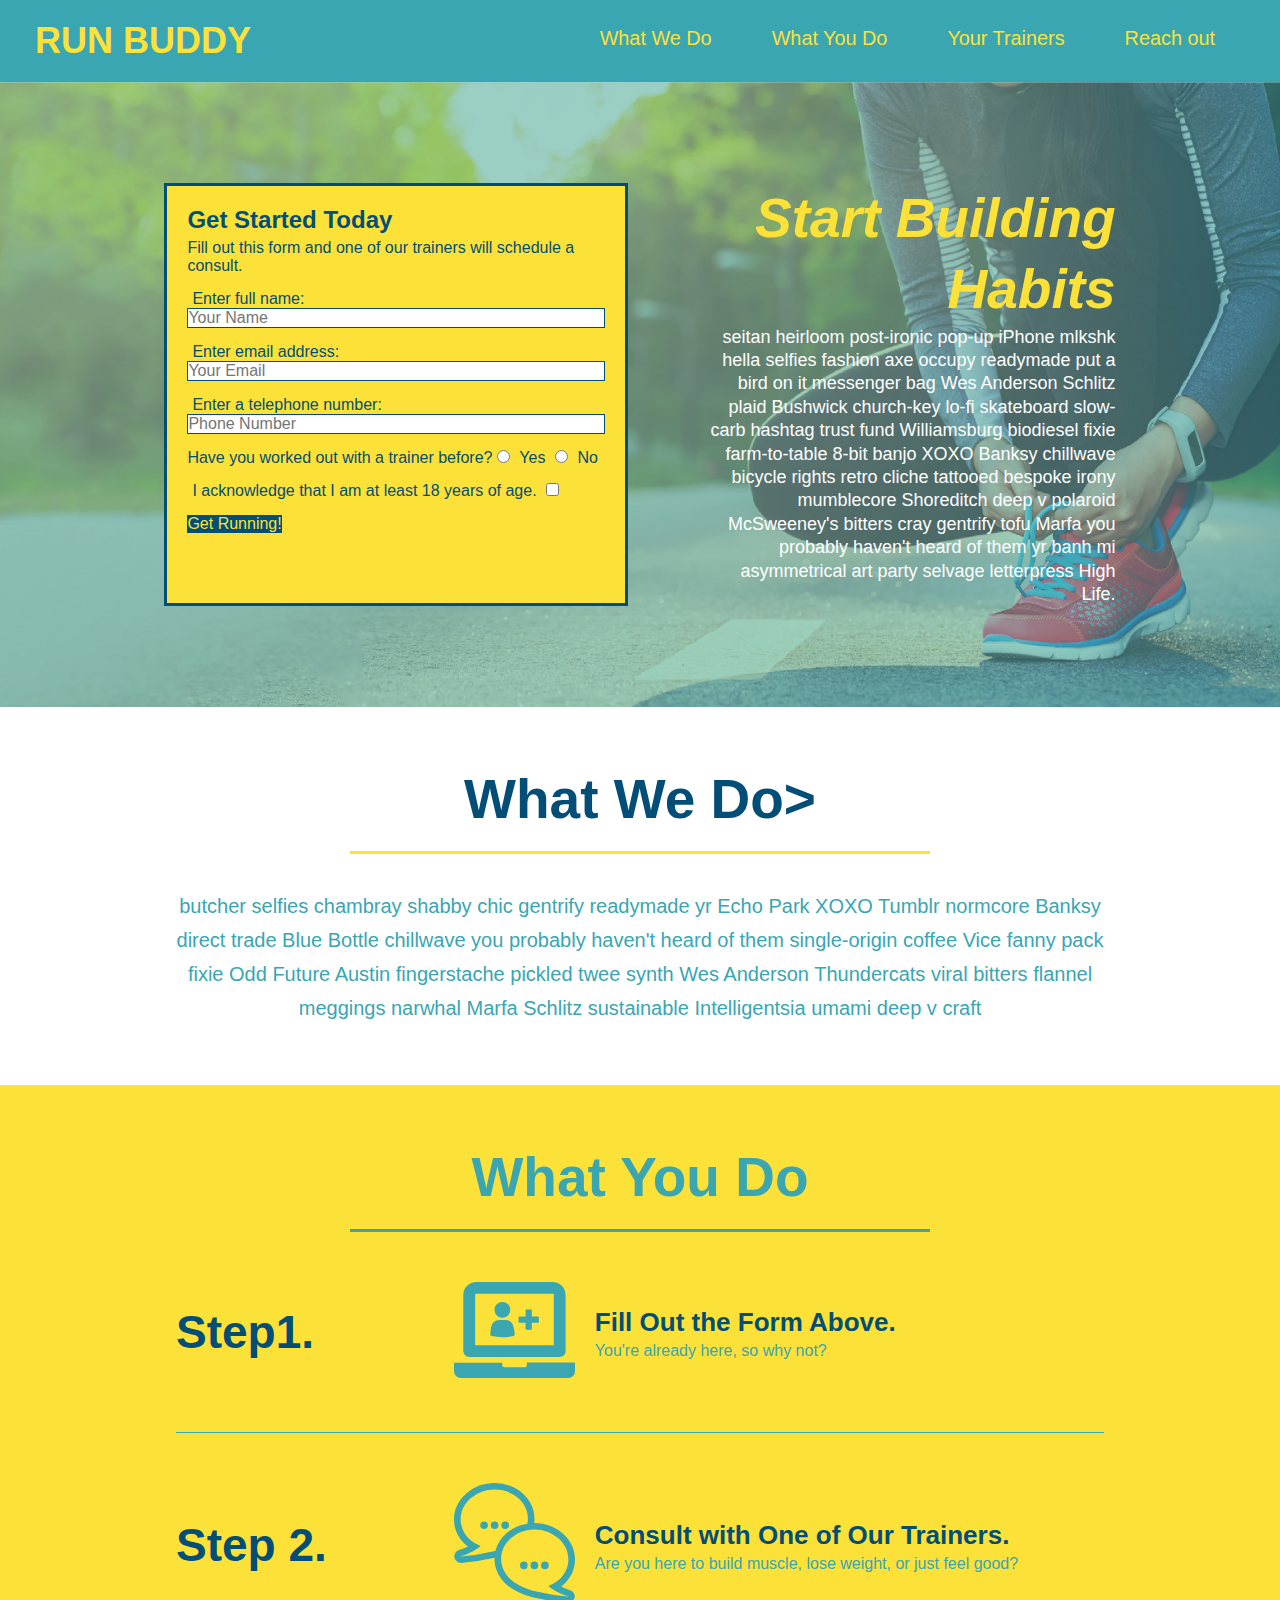
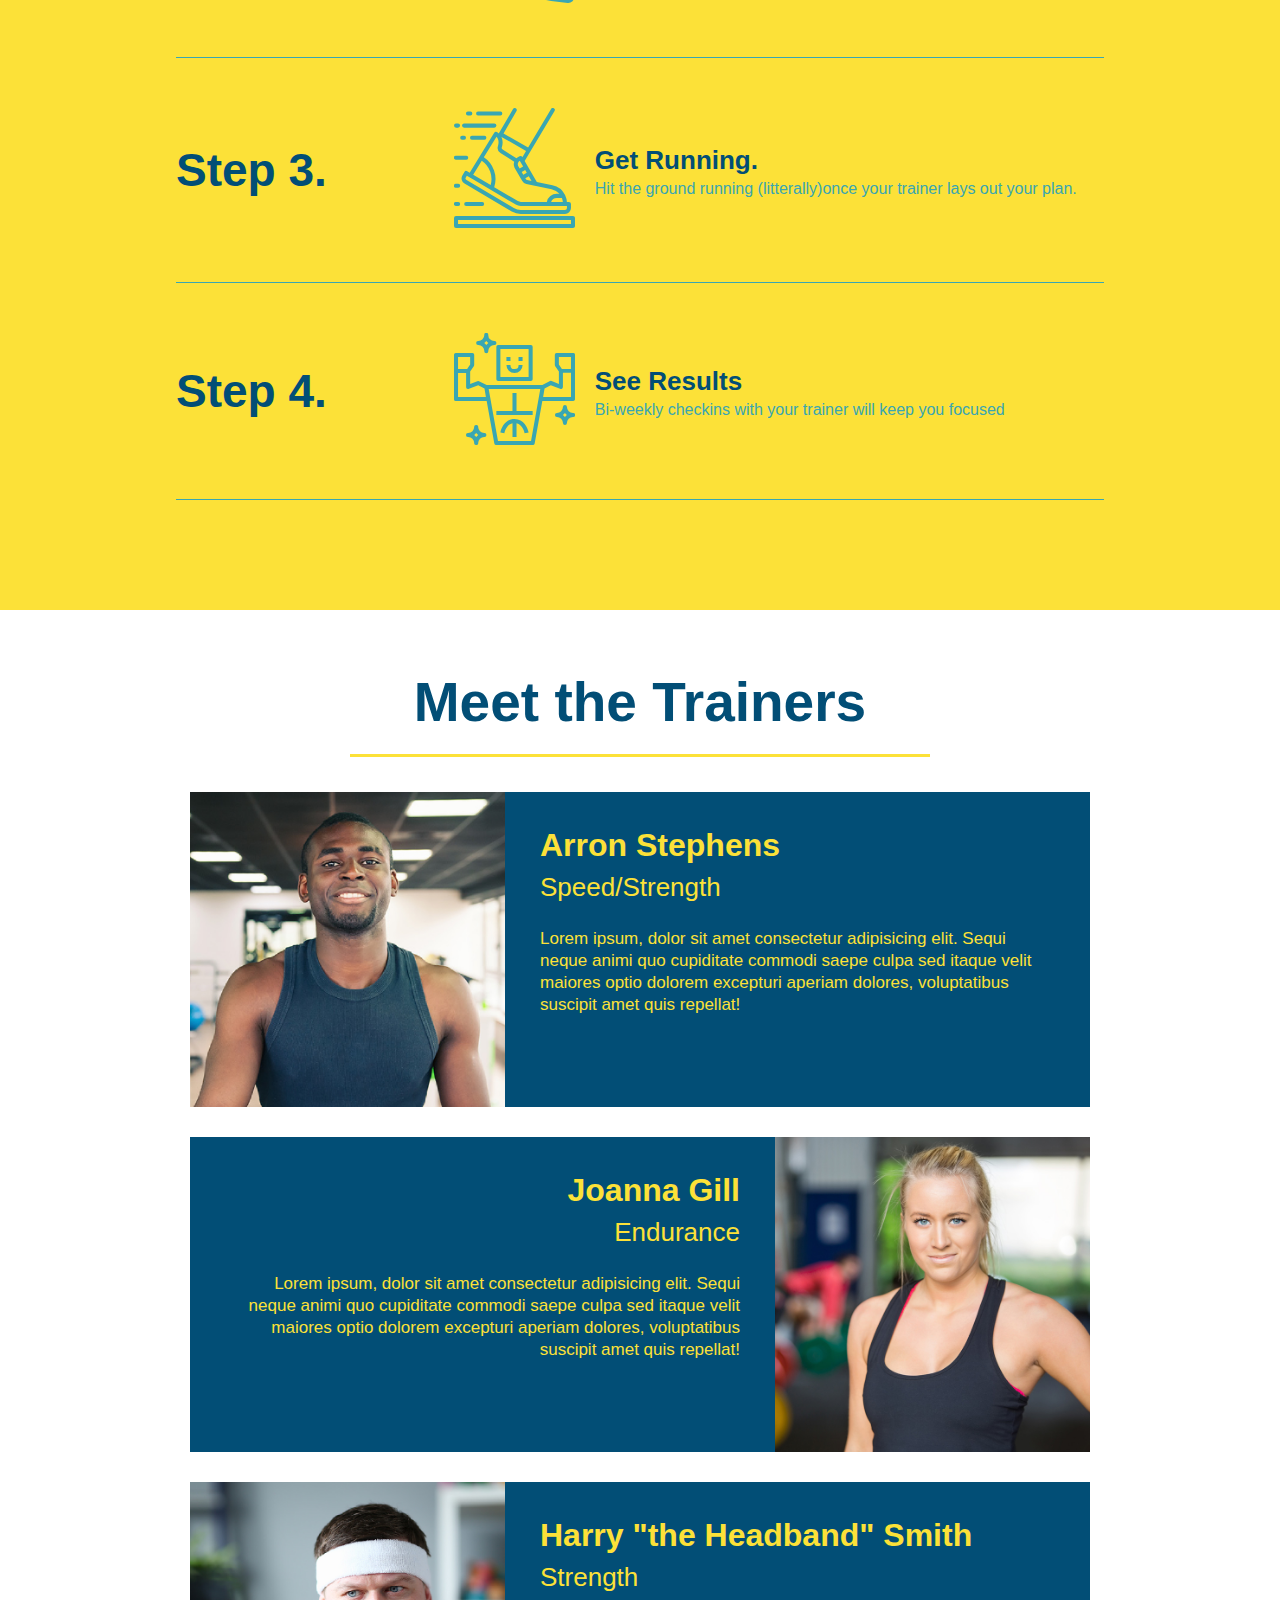
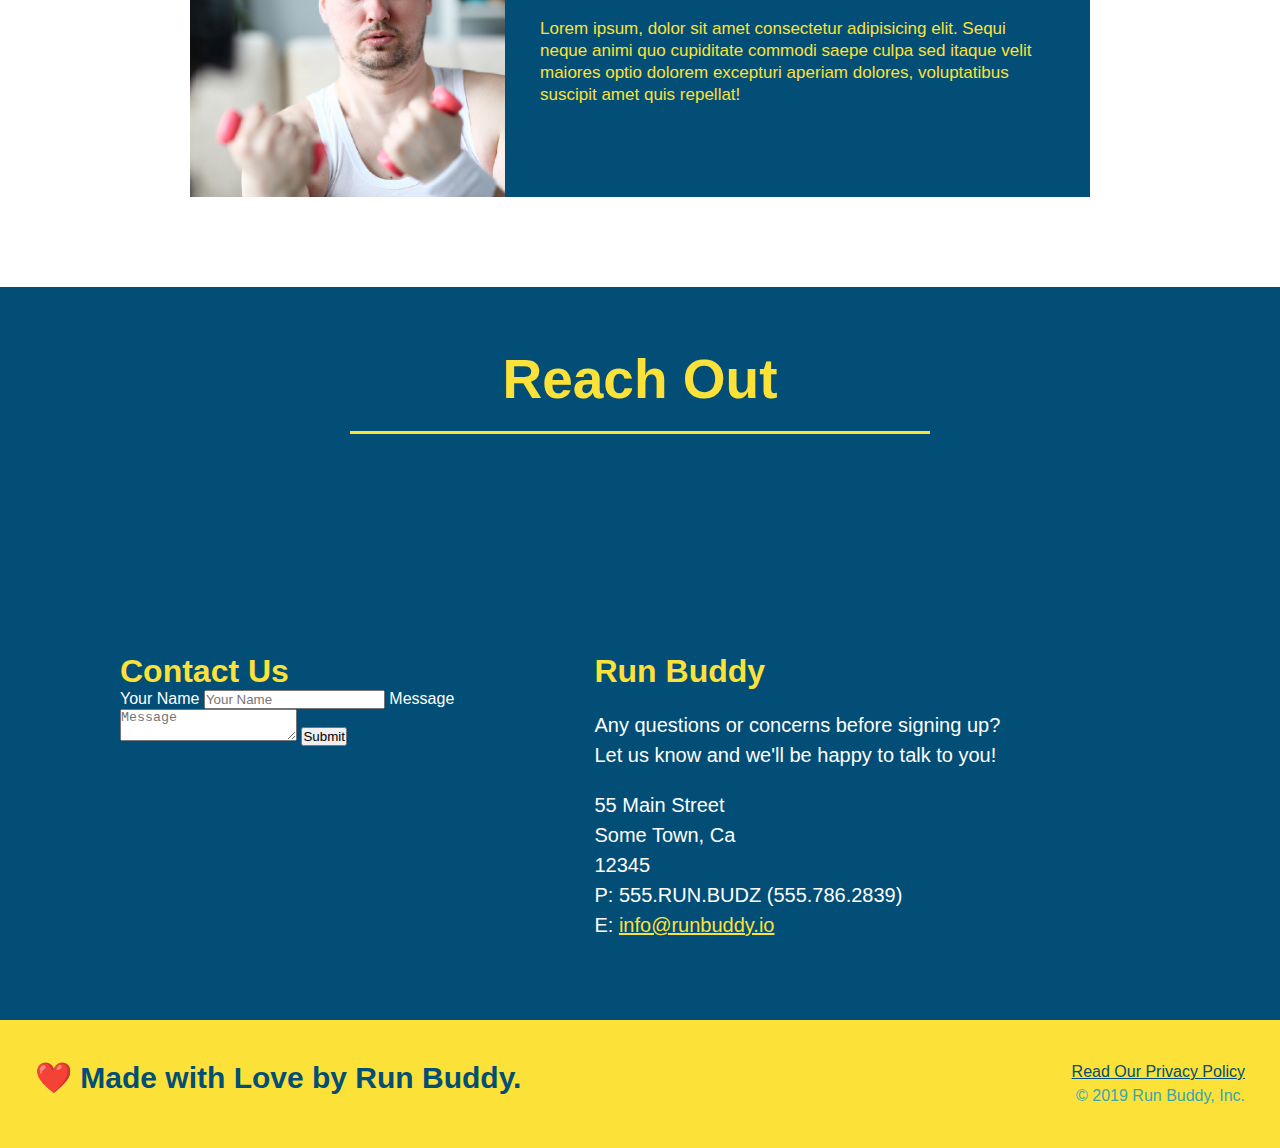
==== index.html @ 7cec707e "add flexbos to the steps" ====
<!DOCTYPE html>
<html lang="en">
 
<head>
    <meta charset="utf-8"/>
    <title>Run Buddy</title>
    <link rel="stylesheet" href="./assets/css/style.css" />
<head>
    
<body>
<!--Navigation-->
<header>
    <h1>
     <a href="/">
        RUN BUDDY
     </a>
</h1>
<nav>
 <!-- Unordered List element-->
 <ul>
 <!--list item element-->
<li>
 <!--Anchor Element-->
         <a href="#what-we-do"> What We Do</a>
        </li>
        <li>
         <a href="#what-you-do"> What You Do</a>
        </li>
         <li>
            <a href="#your-trainers"> Your Trainers</a>
        </li>
         <li>
             <a href="#reach-out"> Reach out</a>
         </li>
     </ul>
    </nav>
</header>
<!--hero/jumbotron-->
<section class="hero">
    <div class="hero-form">
        <h3>Get Started Today</h3>
        <p>Fill out this form and one of our trainers will schedule a consult.</p>
    <form>
        <label for="name">Enter full name:</label>
        <input type="text" placeholder="Your Name" name="name" id="name" class= "form-input"/>
        <label for="email">Enter email address:</label>
        <input type="email" placeholder="Your Email" name="email" id="email" class= "form-input"/>
        <label for="phone">Enter a telephone number:</label>
        <input type="tel" placeholder="Phone Number" name="phone" id="phone" class= "form-input"/>
        </button>
        <p> 
            Have you worked out with a trainer before?
            <input type="radio" name="trainer-confirm" id= "trainer-yes" />
            <label for="trainer-yes">Yes</label>
            <input type="radio" name="trainer-confirm" id="trainer-no"/>
            <label for="trainer-no">No</label>
        </p>
        <p> 
            <label for="checkbox">
             I acknowledge that I am at least 18 years of age.
            </label>
            <input type="checkbox" name="age-confirm" id= "age-yes" />
    
        </p>
        <button type="submit">
            Get Running!
        </button>
      </form>
    </div>
    <div class ="hero-cta">
        <h2>Start Building Habits</h2>
        <p>seitan heirloom post-ironic pop-up iPhone mlkshk hella selfies fashion axe occupy readymade put a bird on it messenger bag Wes Anderson Schlitz plaid Bushwick church-key lo-fi skateboard slow-carb hashtag trust fund Williamsburg biodiesel fixie farm-to-table 8-bit banjo XOXO Banksy chillwave bicycle rights retro cliche tattooed bespoke irony mumblecore Shoreditch deep v polaroid McSweeney's bitters cray gentrify tofu Marfa you probably haven't heard of them yr banh mi asymmetrical art party selvage letterpress High Life.     
        </p>
    </div>
</section>

<!--What We Do section-->
<section id= "what-we-do" class="intro">
    <div class="flex-row">
       <h2 class="section-title primary-border"> What We Do></h2> 
    </div>
    <div class="flex-row">
    <p>
        butcher selfies chambray shabby chic gentrify readymade yr Echo Park XOXO Tumblr normcore Banksy direct trade Blue Bottle chillwave you probably haven't heard of them single-origin coffee Vice fanny pack fixie Odd Future Austin fingerstache pickled twee synth Wes Anderson Thundercats viral bitters flannel meggings narwhal Marfa Schlitz sustainable Intelligentsia umami deep v craft
    </p>
</div>
</section>

<!--What You Do Section-->
<section id="what-you-do" class="steps">
    <h2 class="section-title secondary-border">What You Do</h2>
    <div class="step">
        <h3> Step1. </h3>
        <div class="step-info">
            <div class="step-img">
                <img src="./assets/images/step-1.svg" alt="" />
            </div>
            <div class="step-text">
                <h4>Fill Out the Form Above.</h4>       
                 <p>You're already here, so why not?</p>
            </div>
        </div>
    </div>   
    <div class="step">
        <h3>Step 2.</h3>
        <div class="step-info">
            <div class="step-img">
              <img src="./assets/images/step-2.svg" alt="" />
        </div>
            <div class="step-text">
              <h4>Consult with One of Our Trainers.</h4>
              <p>Are you here to build muscle, lose weight, or just feel good?</p>
            </div>
        </div>
    </div>
    <div class="step">
        <h3>Step 3.</h3>
        <div class="step-info">
            <div class="step-img">
              <img src="./assets/images/step-3.svg" alt="" />
            </div>
            <div class="step-text">
              <h4>Get Running.</h4>
              <p>Hit the ground running (litterally)once your trainer lays out your plan.</p>
            </div>
       </div>
   </div>
   <div class="step">
        <h3>Step 4.</h3>
        <div class="step-info">
            <div class="step-img">
              <img src="./assets/images/step-4.svg" alt="" />
            </div>
            <div class="step-text">
              <h4>See Results</h4>
              <p>Bi-weekly checkins with your trainer will keep you focused</p>
            </div>
        </div>
    </div>
</section>
<!--Your Trainers Section-->
<section id="your-trainers" class="trainers">
    <div class="flex-row>">
         <h2 class="section-title primary-border">Meet the Trainers
         </h2>
    </div>
    <article class="trainer">
        <img src="./assets/images/trainer-1.jpg" alt= "Arron Stephens in his workout clothes, ready to pump iron"/>    
        <div class="trainer-bio text-left">
            <h3>Arron Stephens</h3>
            <h4>Speed/Strength</h4>
            <p>
                Lorem ipsum, dolor sit amet consectetur adipisicing elit. Sequi neque animi quo cupiditate commodi saepe culpa sed
                itaque velit maiores optio dolorem excepturi aperiam dolores, voluptatibus suscipit amet quis repellat!
            </p>
        </div>
    </article>

<!--Second trainer bio-->
    <article class="trainer">
        <div class="trainer-bio text-right">
            <h3>Joanna Gill</h3>
            <h4>Endurance</h4>
            <p>
              Lorem ipsum, dolor sit amet consectetur adipisicing elit. Sequi neque animi quo cupiditate commodi saepe culpa sed
              itaque velit maiores optio dolorem excepturi aperiam dolores, voluptatibus suscipit amet quis repellat!
            </p>
        </div>
        <img src= "./assets/images/trainer-2.jpg" alt= "Joanna Gill cooling off after a workout"/>
    </article>

<!--Third trainer bio-->
    <article class="trainer">
      <img src="./assets/images/trainer-3.jpg" alt= "Harry Smith wearing a headband and lifting comically small pink weights"/>
      <div class="trainer-bio text-left">
          <h3>Harry "the Headband" Smith</h3>
          <h4>Strength</h4>
           <p>
            Lorem ipsum, dolor sit amet consectetur adipisicing elit. Sequi neque animi quo cupiditate commodi saepe culpa sed
            itaque velit maiores optio dolorem excepturi aperiam dolores, voluptatibus suscipit amet quis repellat!
           </p>
       </div>
    </article>
</section> 

<!-- "reach out" section -->
<section id="reach-out" class="contact">
    <div class="flex-row">
  <h2 class="section-title secondary-border">Reach Out</h2>
    </div>
    <iframe 
      src="https://www.google.com/maps/embed?pb=!1m18!1m12!1m3!1d3147.1079747227936!2d-120.42364418397035!3d37.92790791110593!2m3!1f0!2f0!3f0!3m2!1i1024!2i768!4f13.1!3m3!1m2!1s0x8090c49129b6ac57%3A0xb56c7eb95a2cd8bd!2sMain%20St%2C%20California%2095327!5e0!3m2!1sen!2sus!4v1616426329495!5m2!1sen!2sus"
      style="border:0;" 
      allowfullscreen=""
      loading="lazy">
    </iframe>
    <div class="contact-info">
        <div class="contact-form">
            <h3> Contact Us</h3>
            <form> 
                <label for="contact-name">Your Name</label>
                <input type="text" id="contact-name" placeholder="Your Name"/>
    
                <label for="contact-message">Message</label>
                <textarea id="contact-message" placeholder="Message"></textarea>
    
                <button type="submit">Submit</button>
            </form>
        </div>
   <div>
      <h3>Run Buddy</h3>
      <p>
        Any questions or concerns before signing up?
        <br />
        Let us know and we'll be happy to talk to you!
      </p>
      <address>
          55 Main Street <br />
          Some Town, Ca <br />
          12345<br />
          P: 555.RUN.BUDZ (555.786.2839)<br />
          E: <a href="mailto:info@runbuddy.io">info@runbuddy.io</a>
      </address>
    </div>
   </div>
</section>
<!--footer-->
<footer>
  <h2>❤️ Made with Love by Run Buddy. </h2>
  <div>
    <a href="./privacy-policy.html">Read Our Privacy Policy</a><br />
    &copy; 2019 Run Buddy, Inc.
  </div></footer>
<link rel="stylesheet" href="./assets/css/style.css" />
</body>
<html>
---- assets/css/style.css ----
* {
    margin:0;
    padding:0;
    box-sizing: border-box;
}

body {
    color:#39a6b2;
    font-family: Helvetica, Arial, sans-serif;
}

header {
    padding: 20px 35px;
    background-color: #39a6b2;
    display: flex;
    justify-content: space-between;
    flex-wrap: wrap;
}
header h1 {
    font-weight:bold;
    font-size:36px;
    margin: 0;
    color: #fce138;
}

header a {
    text-decoration: none;
    color: #fce138;
}
header nav {
    margin: 7px 0;
}
header nav ul {
    display:flex;
    flex-wrap: wrap;
    justify-content: space-between;
    align-items: center;
    list-style: none;
}
header nav ul li a {
    margin:0 30px;
    font-weight: lighter;
    font-size: 1.55vw;
}
footer {
    background: #fce138;
    width: 100%;
    padding: 40px 35px;
    display: flex;
    justify-content: space-between;
    flex-wrap: wrap;
}
footer h2 {
    color: #024e76;
    font-size: 30px;
    margin: 0;
}
footer div {
    line-height: 1.5;
    text-align: right;
}
footer a {
    color: #024e76;
}
section {
    padding: 60px;
}
/* Homepage Hero Style Start */
.hero {
    background-image: url("../images/hero-bg.jpeg");
    background-size: cover;
    background-position: center;
    display: flex;
    justify-content: center;
    flex-wrap: wrap;
    
}
.hero-form {
    background-color:#fce138;
    padding: 20px;
    color: #024e76;
    border: solid 3px #024e76;
    width: 40%;
    margin: 3.5%;
}
.hero-form h3 {
    font-size: 24px;
    margin: 0;
}
.hero-form p {
    margin: 5px 0 15px 0;
}
.form-input {
    border:1px solid #024e76;
    display: block;
    padding: 7px 15pm;
    font-size: 16px;
    color: #024e76;
    width: 100%;
    margin-bottom: 15px;
}
.hero-form label {
    margin: 0 5px;
}
.hero-form button {
    color: #fce138;
    background-color: #024e76;
    border: none;
    padding; 10px 20px;
    font-size: 16px;
}
.hero-cta {
    width: 35%;
    text-align: right;
    margin: 3.5%;
    color: #fff;
    font-size: 18px;
    line-height: 1.3;
}
.hero-cta h2 {
    font-style: italic;
    font-size: 55px;
    color: #fce138;
}
/*Hero style end*/

/*Intro Start*/

.section-title {
    font-size: 55px;
    color: #024e76;
    border-bottom: 3px solid;
    padding-bottom: 20px;
    text-align: center;
    margin: 0 auto 35px auto;
    width: 50%;
}
.intro p {
    line-height: 1.7;
    color: #39a6b2;
    width:80%;
    font-size:20px;
    margin: 0 auto;
    text-align: center;
}
.steps {
    background: #fce138;
}
.primary-border {
    border-color: #fce138;
}
.secondary-border {
    color: #39a6b2;
}
.step h3 {
    color: #024e76;
    font-size: 46px;
    flex: 1 30%;
}
.steps-text p {
    color: #39a6b2;
    font-size: 18px;
}
.step-text h4 {
    font-size: 26px;
    line-height: 1.5;
    color: #024e76;
}
.step {
    margin: 50px auto;
    padding-bottom: 50px;
    width: 80%;
    border-bottom: 1px solid #39a6b2;
    display: flex;
    flex-wrap: wrap;
    align-items: center;
    justify-content: space-between;
}
.step-info {
    flex: 2 70%;
    display: flex;
    flex-wrap: wrap;
    align-items: center;
}
.step-img {
    flex: 1 12%;
    margin-right: 20px;
}
.step-img img {
    max-width: 100%;
}
.step-text {
    flex: 12;
}
/*Intro Ends*/

/*Trainers Section*/
.trainers {
}
.trainer {
    width: 900px;
    margin: 0 auto 30px auto;
    background: #024e76;
    color: #fce138;
    overflow: auto;
}
.trainer img {
    width: 35%;
    float: left;
}
.trainer-bio {
    padding: 35px;
    float: left;
    width: 65%;
}

.trainer-bio h3 {
    font-size: 32px;
    margin-bottom: 8px;
}
.trainer-bio h4 {
    font-weight: lighter;
    font-size: 26px;
    margin-bottom: 25px;
}
.trainer-bio p {
    font-size: 17px;
    line-height: 1.3;
}
/*Trainers Section End*/

/*REACH OUT STYLES START*/
.contact {
    background-color: #024e76;
  }
.contact h2 {
    color:#fce138;
}
.contact-info iframe {
    width:400px;
    height:400px;   
}
.contact-info div {
    width: 410px;
    display: inline-block;
    vertical-align: top;
    text-align: left;
    margin: 30px 0 0 60px;
    color: white;
}
.contact-info h3 {
    color: #fce138;
    font-size: 32px;
}
.contact-info p, .contact-info address {
    margin: 20px 0;
    line-height: 1.5;
    font-size: 20px;
    font-style: normal;
}
.contact-info a {
    color: #fce138;
}
/*Reach Out Styles End*/
/*utility*/
.text-left {
    text-align: left;
}
.text-right {
    text-align: right;
}
.flex-row {
    display:flex;
}
---- assets/css/style.css ----
* {
    margin:0;
    padding:0;
    box-sizing: border-box;
}

body {
    color:#39a6b2;
    font-family: Helvetica, Arial, sans-serif;
}

header {
    padding: 20px 35px;
    background-color: #39a6b2;
    display: flex;
    justify-content: space-between;
    flex-wrap: wrap;
}
header h1 {
    font-weight:bold;
    font-size:36px;
    margin: 0;
    color: #fce138;
}

header a {
    text-decoration: none;
    color: #fce138;
}
header nav {
    margin: 7px 0;
}
header nav ul {
    display:flex;
    flex-wrap: wrap;
    justify-content: space-between;
    align-items: center;
    list-style: none;
}
header nav ul li a {
    margin:0 30px;
    font-weight: lighter;
    font-size: 1.55vw;
}
footer {
    background: #fce138;
    width: 100%;
    padding: 40px 35px;
    display: flex;
    justify-content: space-between;
    flex-wrap: wrap;
}
footer h2 {
    color: #024e76;
    font-size: 30px;
    margin: 0;
}
footer div {
    line-height: 1.5;
    text-align: right;
}
footer a {
    color: #024e76;
}
section {
    padding: 60px;
}
/* Homepage Hero Style Start */
.hero {
    background-image: url("../images/hero-bg.jpeg");
    background-size: cover;
    background-position: center;
    display: flex;
    justify-content: center;
    flex-wrap: wrap;
    
}
.hero-form {
    background-color:#fce138;
    padding: 20px;
    color: #024e76;
    border: solid 3px #024e76;
    width: 40%;
    margin: 3.5%;
}
.hero-form h3 {
    font-size: 24px;
    margin: 0;
}
.hero-form p {
    margin: 5px 0 15px 0;
}
.form-input {
    border:1px solid #024e76;
    display: block;
    padding: 7px 15pm;
    font-size: 16px;
    color: #024e76;
    width: 100%;
    margin-bottom: 15px;
}
.hero-form label {
    margin: 0 5px;
}
.hero-form button {
    color: #fce138;
    background-color: #024e76;
    border: none;
    padding; 10px 20px;
    font-size: 16px;
}
.hero-cta {
    width: 35%;
    text-align: right;
    margin: 3.5%;
    color: #fff;
    font-size: 18px;
    line-height: 1.3;
}
.hero-cta h2 {
    font-style: italic;
    font-size: 55px;
    color: #fce138;
}
/*Hero style end*/

/*Intro Start*/

.section-title {
    font-size: 55px;
    color: #024e76;
    border-bottom: 3px solid;
    padding-bottom: 20px;
    text-align: center;
    margin: 0 auto 35px auto;
    width: 50%;
}
.intro p {
    line-height: 1.7;
    color: #39a6b2;
    width:80%;
    font-size:20px;
    margin: 0 auto;
    text-align: center;
}
.steps {
    background: #fce138;
}
.primary-border {
    border-color: #fce138;
}
.secondary-border {
    color: #39a6b2;
}
.step h3 {
    color: #024e76;
    font-size: 46px;
    flex: 1 30%;
}
.steps-text p {
    color: #39a6b2;
    font-size: 18px;
}
.step-text h4 {
    font-size: 26px;
    line-height: 1.5;
    color: #024e76;
}
.step {
    margin: 50px auto;
    padding-bottom: 50px;
    width: 80%;
    border-bottom: 1px solid #39a6b2;
    display: flex;
    flex-wrap: wrap;
    align-items: center;
    justify-content: space-between;
}
.step-info {
    flex: 2 70%;
    display: flex;
    flex-wrap: wrap;
    align-items: center;
}
.step-img {
    flex: 1 12%;
    margin-right: 20px;
}
.step-img img {
    max-width: 100%;
}
.step-text {
    flex: 12;
}
/*Intro Ends*/

/*Trainers Section*/
.trainers {
}
.trainer {
    width: 900px;
    margin: 0 auto 30px auto;
    background: #024e76;
    color: #fce138;
    overflow: auto;
}
.trainer img {
    width: 35%;
    float: left;
}
.trainer-bio {
    padding: 35px;
    float: left;
    width: 65%;
}

.trainer-bio h3 {
    font-size: 32px;
    margin-bottom: 8px;
}
.trainer-bio h4 {
    font-weight: lighter;
    font-size: 26px;
    margin-bottom: 25px;
}
.trainer-bio p {
    font-size: 17px;
    line-height: 1.3;
}
/*Trainers Section End*/

/*REACH OUT STYLES START*/
.contact {
    background-color: #024e76;
  }
.contact h2 {
    color:#fce138;
}
.contact-info iframe {
    width:400px;
    height:400px;   
}
.contact-info div {
    width: 410px;
    display: inline-block;
    vertical-align: top;
    text-align: left;
    margin: 30px 0 0 60px;
    color: white;
}
.contact-info h3 {
    color: #fce138;
    font-size: 32px;
}
.contact-info p, .contact-info address {
    margin: 20px 0;
    line-height: 1.5;
    font-size: 20px;
    font-style: normal;
}
.contact-info a {
    color: #fce138;
}
/*Reach Out Styles End*/
/*utility*/
.text-left {
    text-align: left;
}
.text-right {
    text-align: right;
}
.flex-row {
    display:flex;
}
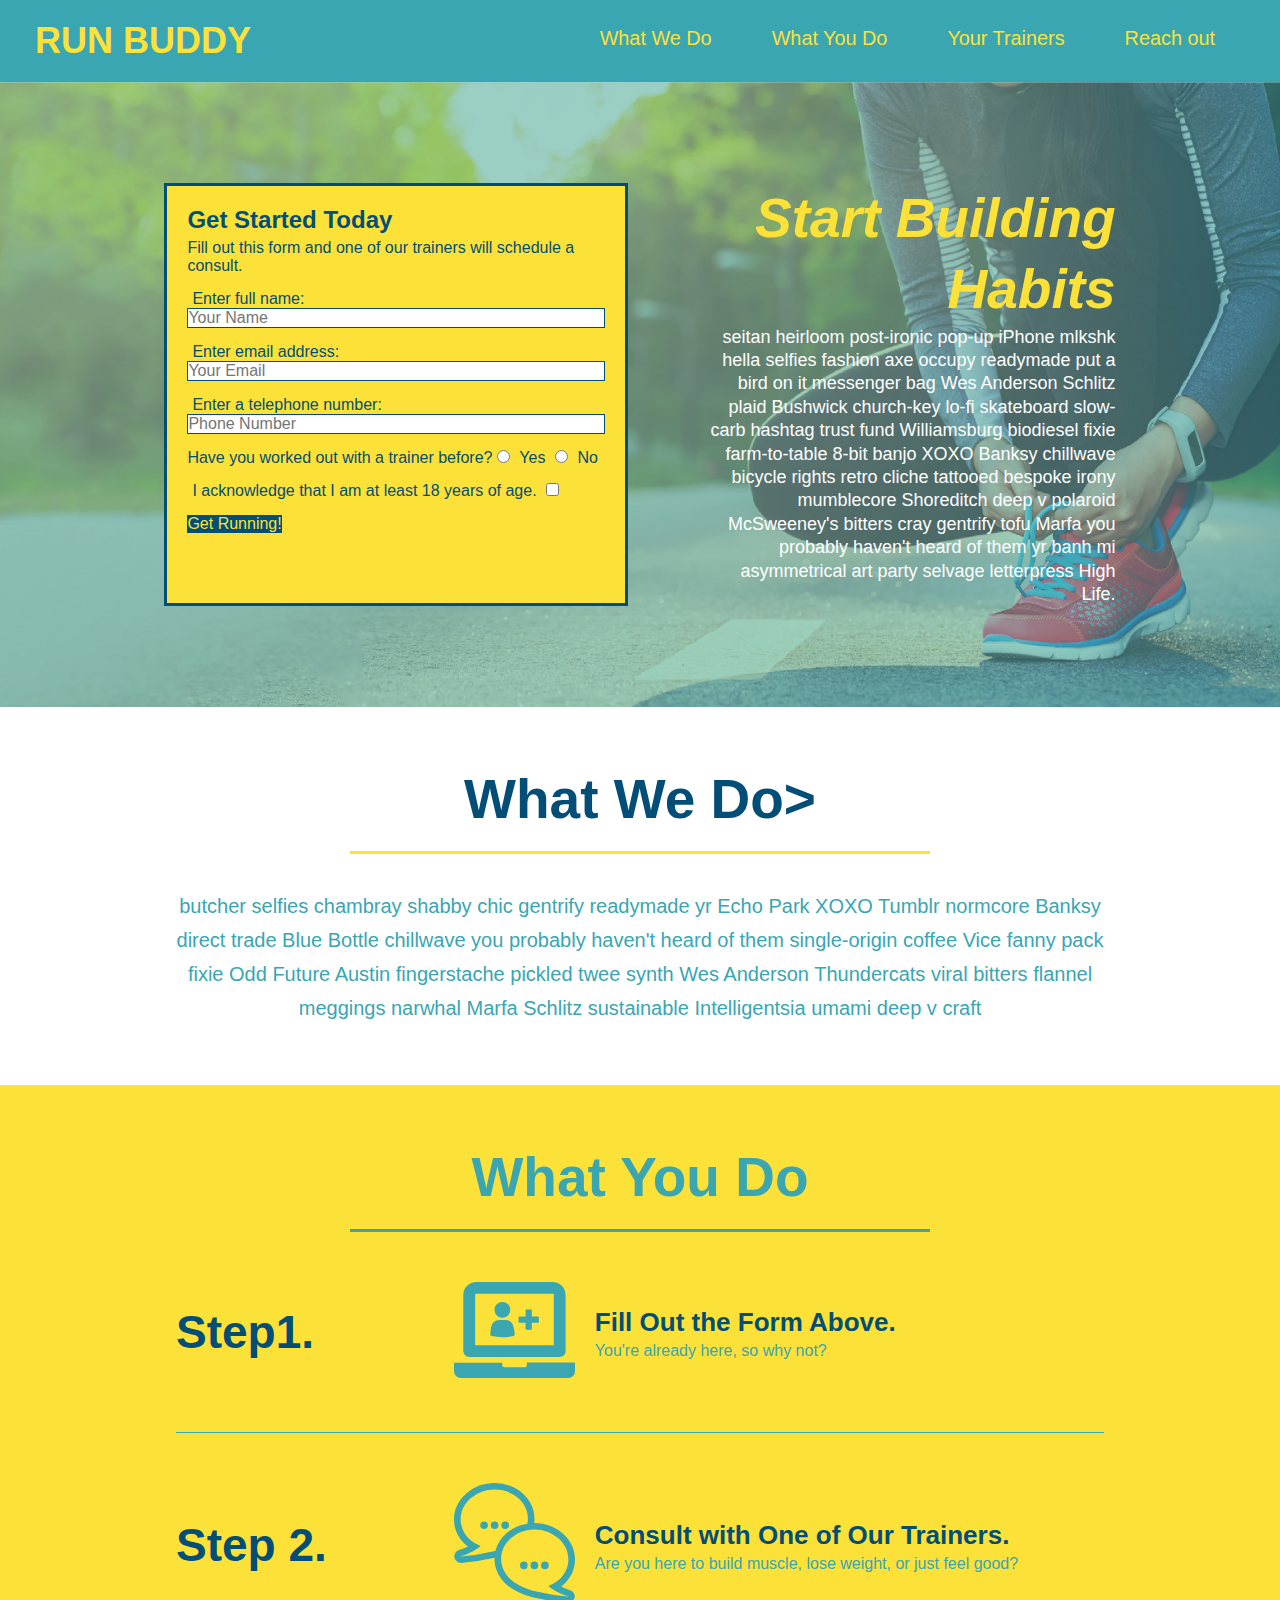
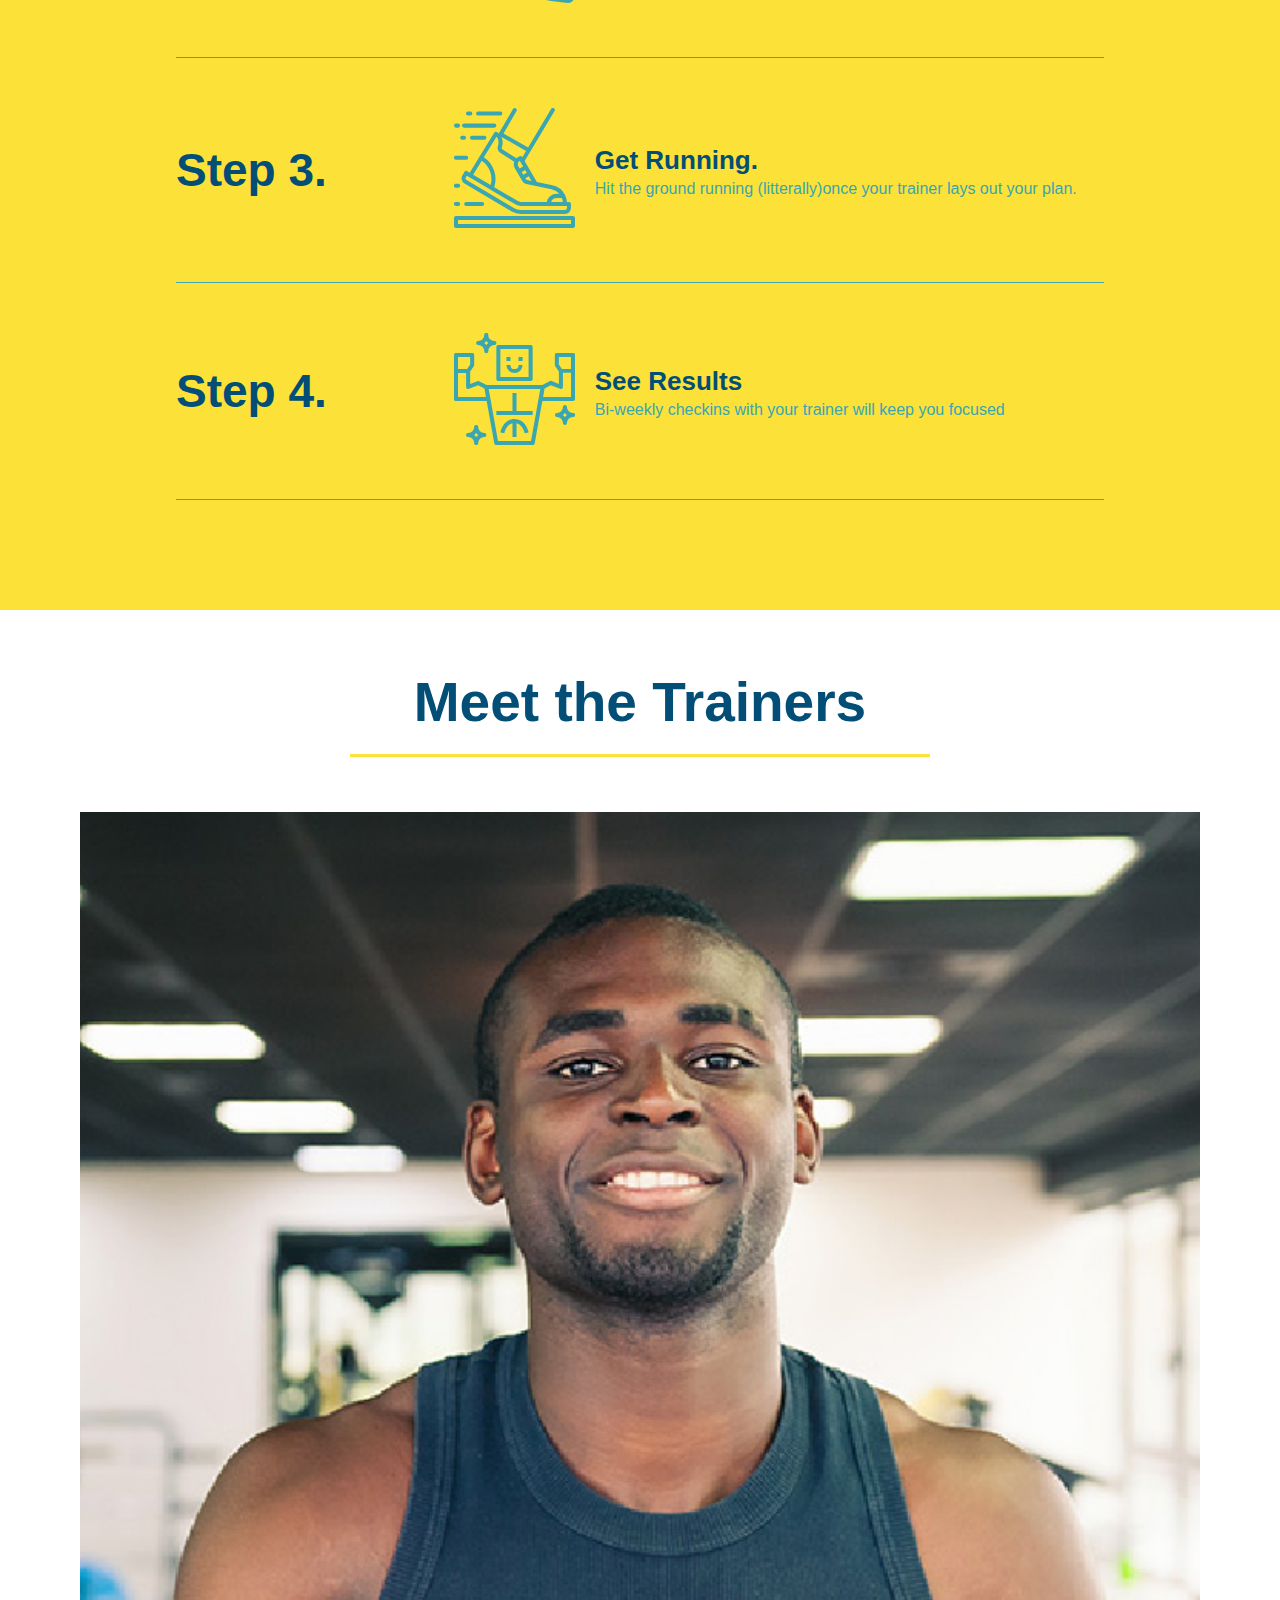
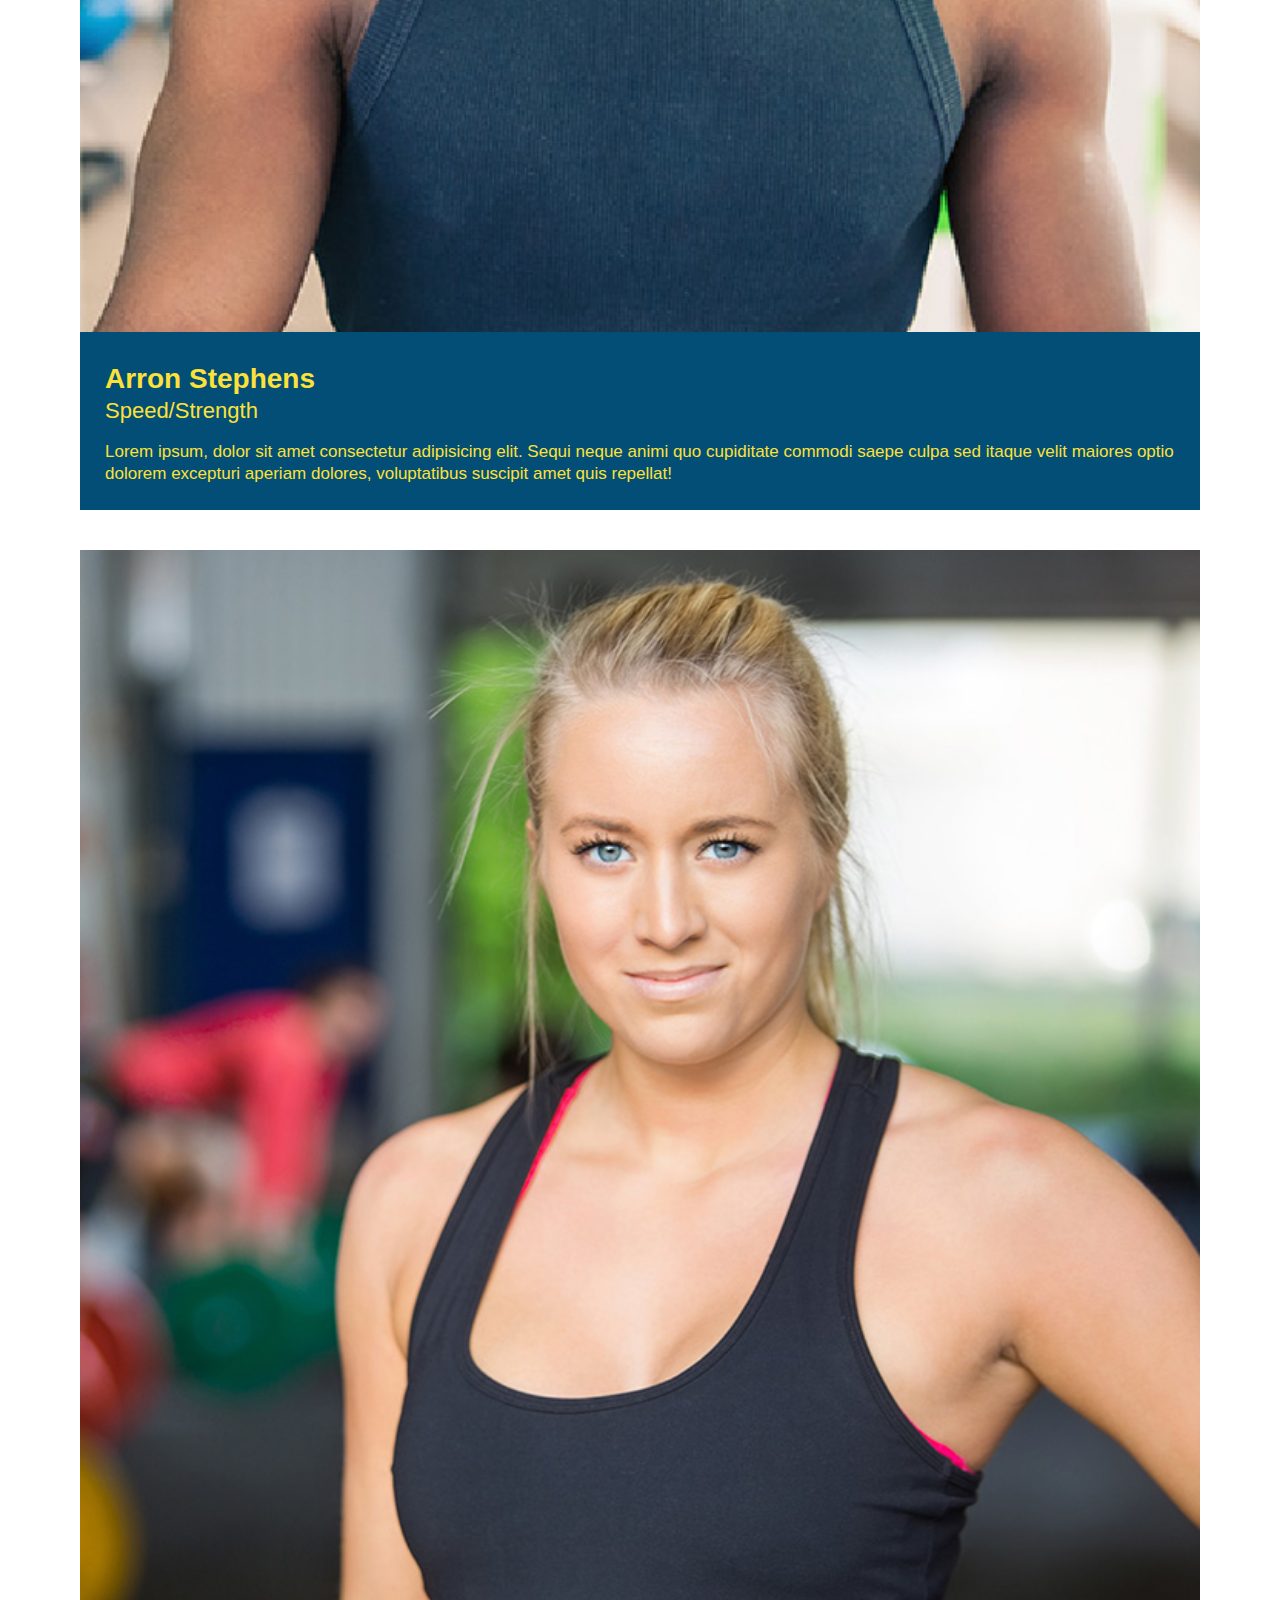
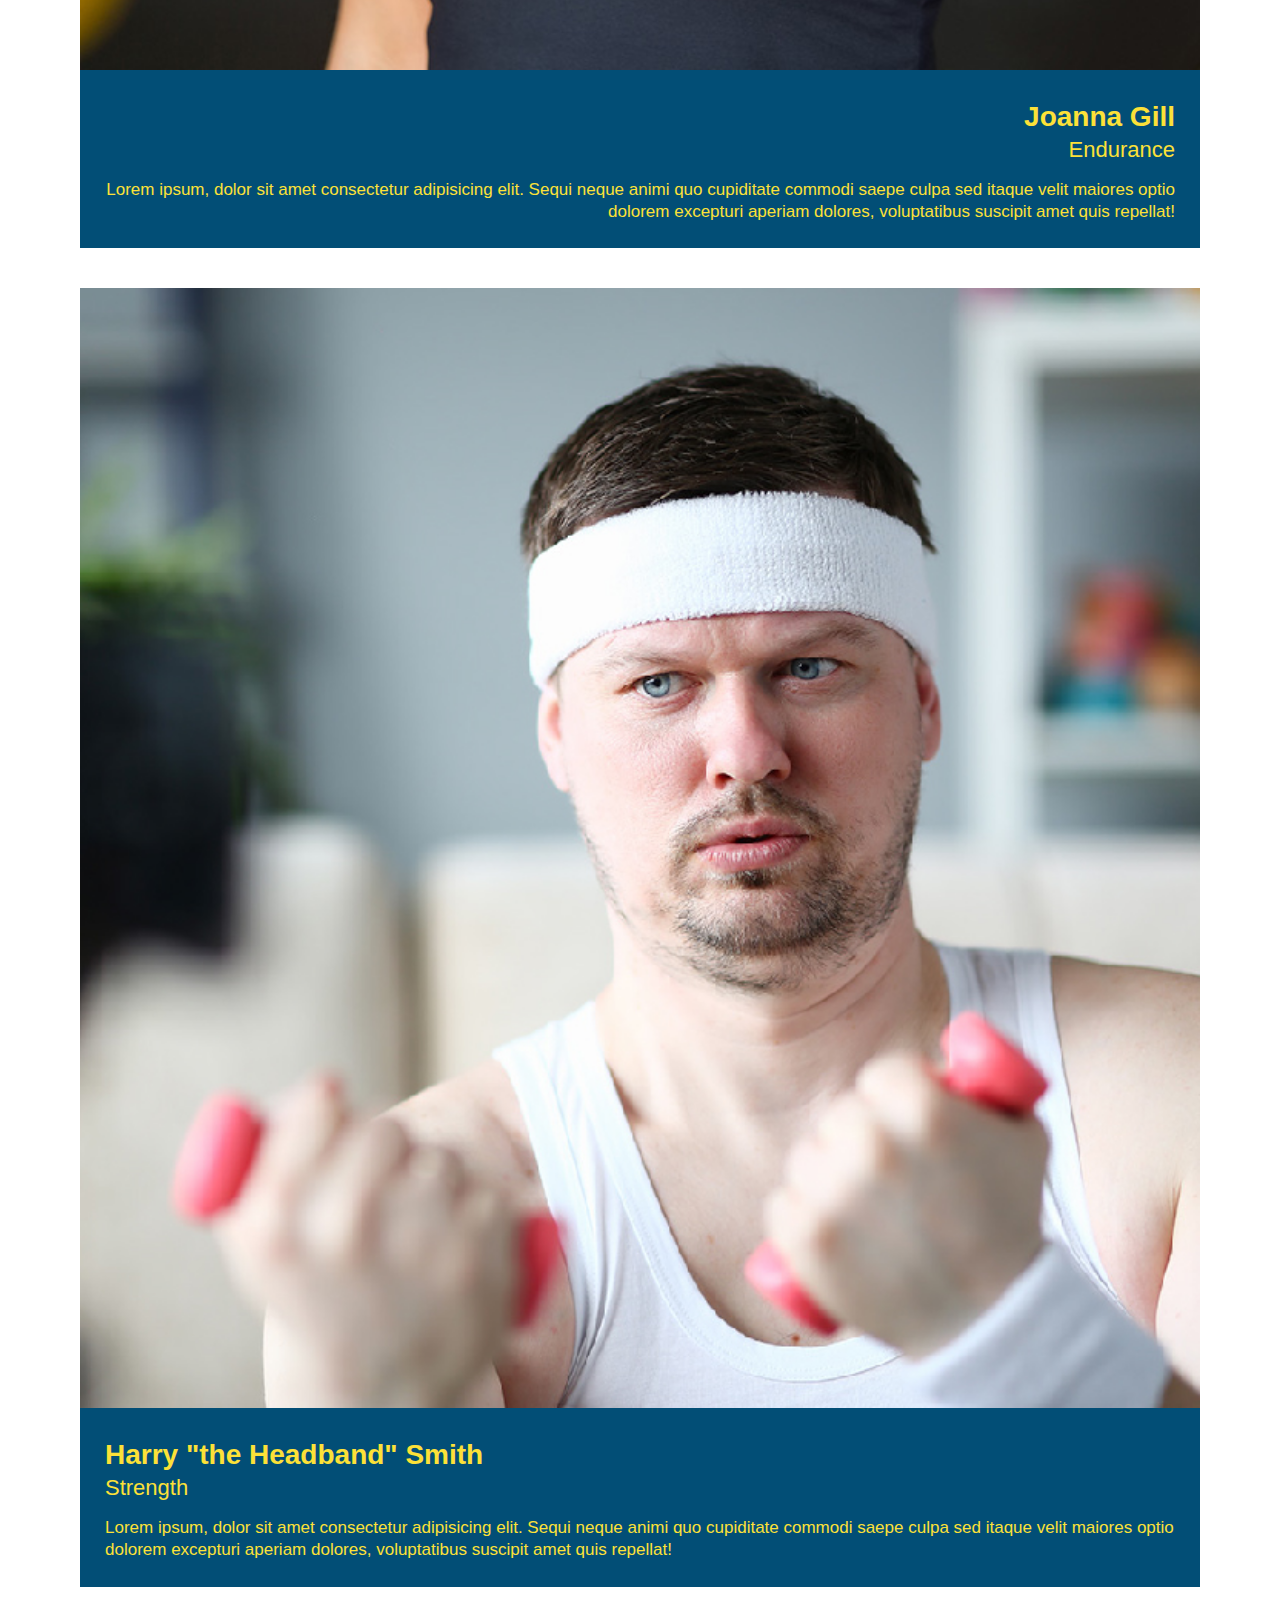
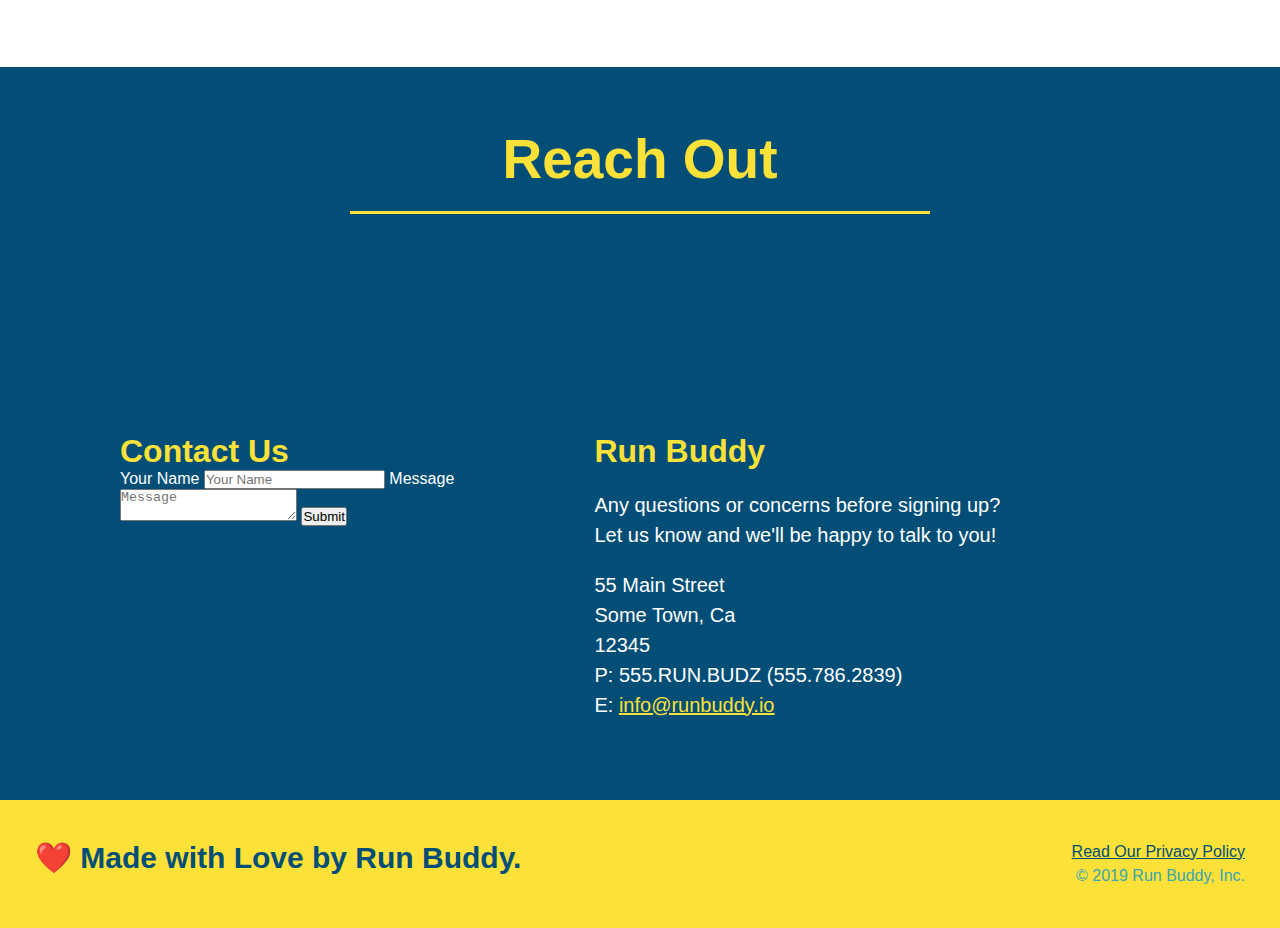
==== commit d769926a: "add flexbox to the trainers" ====
--- a/index.html
+++ b/index.html
@@ -139,48 +139,51 @@
     </div>
 </section>
 <!--Your Trainers Section-->
-<section id="your-trainers" class="trainers">
-    <div class="flex-row>">
-         <h2 class="section-title primary-border">Meet the Trainers
-         </h2>
-    </div>
-    <article class="trainer">
-        <img src="./assets/images/trainer-1.jpg" alt= "Arron Stephens in his workout clothes, ready to pump iron"/>    
-        <div class="trainer-bio text-left">
-            <h3>Arron Stephens</h3>
-            <h4>Speed/Strength</h4>
-            <p>
+<section id="your-trainers">
+        <div class="flex-row>">
+            <h2 class="section-title primary-border">Meet the Trainers
+            </h2>
+        </div>
+    <div class="trainers">
+        <article class="trainer">
+            <img src="./assets/images/trainer-1.jpg" alt= "Arron Stephens in his workout clothes, ready to pump iron"/>    
+            <div class="trainer-bio text-left">
+                <h3>Arron Stephens</h3>
+                <h4>Speed/Strength</h4>
+                <p>
+                    Lorem ipsum, dolor sit amet consectetur adipisicing elit. Sequi neque animi quo cupiditate commodi saepe culpa sed
+                    itaque velit maiores optio dolorem excepturi aperiam dolores, voluptatibus suscipit amet quis repellat!
+                </p>
+            </div>
+        </article>
+    </div>
+    <div class="trainers">
+        <article class="trainer">
+            <img src= "./assets/images/trainer-2.jpg" alt= "Joanna Gill cooling off after a workout"/>
+            <div class="trainer-bio text-right">
+                <h3>Joanna Gill</h3>
+                <h4>Endurance</h4>
+                <p>
                 Lorem ipsum, dolor sit amet consectetur adipisicing elit. Sequi neque animi quo cupiditate commodi saepe culpa sed
                 itaque velit maiores optio dolorem excepturi aperiam dolores, voluptatibus suscipit amet quis repellat!
-            </p>
-        </div>
-    </article>
-
-<!--Second trainer bio-->
-    <article class="trainer">
-        <div class="trainer-bio text-right">
-            <h3>Joanna Gill</h3>
-            <h4>Endurance</h4>
-            <p>
-              Lorem ipsum, dolor sit amet consectetur adipisicing elit. Sequi neque animi quo cupiditate commodi saepe culpa sed
-              itaque velit maiores optio dolorem excepturi aperiam dolores, voluptatibus suscipit amet quis repellat!
-            </p>
-        </div>
-        <img src= "./assets/images/trainer-2.jpg" alt= "Joanna Gill cooling off after a workout"/>
-    </article>
-
-<!--Third trainer bio-->
-    <article class="trainer">
-      <img src="./assets/images/trainer-3.jpg" alt= "Harry Smith wearing a headband and lifting comically small pink weights"/>
-      <div class="trainer-bio text-left">
-          <h3>Harry "the Headband" Smith</h3>
-          <h4>Strength</h4>
-           <p>
-            Lorem ipsum, dolor sit amet consectetur adipisicing elit. Sequi neque animi quo cupiditate commodi saepe culpa sed
-            itaque velit maiores optio dolorem excepturi aperiam dolores, voluptatibus suscipit amet quis repellat!
-           </p>
-       </div>
-    </article>
+                </p>
+            </div>
+        </article>
+    </div>
+    <!--Third trainer bio-->
+    <div class="trainers">
+        <article class="trainer">
+        <img src="./assets/images/trainer-3.jpg" alt= "Harry Smith wearing a headband and lifting comically small pink weights"/>
+            <div class="trainer-bio text-left">
+                <h3>Harry "the Headband" Smith</h3>
+                <h4>Strength</h4>
+                <p>
+                    Lorem ipsum, dolor sit amet consectetur adipisicing elit. Sequi neque animi quo cupiditate commodi saepe culpa sed
+                    itaque velit maiores optio dolorem excepturi aperiam dolores, voluptatibus suscipit amet quis repellat!
+                </p>
+            </div>
+        </article>
+    </div>
 </section> 
 
 <!-- "reach out" section -->
--- a/assets/css/style.css
+++ b/assets/css/style.css
@@ -195,37 +195,39 @@
 /*Intro Ends*/
 
 /*Trainers Section*/
+
 .trainers {
+    width: 100%;
+    margin: 0 auto;
+    display: flex;
+    flex-wrap: wrap;
+    justify-content: space-around;
 }
 .trainer {
-    width: 900px;
-    margin: 0 auto 30px auto;
+    margin: 20px;
     background: #024e76;
     color: #fce138;
-    overflow: auto;
+    flex: 1;
 }
 .trainer img {
-    width: 35%;
-    float: left;
+    width: 100%;
 }
 .trainer-bio {
-    padding: 35px;
-    float: left;
-    width: 65%;
+    padding: 25px;
+    line-height: 1.3;
 }
 
 .trainer-bio h3 {
-    font-size: 32px;
-    margin-bottom: 8px;
+    font-size: 28px;
+   
 }
 .trainer-bio h4 {
     font-weight: lighter;
-    font-size: 26px;
-    margin-bottom: 25px;
+    font-size: 22px;
+    margin-bottom: 15px;
 }
 .trainer-bio p {
     font-size: 17px;
-    line-height: 1.3;
 }
 /*Trainers Section End*/
 
--- a/assets/css/style.css
+++ b/assets/css/style.css
@@ -195,37 +195,39 @@
 /*Intro Ends*/
 
 /*Trainers Section*/
+
 .trainers {
+    width: 100%;
+    margin: 0 auto;
+    display: flex;
+    flex-wrap: wrap;
+    justify-content: space-around;
 }
 .trainer {
-    width: 900px;
-    margin: 0 auto 30px auto;
+    margin: 20px;
     background: #024e76;
     color: #fce138;
-    overflow: auto;
+    flex: 1;
 }
 .trainer img {
-    width: 35%;
-    float: left;
+    width: 100%;
 }
 .trainer-bio {
-    padding: 35px;
-    float: left;
-    width: 65%;
+    padding: 25px;
+    line-height: 1.3;
 }
 
 .trainer-bio h3 {
-    font-size: 32px;
-    margin-bottom: 8px;
+    font-size: 28px;
+   
 }
 .trainer-bio h4 {
     font-weight: lighter;
-    font-size: 26px;
-    margin-bottom: 25px;
+    font-size: 22px;
+    margin-bottom: 15px;
 }
 .trainer-bio p {
     font-size: 17px;
-    line-height: 1.3;
 }
 /*Trainers Section End*/
 
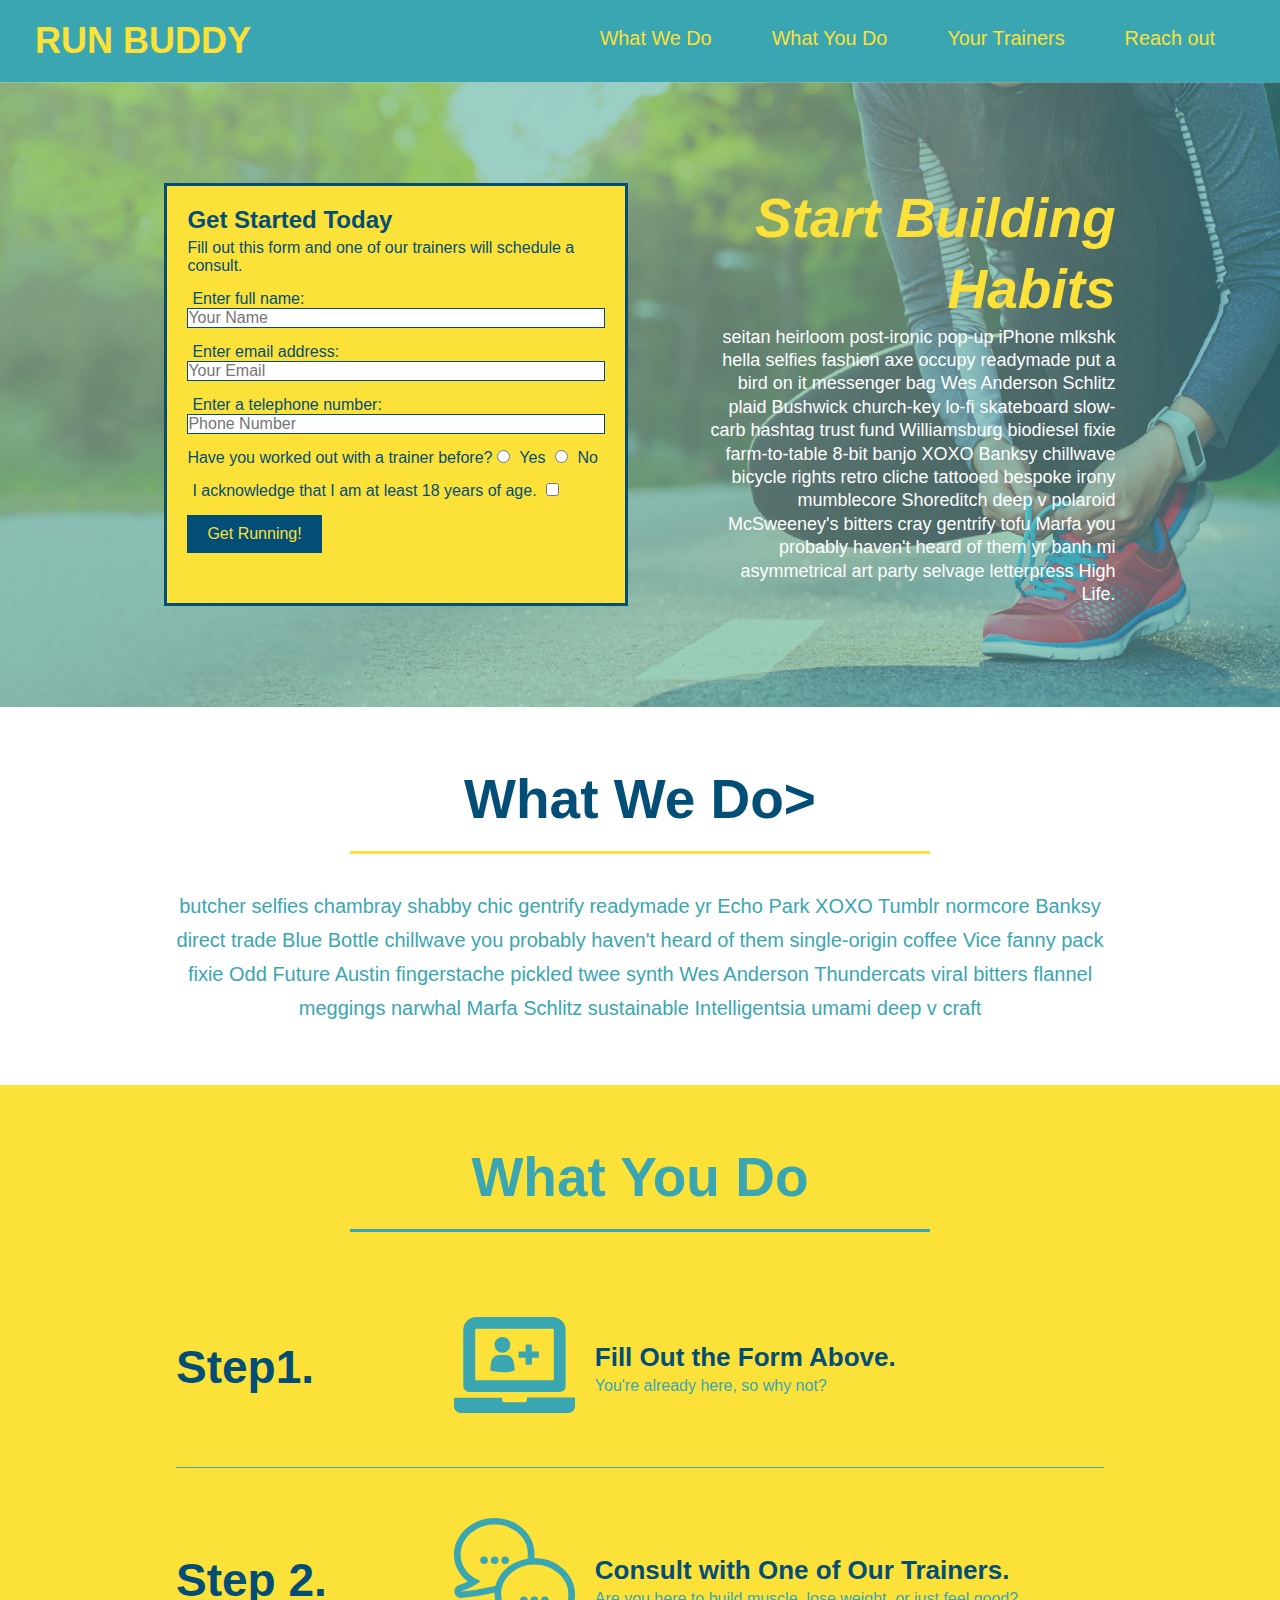
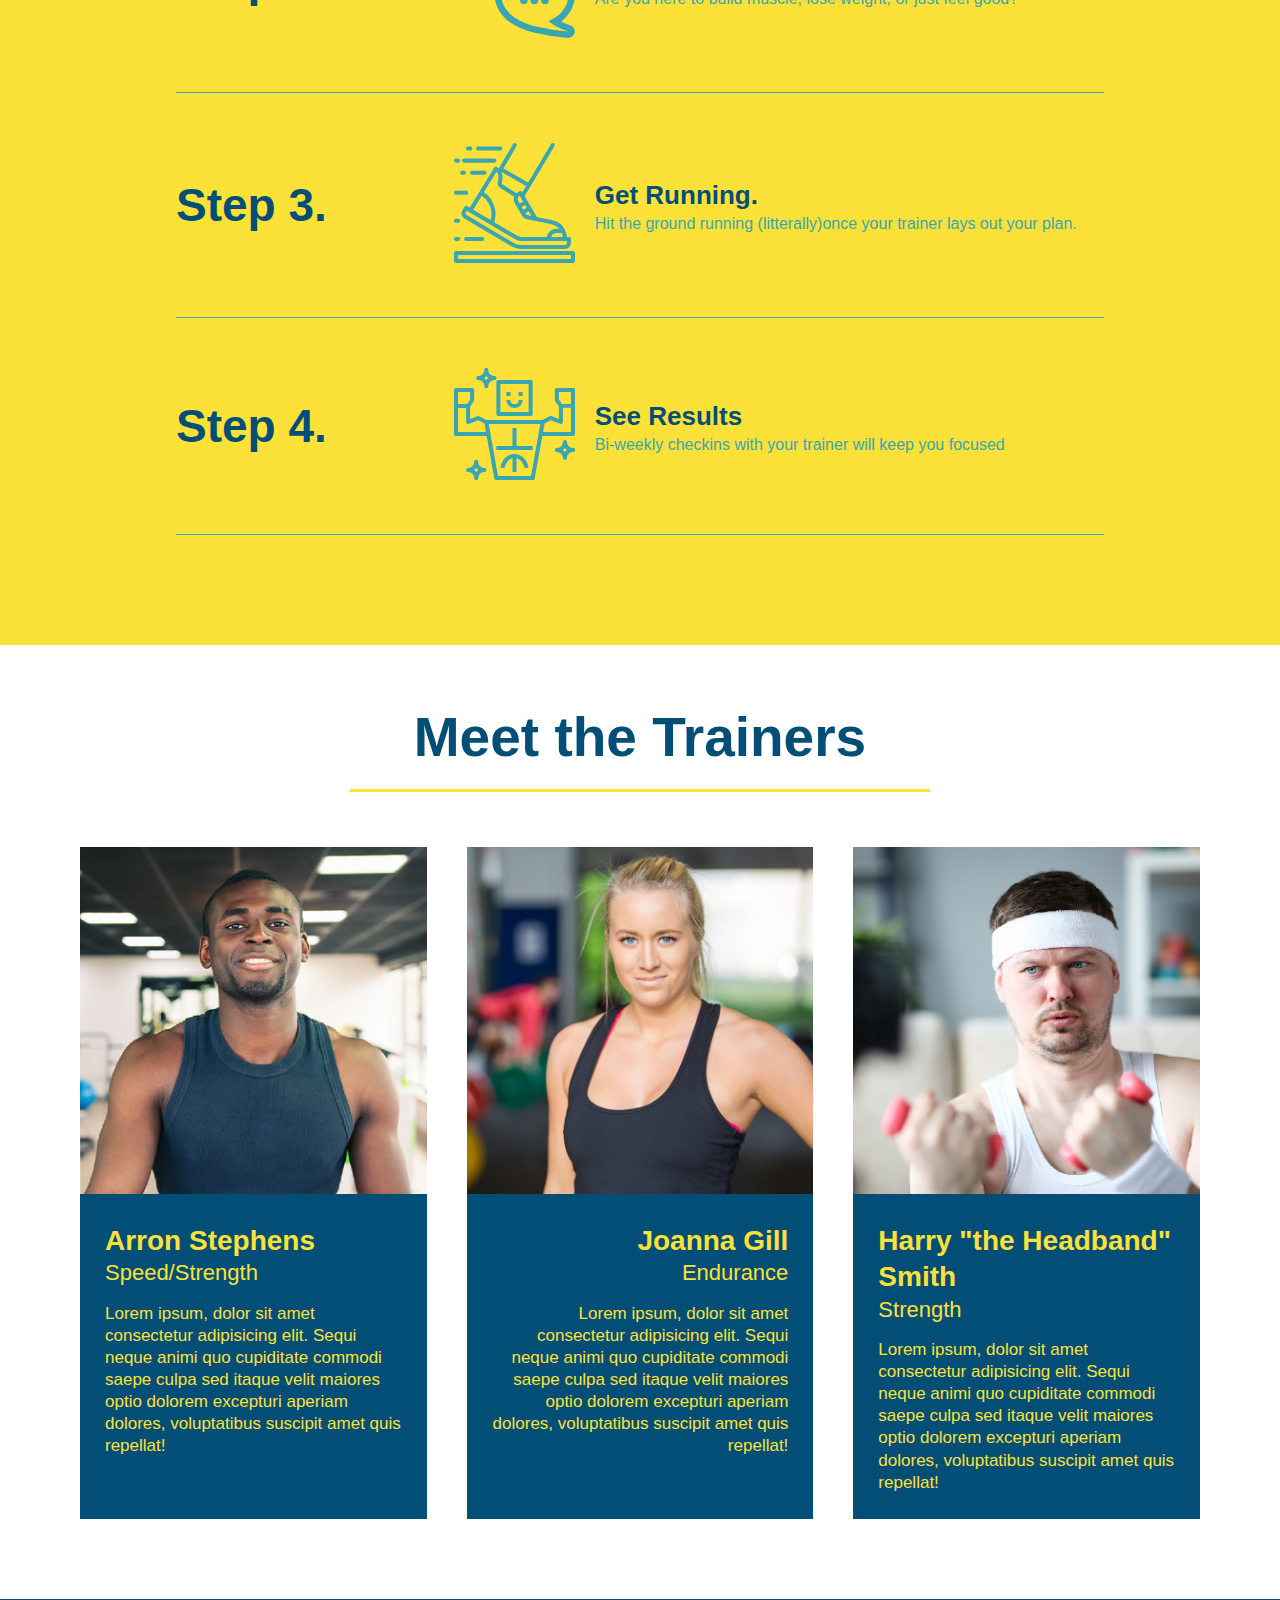
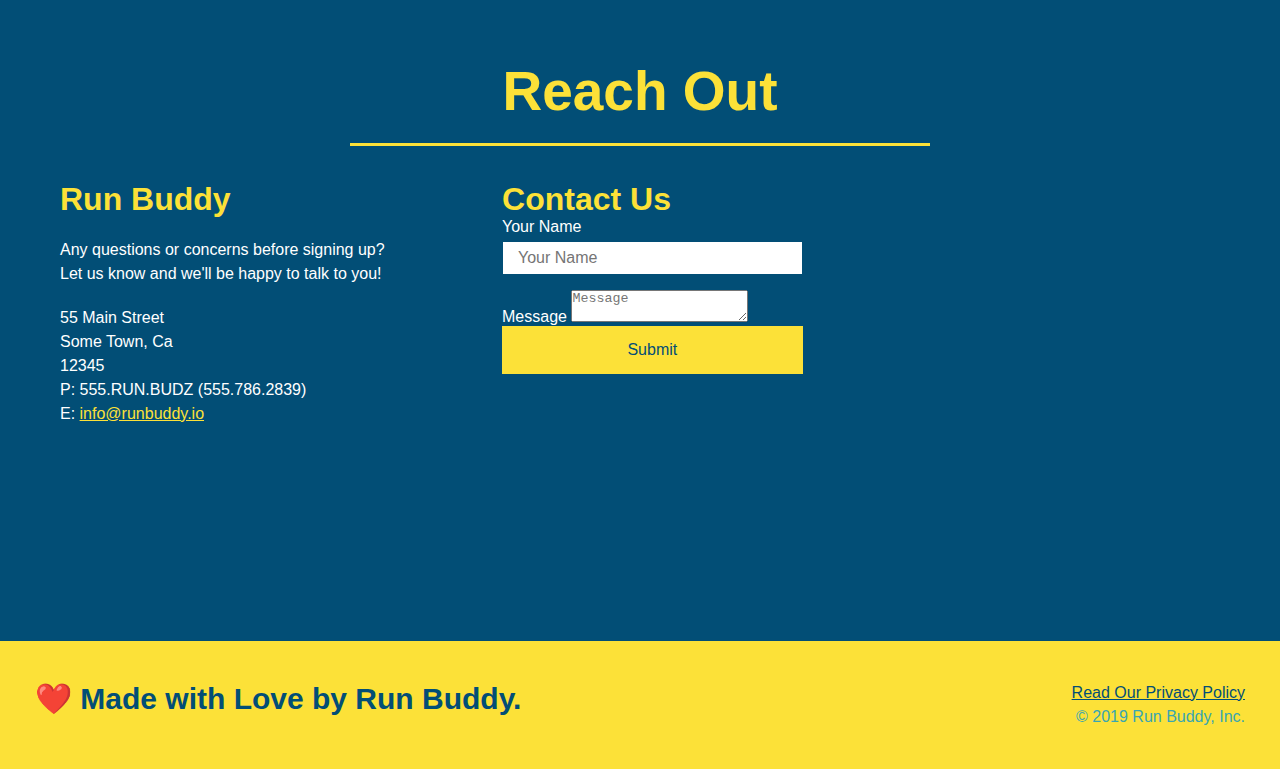
==== commit 5851a57a: "trainer cards-contactForm" ====
--- a/index.html
+++ b/index.html
@@ -74,7 +74,7 @@
     </div>
 </section>
 
-<!--What We Do section-->
+<!--What We Do start - <section>-->
 <section id= "what-we-do" class="intro">
     <div class="flex-row">
        <h2 class="section-title primary-border"> What We Do></h2> 
@@ -85,10 +85,15 @@
     </p>
 </div>
 </section>
-
-<!--What You Do Section-->
+<!-- end "what we do"-->
+
+<!--What You Do Start-->
 <section id="what-you-do" class="steps">
-    <h2 class="section-title secondary-border">What You Do</h2>
+    <div class="flex-row">
+        <h2 class="section-title secondary-border">
+          What You Do
+        </h2>
+    </div>
     <div class="step">
         <h3> Step1. </h3>
         <div class="step-info">
@@ -138,95 +143,98 @@
         </div>
     </div>
 </section>
-<!--Your Trainers Section-->
+<!--"what you do" end-->
+
+<!--Meet the Trainers Start-->
 <section id="your-trainers">
-        <div class="flex-row>">
-            <h2 class="section-title primary-border">Meet the Trainers
+        <div class="flex-row">
+            <h2 class="section-title primary-border">
+                Meet the Trainers
             </h2>
         </div>
-    <div class="trainers">
-        <article class="trainer">
-            <img src="./assets/images/trainer-1.jpg" alt= "Arron Stephens in his workout clothes, ready to pump iron"/>    
-            <div class="trainer-bio text-left">
-                <h3>Arron Stephens</h3>
-                <h4>Speed/Strength</h4>
-                <p>
+        
+        <div class="trainers">
+           <article class="trainer">
+               <img src="./assets/images/trainer-1.jpg" alt= "Arron Stephens in his workout clothes, ready to pump iron"/>    
+                <div class="trainer-bio text-left">
+                  <h3>Arron Stephens</h3>
+                  <h4>Speed/Strength</h4>
+                  <p>
                     Lorem ipsum, dolor sit amet consectetur adipisicing elit. Sequi neque animi quo cupiditate commodi saepe culpa sed
                     itaque velit maiores optio dolorem excepturi aperiam dolores, voluptatibus suscipit amet quis repellat!
-                </p>
-            </div>
-        </article>
-    </div>
-    <div class="trainers">
-        <article class="trainer">
-            <img src= "./assets/images/trainer-2.jpg" alt= "Joanna Gill cooling off after a workout"/>
-            <div class="trainer-bio text-right">
-                <h3>Joanna Gill</h3>
-                <h4>Endurance</h4>
-                <p>
-                Lorem ipsum, dolor sit amet consectetur adipisicing elit. Sequi neque animi quo cupiditate commodi saepe culpa sed
-                itaque velit maiores optio dolorem excepturi aperiam dolores, voluptatibus suscipit amet quis repellat!
-                </p>
-            </div>
-        </article>
-    </div>
-    <!--Third trainer bio-->
-    <div class="trainers">
-        <article class="trainer">
-        <img src="./assets/images/trainer-3.jpg" alt= "Harry Smith wearing a headband and lifting comically small pink weights"/>
-            <div class="trainer-bio text-left">
-                <h3>Harry "the Headband" Smith</h3>
-                <h4>Strength</h4>
-                <p>
+                  </p>
+                </div>
+            </article>
+
+            <article class="trainer">
+                <img src= "./assets/images/trainer-2.jpg" alt= "Joanna Gill cooling off after a workout"/>
+                <div class="trainer-bio text-right">
+                    <h3>Joanna Gill</h3>
+                    <h4>Endurance</h4>
+                    <p>
                     Lorem ipsum, dolor sit amet consectetur adipisicing elit. Sequi neque animi quo cupiditate commodi saepe culpa sed
                     itaque velit maiores optio dolorem excepturi aperiam dolores, voluptatibus suscipit amet quis repellat!
-                </p>
-            </div>
-        </article>
-    </div>
+                    </p>
+                </div>
+            </article>
+        
+            <article class="trainer">
+            <img src="./assets/images/trainer-3.jpg" alt= "Harry Smith wearing a headband and lifting comically small pink weights"/>
+                <div class="trainer-bio text-left">
+                    <h3>Harry "the Headband" Smith</h3>
+                    <h4>Strength</h4>
+                    <p>
+                        Lorem ipsum, dolor sit amet consectetur adipisicing elit. Sequi neque animi quo cupiditate commodi saepe culpa sed
+                        itaque velit maiores optio dolorem excepturi aperiam dolores, voluptatibus suscipit amet quis repellat!
+                    </p>
+                </div>
+            </article>
+        </div>
 </section> 
-
-<!-- "reach out" section -->
+<!-- "meet the trainers" end -->
+
+<!-- "reach out" start -->
 <section id="reach-out" class="contact">
     <div class="flex-row">
   <h2 class="section-title secondary-border">Reach Out</h2>
     </div>
-    <iframe 
-      src="https://www.google.com/maps/embed?pb=!1m18!1m12!1m3!1d3147.1079747227936!2d-120.42364418397035!3d37.92790791110593!2m3!1f0!2f0!3f0!3m2!1i1024!2i768!4f13.1!3m3!1m2!1s0x8090c49129b6ac57%3A0xb56c7eb95a2cd8bd!2sMain%20St%2C%20California%2095327!5e0!3m2!1sen!2sus!4v1616426329495!5m2!1sen!2sus"
-      style="border:0;" 
-      allowfullscreen=""
-      loading="lazy">
-    </iframe>
-    <div class="contact-info">
+   <div class="contact-info">
+        <div>
+            <h3>Run Buddy</h3>
+            <p>
+            Any questions or concerns before signing up?
+            <br />
+            Let us know and we'll be happy to talk to you!
+            </p>
+
+            <address>
+                55 Main Street <br />
+                Some Town, Ca <br />
+                12345<br />
+                P: 555.RUN.BUDZ (555.786.2839)<br />
+                E: <a href="mailto:info@runbuddy.io">info@runbuddy.io</a>
+            </address>
+        </div>
         <div class="contact-form">
             <h3> Contact Us</h3>
             <form> 
                 <label for="contact-name">Your Name</label>
                 <input type="text" id="contact-name" placeholder="Your Name"/>
-    
                 <label for="contact-message">Message</label>
                 <textarea id="contact-message" placeholder="Message"></textarea>
-    
+        
                 <button type="submit">Submit</button>
             </form>
         </div>
-   <div>
-      <h3>Run Buddy</h3>
-      <p>
-        Any questions or concerns before signing up?
-        <br />
-        Let us know and we'll be happy to talk to you!
-      </p>
-      <address>
-          55 Main Street <br />
-          Some Town, Ca <br />
-          12345<br />
-          P: 555.RUN.BUDZ (555.786.2839)<br />
-          E: <a href="mailto:info@runbuddy.io">info@runbuddy.io</a>
-      </address>
-    </div>
+
+            <iframe 
+            src="https://www.google.com/maps/embed?pb=!1m18!1m12!1m3!1d3147.1079747227936!2d-120.42364418397035!3d37.92790791110593!2m3!1f0!2f0!3f0!3m2!1i1024!2i768!4f13.1!3m3!1m2!1s0x8090c49129b6ac57%3A0xb56c7eb95a2cd8bd!2sMain%20St%2C%20California%2095327!5e0!3m2!1sen!2sus!4v1616426329495!5m2!1sen!2sus"
+            frameborder="0" style="border:0" allowfullscreen>
+            </iframe>
+        </div>
    </div>
 </section>
+<!-- "reach out" end -->
 <!--footer-->
 <footer>
   <h2>❤️ Made with Love by Run Buddy. </h2>
--- a/assets/css/style.css
+++ b/assets/css/style.css
@@ -73,7 +73,6 @@
     display: flex;
     justify-content: center;
     flex-wrap: wrap;
-    
 }
 .hero-form {
     background-color:#fce138;
@@ -83,6 +82,7 @@
     width: 40%;
     margin: 3.5%;
 }
+
 .hero-form h3 {
     font-size: 24px;
     margin: 0;
@@ -106,7 +106,7 @@
     color: #fce138;
     background-color: #024e76;
     border: none;
-    padding; 10px 20px;
+    padding: 10px 20px;
     font-size: 16px;
 }
 .hero-cta {
@@ -212,6 +212,7 @@
 .trainer img {
     width: 100%;
 }
+
 .trainer-bio {
     padding: 25px;
     line-height: 1.3;
@@ -219,7 +220,6 @@
 
 .trainer-bio h3 {
     font-size: 28px;
-   
 }
 .trainer-bio h4 {
     font-weight: lighter;
@@ -239,15 +239,9 @@
     color:#fce138;
 }
 .contact-info iframe {
-    width:400px;
     height:400px;   
 }
 .contact-info div {
-    width: 410px;
-    display: inline-block;
-    vertical-align: top;
-    text-align: left;
-    margin: 30px 0 0 60px;
     color: white;
 }
 .contact-info h3 {
@@ -257,12 +251,41 @@
 .contact-info p, .contact-info address {
     margin: 20px 0;
     line-height: 1.5;
-    font-size: 20px;
+    font-size: 16px;
     font-style: normal;
 }
 .contact-info a {
     color: #fce138;
 }
+.contact-info {
+    display: flex;
+    justify-content: space-between;
+    flex-wrap: wrap;
+}
+.contact-info < * {
+    flex: 1;
+    margin: 15px;
+}
+.contact-form input, .contact-formtextarea {
+    border: 1px solid #024e76;
+    display: block;
+    padding: 7px 15px;
+    font-size: 16px;
+    color: #024e76;
+    width: 100%;
+    margin-bottom: 15px;
+    margin-top: 5px;
+}
+.contact-form button {
+    width: 100%;
+    border: none;
+    background: #fce138;
+    color: #024e76;
+    text-align: center;
+    padding: 15px 0;
+    font-size: 16px;
+}
+
 /*Reach Out Styles End*/
 /*utility*/
 .text-left {
--- a/assets/css/style.css
+++ b/assets/css/style.css
@@ -73,7 +73,6 @@
     display: flex;
     justify-content: center;
     flex-wrap: wrap;
-    
 }
 .hero-form {
     background-color:#fce138;
@@ -83,6 +82,7 @@
     width: 40%;
     margin: 3.5%;
 }
+
 .hero-form h3 {
     font-size: 24px;
     margin: 0;
@@ -106,7 +106,7 @@
     color: #fce138;
     background-color: #024e76;
     border: none;
-    padding; 10px 20px;
+    padding: 10px 20px;
     font-size: 16px;
 }
 .hero-cta {
@@ -212,6 +212,7 @@
 .trainer img {
     width: 100%;
 }
+
 .trainer-bio {
     padding: 25px;
     line-height: 1.3;
@@ -219,7 +220,6 @@
 
 .trainer-bio h3 {
     font-size: 28px;
-   
 }
 .trainer-bio h4 {
     font-weight: lighter;
@@ -239,15 +239,9 @@
     color:#fce138;
 }
 .contact-info iframe {
-    width:400px;
     height:400px;   
 }
 .contact-info div {
-    width: 410px;
-    display: inline-block;
-    vertical-align: top;
-    text-align: left;
-    margin: 30px 0 0 60px;
     color: white;
 }
 .contact-info h3 {
@@ -257,12 +251,41 @@
 .contact-info p, .contact-info address {
     margin: 20px 0;
     line-height: 1.5;
-    font-size: 20px;
+    font-size: 16px;
     font-style: normal;
 }
 .contact-info a {
     color: #fce138;
 }
+.contact-info {
+    display: flex;
+    justify-content: space-between;
+    flex-wrap: wrap;
+}
+.contact-info < * {
+    flex: 1;
+    margin: 15px;
+}
+.contact-form input, .contact-formtextarea {
+    border: 1px solid #024e76;
+    display: block;
+    padding: 7px 15px;
+    font-size: 16px;
+    color: #024e76;
+    width: 100%;
+    margin-bottom: 15px;
+    margin-top: 5px;
+}
+.contact-form button {
+    width: 100%;
+    border: none;
+    background: #fce138;
+    color: #024e76;
+    text-align: center;
+    padding: 15px 0;
+    font-size: 16px;
+}
+
 /*Reach Out Styles End*/
 /*utility*/
 .text-left {
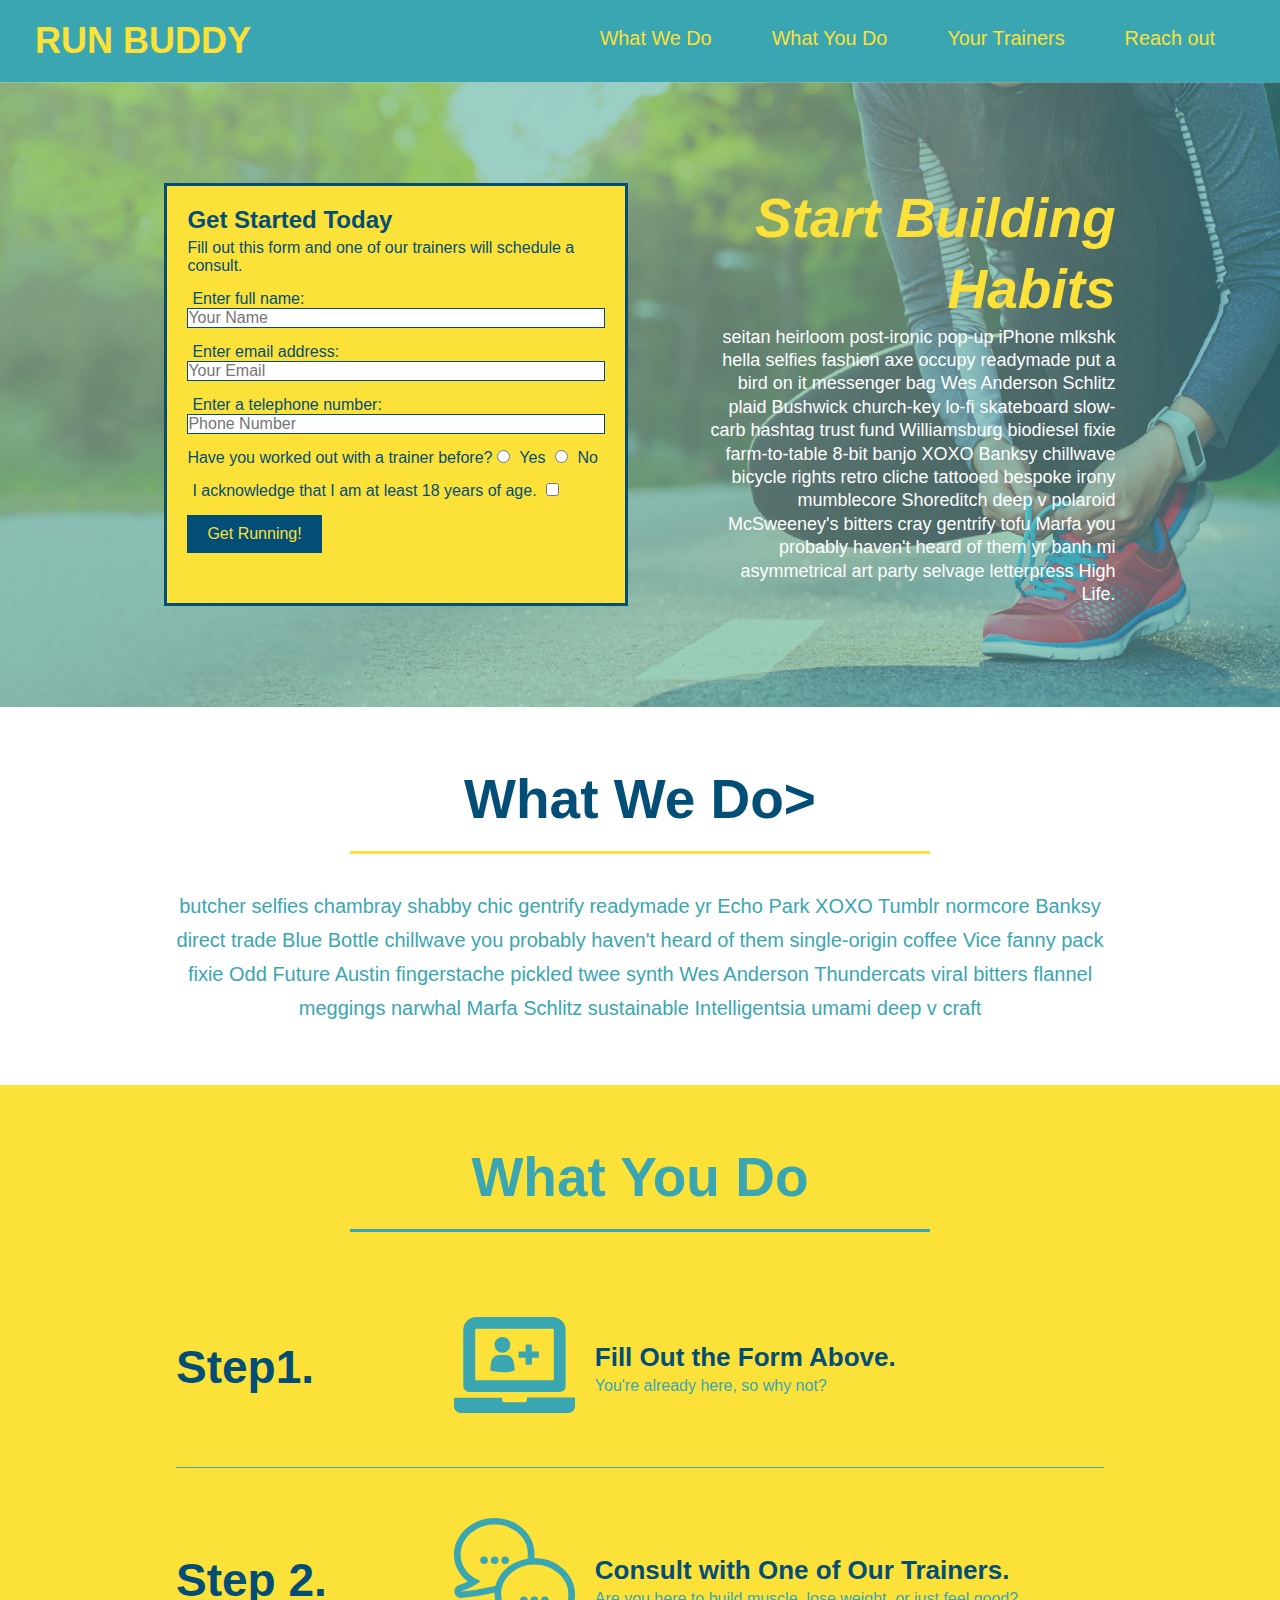
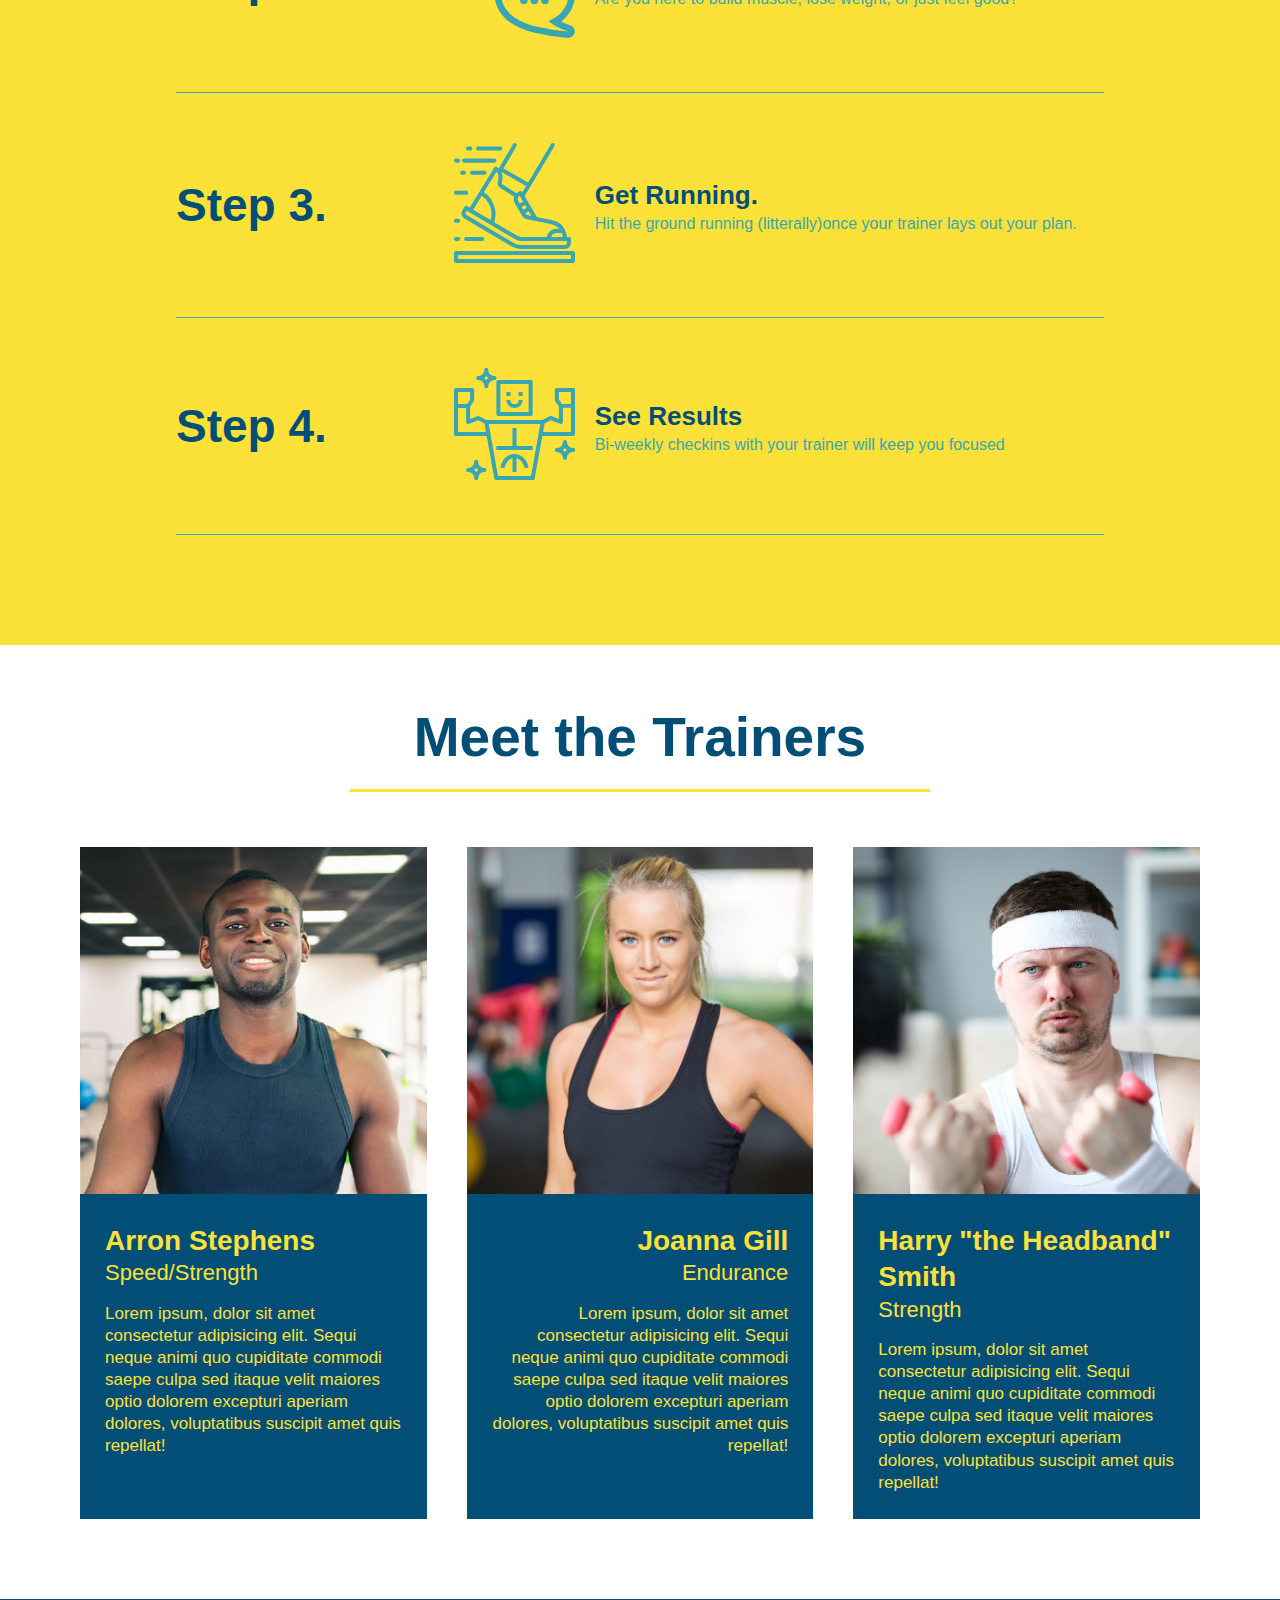
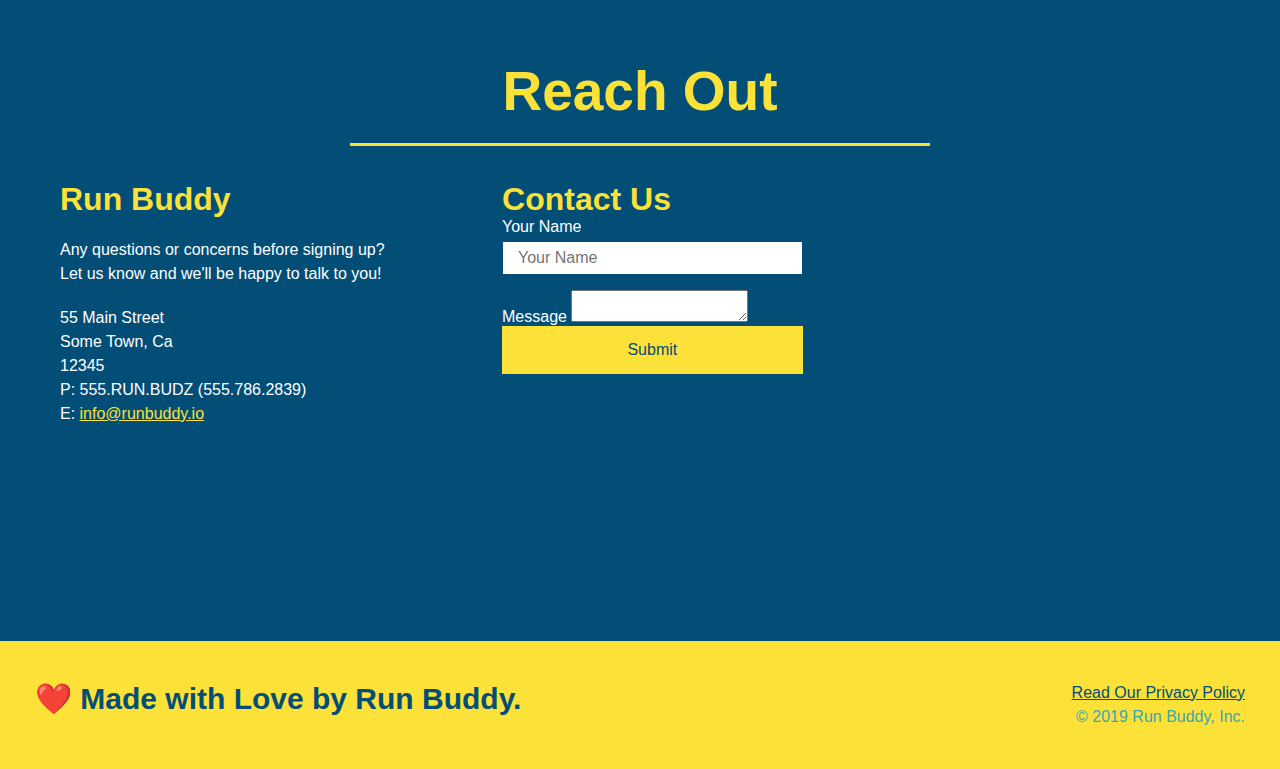
==== commit 9c6b400c: "screenproperty" ====
--- a/index.html
+++ b/index.html
@@ -5,6 +5,7 @@
     <meta charset="utf-8"/>
     <title>Run Buddy</title>
     <link rel="stylesheet" href="./assets/css/style.css" />
+    <meta name="viewport" content="width=device-wicth, initial-scale=1.0"/>
 <head>
     
 <body>
@@ -214,27 +215,31 @@
                 P: 555.RUN.BUDZ (555.786.2839)<br />
                 E: <a href="mailto:info@runbuddy.io">info@runbuddy.io</a>
             </address>
-        </div>
+
+        </div>
+
         <div class="contact-form">
-            <h3> Contact Us</h3>
-            <form> 
-                <label for="contact-name">Your Name</label>
-                <input type="text" id="contact-name" placeholder="Your Name"/>
-                <label for="contact-message">Message</label>
-                <textarea id="contact-message" placeholder="Message"></textarea>
-        
-                <button type="submit">Submit</button>
+            <h3>Contact Us</h3>
+            <form>
+              <label for="contact-name">Your Name</label>
+              <input type="text" id="contact-name" placeholder="Your Name" />
+          
+              <label for="contact-message">Message</label>
+              <textarea id="contact-message" placeholder="Message">
+              </textarea>
+          
+              <button type="submit">Submit</button>
             </form>
-        </div>
-
-            <iframe 
-            src="https://www.google.com/maps/embed?pb=!1m18!1m12!1m3!1d3147.1079747227936!2d-120.42364418397035!3d37.92790791110593!2m3!1f0!2f0!3f0!3m2!1i1024!2i768!4f13.1!3m3!1m2!1s0x8090c49129b6ac57%3A0xb56c7eb95a2cd8bd!2sMain%20St%2C%20California%2095327!5e0!3m2!1sen!2sus!4v1616426329495!5m2!1sen!2sus"
+          </div>
+          
+          <iframe
+            src="https://www.google.com/maps/embed?pb=!1m14!1m12!1m3!1d12182.30520634488!2d-74.0652613!3d40.2407219!2m3!1f0!2f0!3f0!3m2!1i1024!2i768!4f13.1!5e0!3m2!1sen!2sus!4v1561060983193!5m2!1sen!2sus"
             frameborder="0" style="border:0" allowfullscreen>
-            </iframe>
-        </div>
-   </div>
-</section>
+          </iframe>
+        </div>
+      </section>
 <!-- "reach out" end -->
+
 <!--footer-->
 <footer>
   <h2>❤️ Made with Love by Run Buddy. </h2>
--- a/assets/css/style.css
+++ b/assets/css/style.css
@@ -296,4 +296,110 @@
 }
 .flex-row {
     display:flex;
-}+}
+
+@media screen and (max-width: 768px) {
+
+  section {
+    padding: 30px 15px;
+  }
+
+  .step h3 {
+    flex: 1 100%;
+    text-align: center;
+  }
+
+  .step-info {
+    flex: 2 100%;
+    text-align: center;
+    justify-content: center;
+  }
+
+  .step-img {
+    flex: 0 32%;
+    margin-right: 0;
+    margin-top: 15px;
+    margin-bottom: 15px;
+  }
+
+  .step-text {
+    flex: 100%;  
+  }
+
+}
+
+}
+@media screen and (max-width: 575px) {
+
+  .hero-form button {
+    width: 100%;
+  }
+
+  .section-title {
+    width: 95%;
+  }
+
+  .intro p {
+    width: 100%;
+  }
+
+  .trainer {
+    flex: 0 100%;
+  }
+
+  .contact-info {
+    text-align: center;
+  }
+
+  .contact-info > * {
+    flex: 0 100%;
+  }
+  .contact-form {
+    order: 3;
+  }
+}
+@media screen and (max-width: 980px) {
+    header {
+      padding-bottom: 0;
+      justify-content: center;
+    }
+  
+    header h1 {
+      width: 100%;
+      text-align: center;
+    }
+  
+    header nav ul {
+      margin-top: 20px;
+      width: 100%;
+      justify-content: center;
+    }
+  
+    header nav ul li a {
+      font-size: 20px;
+    }
+  
+    footer h2, footer div {
+      text-align: center;
+      width: 100%;
+    }
+    .hero-cta, .hero-form {
+    width: 100%;
+    }
+
+    .hero-cta {
+    text-align: center;
+    }
+    .section-title {
+    width: 80%;
+    }
+
+    .trainer {
+    flex: 0 70%;
+    }
+
+    .contact-info iframe{
+    flex: 1 100%;
+    }
+    
+    --- a/assets/css/style.css
+++ b/assets/css/style.css
@@ -296,4 +296,110 @@
 }
 .flex-row {
     display:flex;
-}+}
+
+@media screen and (max-width: 768px) {
+
+  section {
+    padding: 30px 15px;
+  }
+
+  .step h3 {
+    flex: 1 100%;
+    text-align: center;
+  }
+
+  .step-info {
+    flex: 2 100%;
+    text-align: center;
+    justify-content: center;
+  }
+
+  .step-img {
+    flex: 0 32%;
+    margin-right: 0;
+    margin-top: 15px;
+    margin-bottom: 15px;
+  }
+
+  .step-text {
+    flex: 100%;  
+  }
+
+}
+
+}
+@media screen and (max-width: 575px) {
+
+  .hero-form button {
+    width: 100%;
+  }
+
+  .section-title {
+    width: 95%;
+  }
+
+  .intro p {
+    width: 100%;
+  }
+
+  .trainer {
+    flex: 0 100%;
+  }
+
+  .contact-info {
+    text-align: center;
+  }
+
+  .contact-info > * {
+    flex: 0 100%;
+  }
+  .contact-form {
+    order: 3;
+  }
+}
+@media screen and (max-width: 980px) {
+    header {
+      padding-bottom: 0;
+      justify-content: center;
+    }
+  
+    header h1 {
+      width: 100%;
+      text-align: center;
+    }
+  
+    header nav ul {
+      margin-top: 20px;
+      width: 100%;
+      justify-content: center;
+    }
+  
+    header nav ul li a {
+      font-size: 20px;
+    }
+  
+    footer h2, footer div {
+      text-align: center;
+      width: 100%;
+    }
+    .hero-cta, .hero-form {
+    width: 100%;
+    }
+
+    .hero-cta {
+    text-align: center;
+    }
+    .section-title {
+    width: 80%;
+    }
+
+    .trainer {
+    flex: 0 70%;
+    }
+
+    .contact-info iframe{
+    flex: 1 100%;
+    }
+    
+    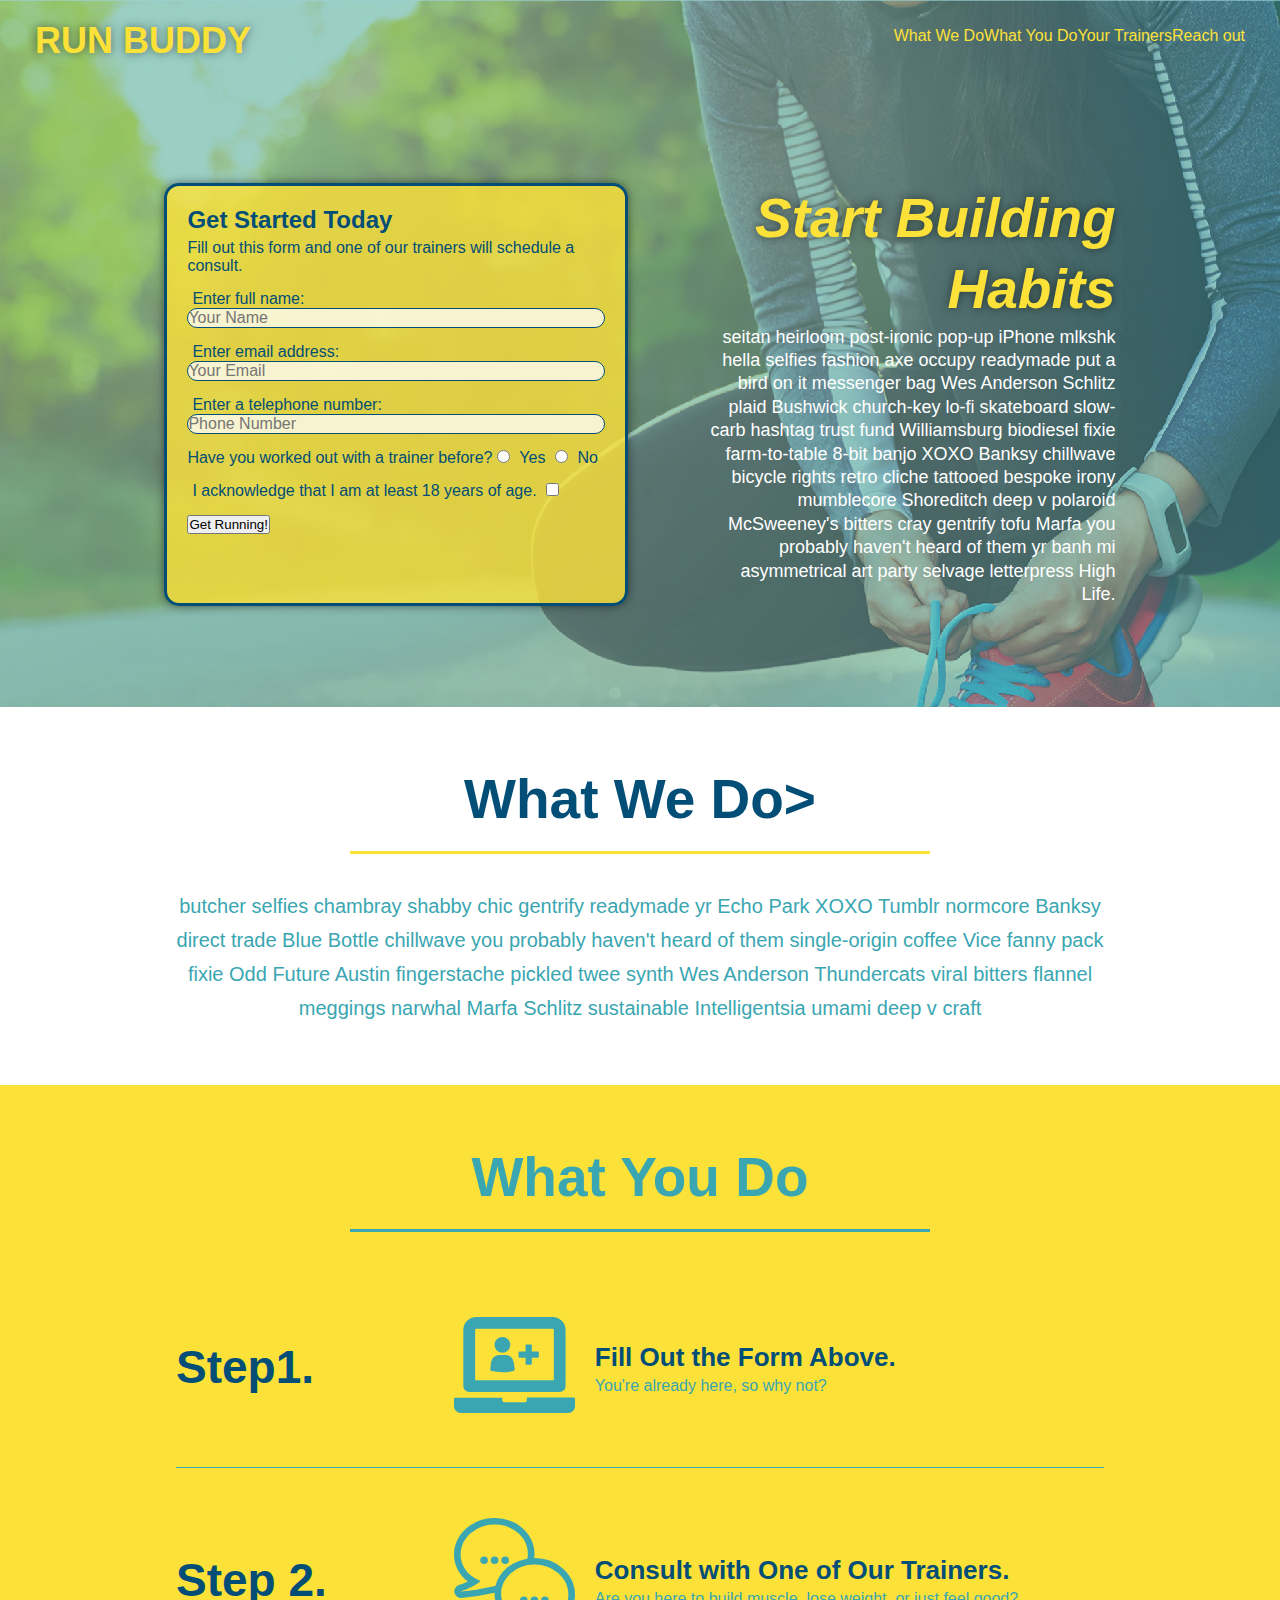
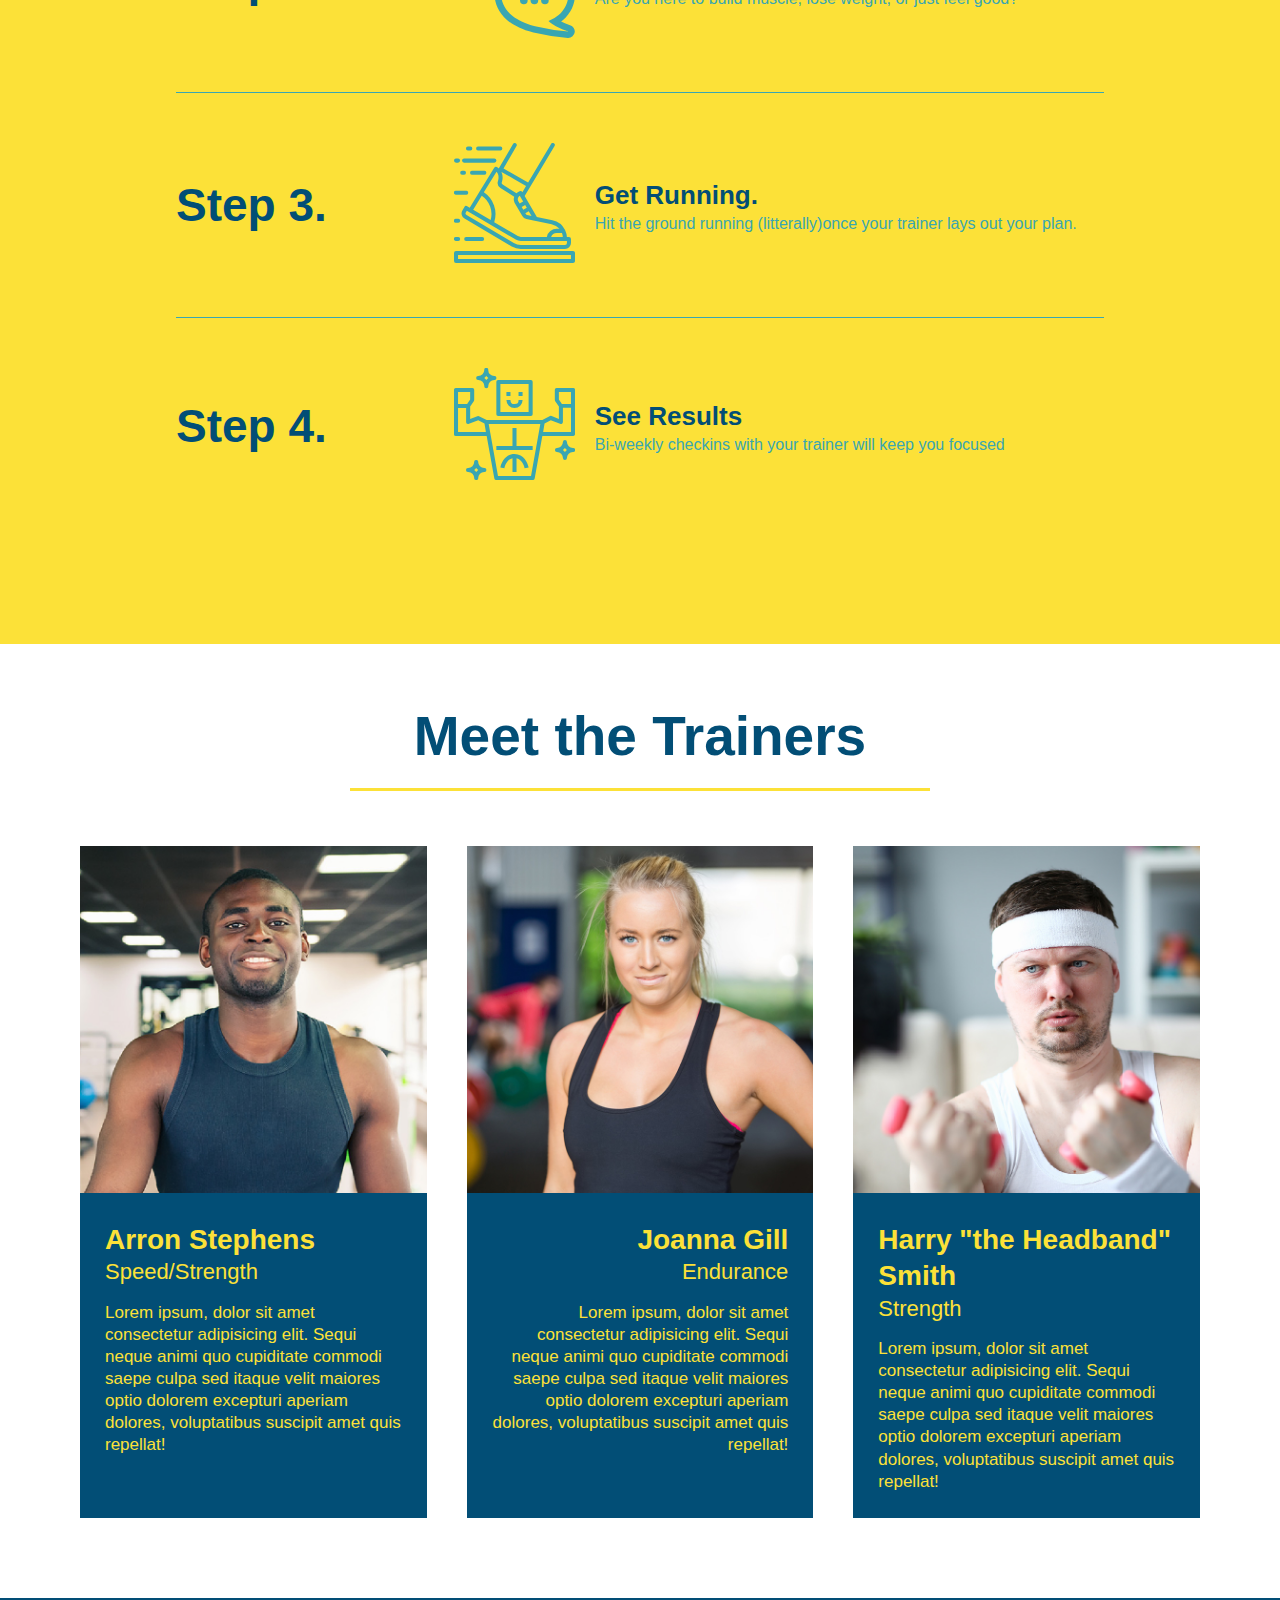
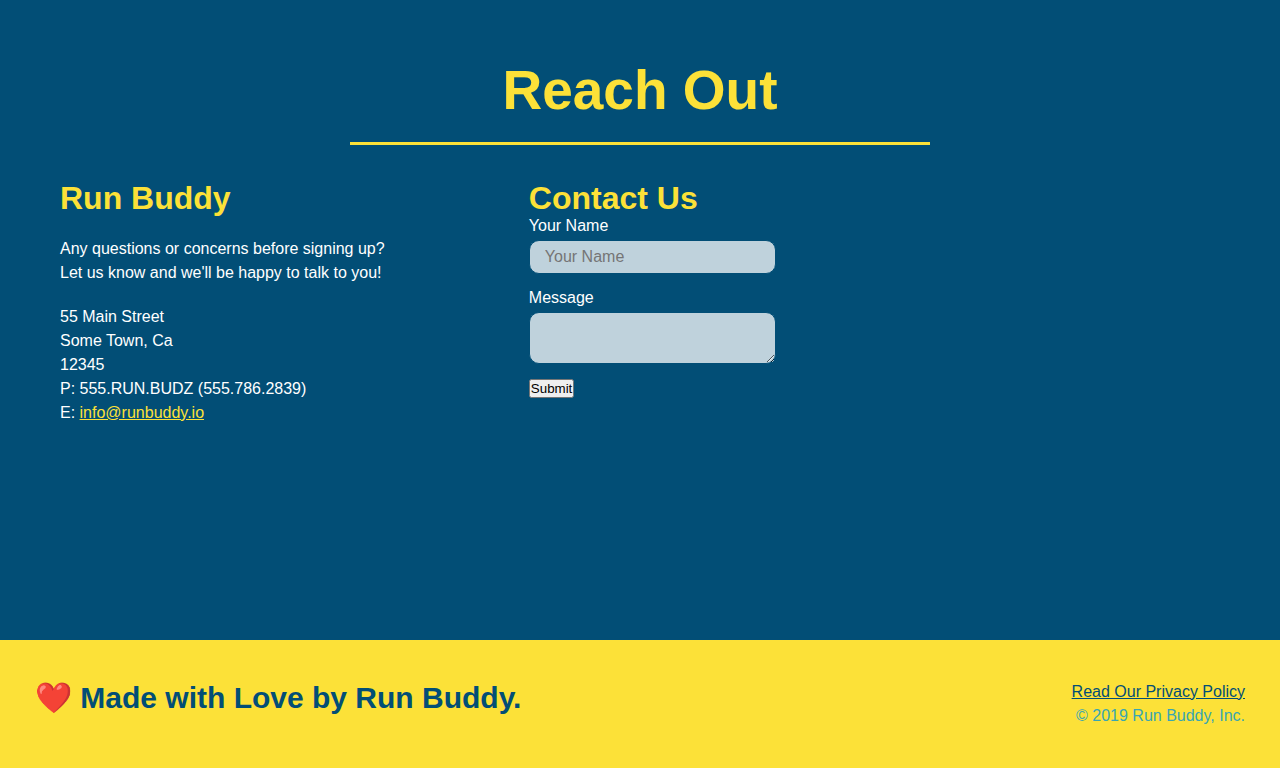
==== commit f12f089b: "RoundcornersandShaddows" ====
--- a/index.html
+++ b/index.html
@@ -197,8 +197,11 @@
 <!-- "reach out" start -->
 <section id="reach-out" class="contact">
     <div class="flex-row">
-  <h2 class="section-title secondary-border">Reach Out</h2>
-    </div>
+  <h2 class="section-title secondary-border">
+      Reach Out
+    </h2>
+   </div>
+   
    <div class="contact-info">
         <div>
             <h3>Run Buddy</h3>
--- a/assets/css/style.css
+++ b/assets/css/style.css
@@ -15,12 +15,21 @@
     display: flex;
     justify-content: space-between;
     flex-wrap: wrap;
+    position: -webkit-sticky;
+    position: sticky;
+    top: 0;
+    background-image: url("../images/hero-bg.jpeg");
+    background-size: cover;
+    background-position: center;
+    background-attachment: fixed;
+    background-position: 80%;
 }
 header h1 {
     font-weight:bold;
     font-size:36px;
     margin: 0;
     color: #fce138;
+    text-shadow: 0 0 10px rgba(0, 0, 0, 0.5);
 }
 
 header a {
@@ -37,10 +46,11 @@
     align-items: center;
     list-style: none;
 }
-header nav ul li a {
+header nav ul li a:hover {
     margin:0 30px;
     font-weight: lighter;
     font-size: 1.55vw;
+    text-shadow: 0 0 10px rgba(0, 0, 0, 0.5);
 }
 footer {
     background: #fce138;
@@ -73,14 +83,18 @@
     display: flex;
     justify-content: center;
     flex-wrap: wrap;
+    background-attachment: fixed;
+    background-position: 80%;
 }
 .hero-form {
-    background-color:#fce138;
+    background-color: rgba(252,225,56, 0.8);
     padding: 20px;
     color: #024e76;
     border: solid 3px #024e76;
     width: 40%;
     margin: 3.5%;
+    box-shadow: 0 0 10px rgba(0, 0, 0, 0.5);
+    border-radius: 15px;
 }
 
 .hero-form h3 {
@@ -98,16 +112,24 @@
     color: #024e76;
     width: 100%;
     margin-bottom: 15px;
-}
+    border-radius: 10px;
+    background-color: rgba(255,255,255, 0.75);
+}
+.form-input:focus {
+    background-color: rgba(255,255,255, 1);
+    outline: none;
+}
+
 .hero-form label {
     margin: 0 5px;
 }
-.hero-form button {
+.hero-form button:hover {
     color: #fce138;
     background-color: #024e76;
     border: none;
     padding: 10px 20px;
     font-size: 16px;
+    border-radius: 10px;
 }
 .hero-cta {
     width: 35%;
@@ -121,6 +143,7 @@
     font-style: italic;
     font-size: 55px;
     color: #fce138;
+    text-shadow: 0 0 10px rgba(0, 0, 0, 0.5);
 }
 /*Hero style end*/
 
@@ -170,11 +193,13 @@
     margin: 50px auto;
     padding-bottom: 50px;
     width: 80%;
-    border-bottom: 1px solid #39a6b2;
     display: flex;
     flex-wrap: wrap;
     align-items: center;
     justify-content: space-between;
+}
+.step:not(:last-child) {
+    border-bottom: 1px solid #39a6b2;
 }
 .step-info {
     flex: 2 70%;
@@ -237,6 +262,15 @@
   }
 .contact h2 {
     color:#fce138;
+}
+.contact-info {
+    display: flex;
+    justify-content: space-between;
+    flex-wrap: wrap;
+}
+.contact-info < * {
+    flex: 1;
+    margin: 15px;
 }
 .contact-info iframe {
     height:400px;   
@@ -254,19 +288,8 @@
     font-size: 16px;
     font-style: normal;
 }
-.contact-info a {
-    color: #fce138;
-}
-.contact-info {
-    display: flex;
-    justify-content: space-between;
-    flex-wrap: wrap;
-}
-.contact-info < * {
-    flex: 1;
-    margin: 15px;
-}
-.contact-form input, .contact-formtextarea {
+
+.contact-form input, .contact-form textarea {
     border: 1px solid #024e76;
     display: block;
     padding: 7px 15px;
@@ -275,8 +298,14 @@
     width: 100%;
     margin-bottom: 15px;
     margin-top: 5px;
-}
-.contact-form button {
+    border-radius: 10px;
+    background-color: rgba(255,255,255, 0.75)
+}
+.contact-form input:focus, .contact-form textarea:focus {
+    background-color: rgba(255,255,255, 1);
+    outline: none;
+}
+.contact-form button:hover {
     width: 100%;
     border: none;
     background: #fce138;
@@ -284,8 +313,11 @@
     text-align: center;
     padding: 15px 0;
     font-size: 16px;
-}
-
+    border-radius: 10px;
+}
+.contact-info a {
+    color: #fce138;
+}
 /*Reach Out Styles End*/
 /*utility*/
 .text-left {
@@ -362,6 +394,7 @@
     header {
       padding-bottom: 0;
       justify-content: center;
+      position: relative;
     }
   
     header h1 {
--- a/assets/css/style.css
+++ b/assets/css/style.css
@@ -15,12 +15,21 @@
     display: flex;
     justify-content: space-between;
     flex-wrap: wrap;
+    position: -webkit-sticky;
+    position: sticky;
+    top: 0;
+    background-image: url("../images/hero-bg.jpeg");
+    background-size: cover;
+    background-position: center;
+    background-attachment: fixed;
+    background-position: 80%;
 }
 header h1 {
     font-weight:bold;
     font-size:36px;
     margin: 0;
     color: #fce138;
+    text-shadow: 0 0 10px rgba(0, 0, 0, 0.5);
 }
 
 header a {
@@ -37,10 +46,11 @@
     align-items: center;
     list-style: none;
 }
-header nav ul li a {
+header nav ul li a:hover {
     margin:0 30px;
     font-weight: lighter;
     font-size: 1.55vw;
+    text-shadow: 0 0 10px rgba(0, 0, 0, 0.5);
 }
 footer {
     background: #fce138;
@@ -73,14 +83,18 @@
     display: flex;
     justify-content: center;
     flex-wrap: wrap;
+    background-attachment: fixed;
+    background-position: 80%;
 }
 .hero-form {
-    background-color:#fce138;
+    background-color: rgba(252,225,56, 0.8);
     padding: 20px;
     color: #024e76;
     border: solid 3px #024e76;
     width: 40%;
     margin: 3.5%;
+    box-shadow: 0 0 10px rgba(0, 0, 0, 0.5);
+    border-radius: 15px;
 }
 
 .hero-form h3 {
@@ -98,16 +112,24 @@
     color: #024e76;
     width: 100%;
     margin-bottom: 15px;
-}
+    border-radius: 10px;
+    background-color: rgba(255,255,255, 0.75);
+}
+.form-input:focus {
+    background-color: rgba(255,255,255, 1);
+    outline: none;
+}
+
 .hero-form label {
     margin: 0 5px;
 }
-.hero-form button {
+.hero-form button:hover {
     color: #fce138;
     background-color: #024e76;
     border: none;
     padding: 10px 20px;
     font-size: 16px;
+    border-radius: 10px;
 }
 .hero-cta {
     width: 35%;
@@ -121,6 +143,7 @@
     font-style: italic;
     font-size: 55px;
     color: #fce138;
+    text-shadow: 0 0 10px rgba(0, 0, 0, 0.5);
 }
 /*Hero style end*/
 
@@ -170,11 +193,13 @@
     margin: 50px auto;
     padding-bottom: 50px;
     width: 80%;
-    border-bottom: 1px solid #39a6b2;
     display: flex;
     flex-wrap: wrap;
     align-items: center;
     justify-content: space-between;
+}
+.step:not(:last-child) {
+    border-bottom: 1px solid #39a6b2;
 }
 .step-info {
     flex: 2 70%;
@@ -237,6 +262,15 @@
   }
 .contact h2 {
     color:#fce138;
+}
+.contact-info {
+    display: flex;
+    justify-content: space-between;
+    flex-wrap: wrap;
+}
+.contact-info < * {
+    flex: 1;
+    margin: 15px;
 }
 .contact-info iframe {
     height:400px;   
@@ -254,19 +288,8 @@
     font-size: 16px;
     font-style: normal;
 }
-.contact-info a {
-    color: #fce138;
-}
-.contact-info {
-    display: flex;
-    justify-content: space-between;
-    flex-wrap: wrap;
-}
-.contact-info < * {
-    flex: 1;
-    margin: 15px;
-}
-.contact-form input, .contact-formtextarea {
+
+.contact-form input, .contact-form textarea {
     border: 1px solid #024e76;
     display: block;
     padding: 7px 15px;
@@ -275,8 +298,14 @@
     width: 100%;
     margin-bottom: 15px;
     margin-top: 5px;
-}
-.contact-form button {
+    border-radius: 10px;
+    background-color: rgba(255,255,255, 0.75)
+}
+.contact-form input:focus, .contact-form textarea:focus {
+    background-color: rgba(255,255,255, 1);
+    outline: none;
+}
+.contact-form button:hover {
     width: 100%;
     border: none;
     background: #fce138;
@@ -284,8 +313,11 @@
     text-align: center;
     padding: 15px 0;
     font-size: 16px;
-}
-
+    border-radius: 10px;
+}
+.contact-info a {
+    color: #fce138;
+}
 /*Reach Out Styles End*/
 /*utility*/
 .text-left {
@@ -362,6 +394,7 @@
     header {
       padding-bottom: 0;
       justify-content: center;
+      position: relative;
     }
   
     header h1 {
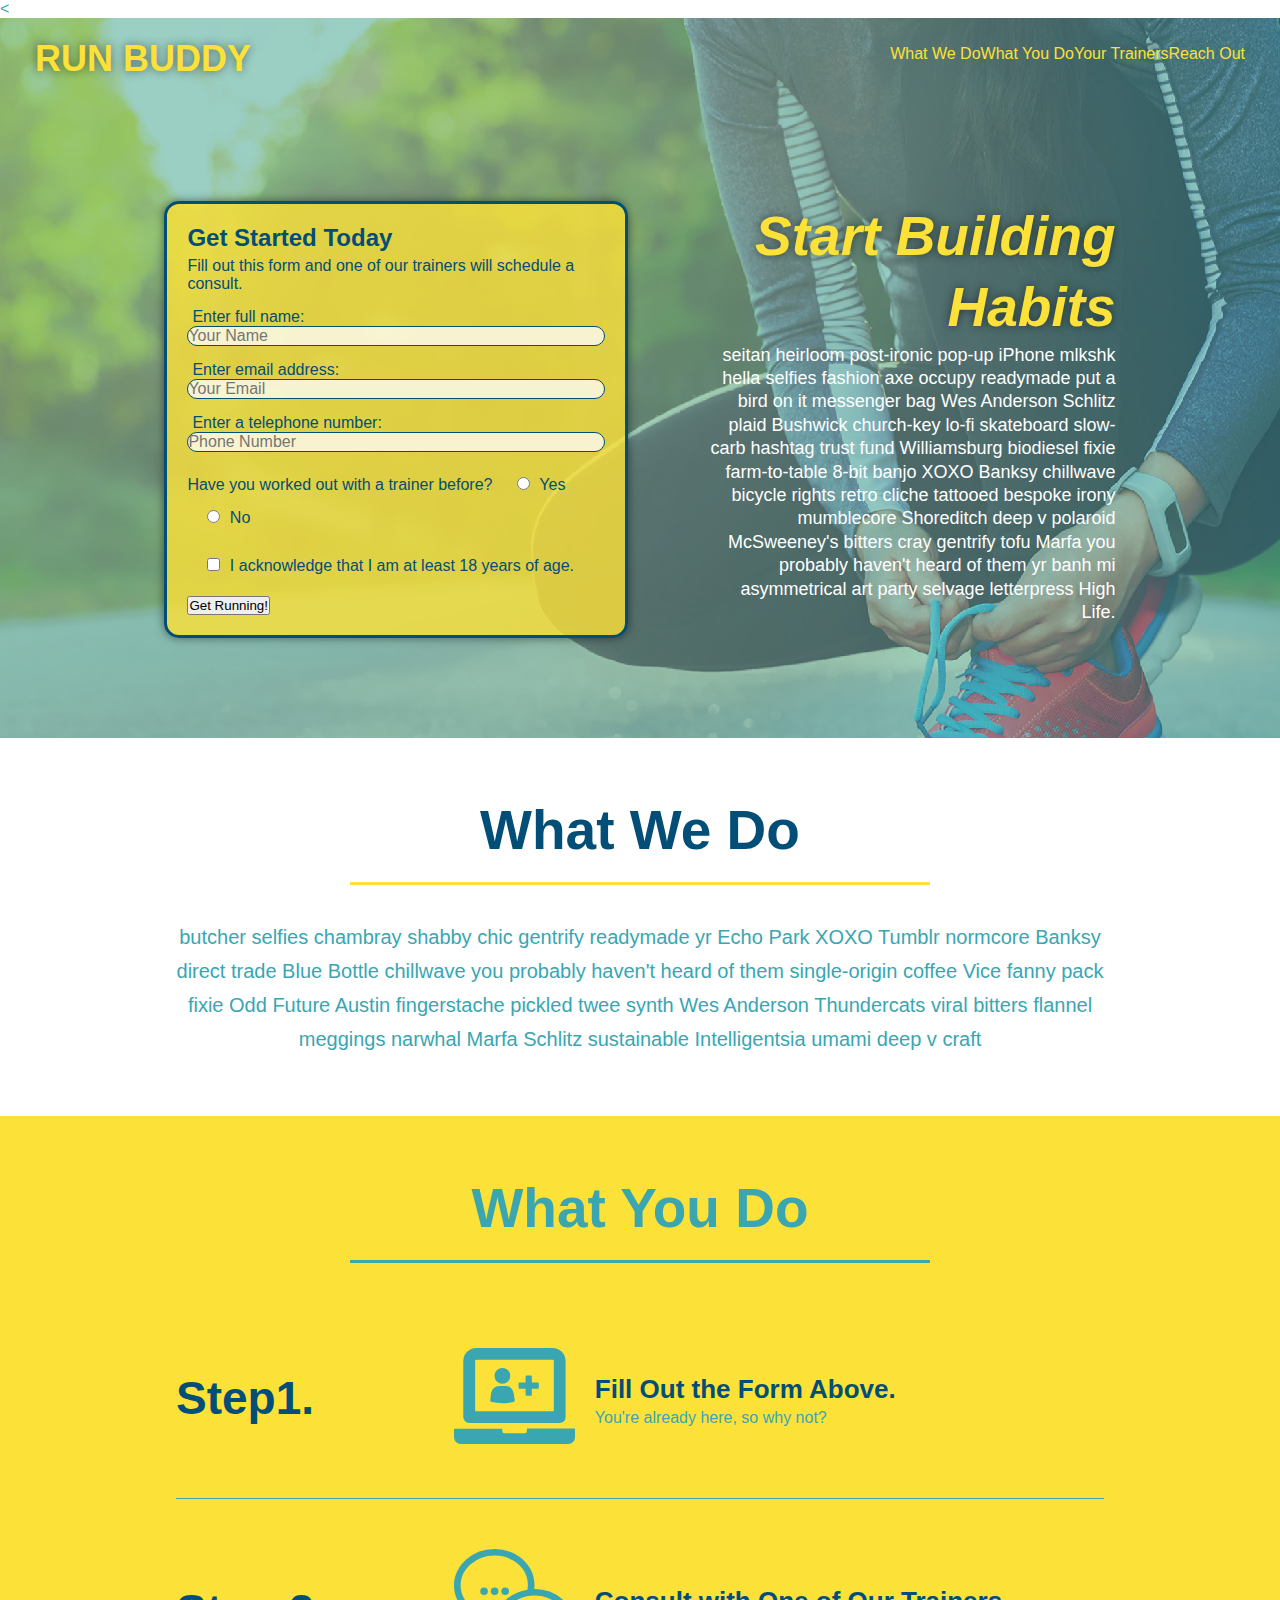
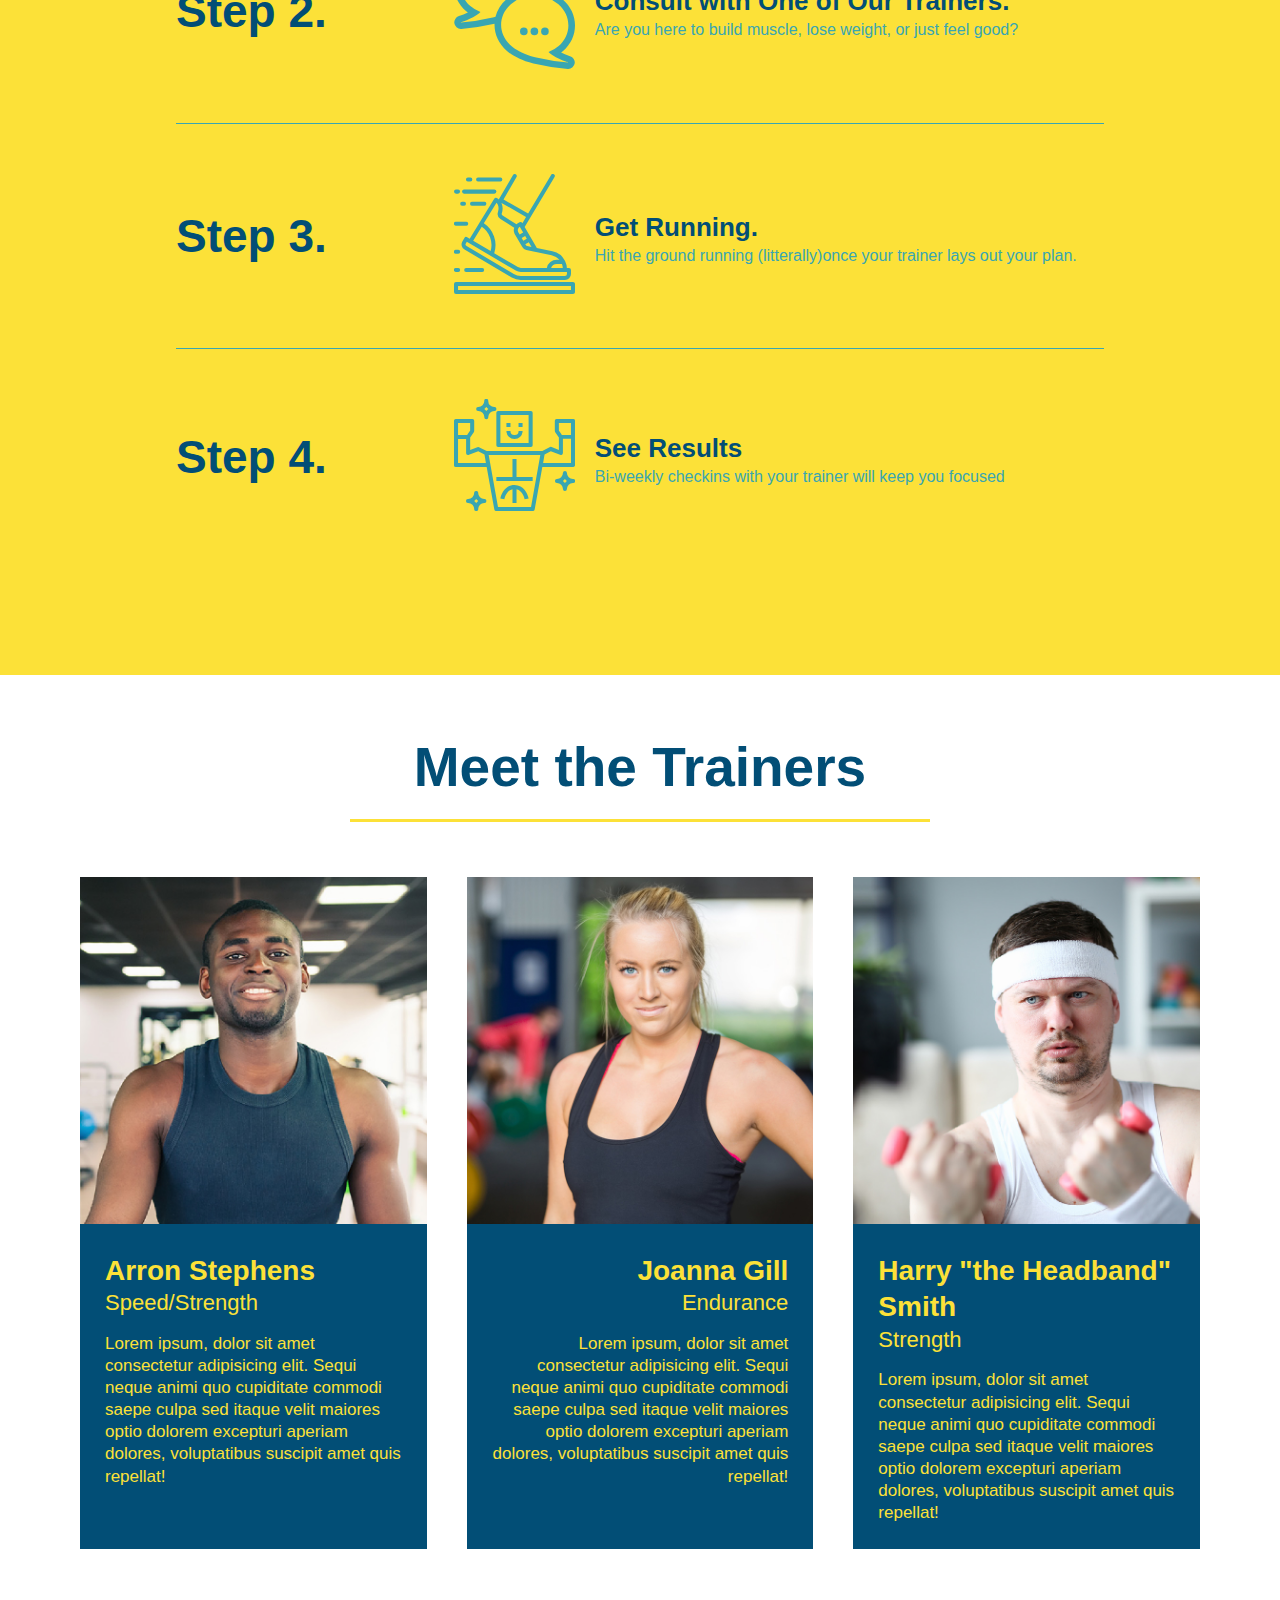
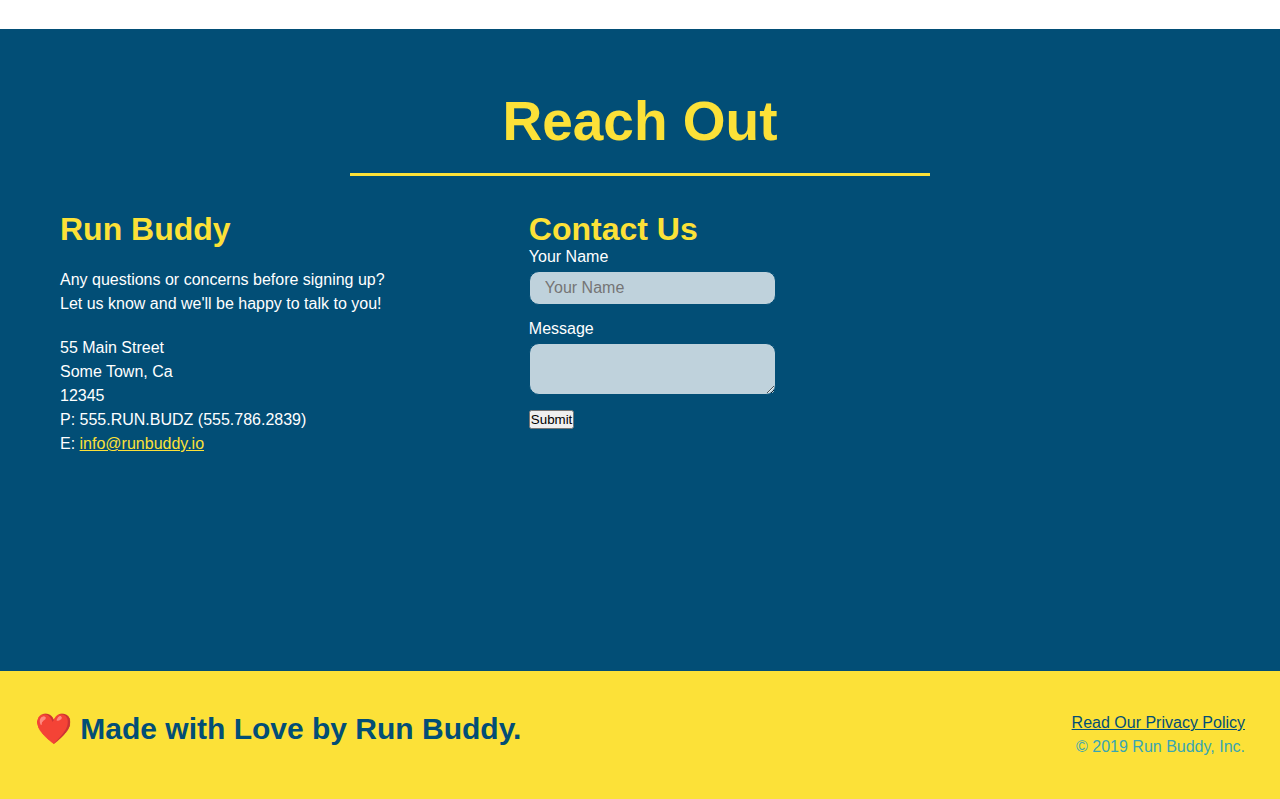
==== commit ccaf7158: "final css touches" ====
--- a/index.html
+++ b/index.html
@@ -9,32 +9,27 @@
 <head>
     
 <body>
-<!--Navigation-->
+< <!-- navigation tags - block level element -->
 <header>
-    <h1>
-     <a href="/">
-        RUN BUDDY
-     </a>
-</h1>
-<nav>
- <!-- Unordered List element-->
- <ul>
- <!--list item element-->
-<li>
- <!--Anchor Element-->
-         <a href="#what-we-do"> What We Do</a>
-        </li>
-        <li>
-         <a href="#what-you-do"> What You Do</a>
-        </li>
-         <li>
-            <a href="#your-trainers"> Your Trainers</a>
-        </li>
-         <li>
-             <a href="#reach-out"> Reach out</a>
-         </li>
-     </ul>
-    </nav>
+  <h1>
+    <a href="/">RUN BUDDY</a>
+  </h1>
+  <nav>
+    <ul>
+      <li>
+        <a href="#what-we-do">What We Do</a>
+      </li>
+      <li>
+        <a href="#what-you-do">What You Do</a>
+      </li>
+      <li>
+        <a href="#your-trainers">Your Trainers</a>
+      </li>
+      <li>
+        <a href="#reach-out">Reach Out</a>
+      </li>
+    </ul>
+  </nav>
 </header>
 <!--hero/jumbotron-->
 <section class="hero">
@@ -44,41 +39,45 @@
     <form>
         <label for="name">Enter full name:</label>
         <input type="text" placeholder="Your Name" name="name" id="name" class= "form-input"/>
+        
         <label for="email">Enter email address:</label>
         <input type="email" placeholder="Your Email" name="email" id="email" class= "form-input"/>
+        
         <label for="phone">Enter a telephone number:</label>
         <input type="tel" placeholder="Phone Number" name="phone" id="phone" class= "form-input"/>
-        </button>
         <p> 
             Have you worked out with a trainer before?
-            <input type="radio" name="trainer-confirm" id= "trainer-yes" />
-            <label for="trainer-yes">Yes</label>
-            <input type="radio" name="trainer-confirm" id="trainer-no"/>
-            <label for="trainer-no">No</label>
+            <span class="radio-wrapper">
+                <input type="radio" name="trainer-confirm" id= "trainer-yes" />
+                <label for="trainer-yes">Yes</label>
+            </span>
+            <span class="radio-wrapper">
+                <input type="radio" name="trainer-confirm" id="trainer-no"/>
+                <label for="trainer-no">No</label>
+            </span>
         </p>
         <p> 
-            <label for="checkbox">
-             I acknowledge that I am at least 18 years of age.
-            </label>
-            <input type="checkbox" name="age-confirm" id= "age-yes" />
-    
+            <span class="checkbox-wrapper">
+                <input type="checkbox" name="age-confirm" id="checkbox" />
+                <label for="checkbox">I acknowledge that I am at least 18 years of age.</label>
+            </span>
         </p>
         <button type="submit">
             Get Running!
         </button>
-      </form>
-    </div>
+    </form>
+  </div>
     <div class ="hero-cta">
         <h2>Start Building Habits</h2>
         <p>seitan heirloom post-ironic pop-up iPhone mlkshk hella selfies fashion axe occupy readymade put a bird on it messenger bag Wes Anderson Schlitz plaid Bushwick church-key lo-fi skateboard slow-carb hashtag trust fund Williamsburg biodiesel fixie farm-to-table 8-bit banjo XOXO Banksy chillwave bicycle rights retro cliche tattooed bespoke irony mumblecore Shoreditch deep v polaroid McSweeney's bitters cray gentrify tofu Marfa you probably haven't heard of them yr banh mi asymmetrical art party selvage letterpress High Life.     
         </p>
-    </div>
+     </div>
 </section>
 
 <!--What We Do start - <section>-->
 <section id= "what-we-do" class="intro">
     <div class="flex-row">
-       <h2 class="section-title primary-border"> What We Do></h2> 
+       <h2 class="section-title primary-border"> What We Do</h2> 
     </div>
     <div class="flex-row">
     <p>
@@ -201,7 +200,7 @@
       Reach Out
     </h2>
    </div>
-   
+
    <div class="contact-info">
         <div>
             <h3>Run Buddy</h3>
--- a/assets/css/style.css
+++ b/assets/css/style.css
@@ -1,3 +1,8 @@
+:root {
+    --primary-color: #fce138;
+    --secondary-color: #024e76;
+    --tertiary-color: #39a6b2;
+}
 * {
     margin:0;
     padding:0;
@@ -8,7 +13,7 @@
     color:#39a6b2;
     font-family: Helvetica, Arial, sans-serif;
 }
-
+/* HEADER / NAV BAR STYLES START */
 header {
     padding: 20px 35px;
     background-color: #39a6b2;
@@ -23,18 +28,19 @@
     background-position: center;
     background-attachment: fixed;
     background-position: 80%;
+    z-index: 9999;
 }
 header h1 {
     font-weight:bold;
     font-size:36px;
     margin: 0;
-    color: #fce138;
+    color: var(--primary-color);
     text-shadow: 0 0 10px rgba(0, 0, 0, 0.5);
 }
 
 header a {
     text-decoration: none;
-    color: #fce138;
+    color: var(--primary-color);
 }
 header nav {
     margin: 7px 0;
@@ -53,7 +59,7 @@
     text-shadow: 0 0 10px rgba(0, 0, 0, 0.5);
 }
 footer {
-    background: #fce138;
+    background: var(--primary-color);
     width: 100%;
     padding: 40px 35px;
     display: flex;
@@ -61,7 +67,7 @@
     flex-wrap: wrap;
 }
 footer h2 {
-    color: #024e76;
+    color: var(--secondary-color);
     font-size: 30px;
     margin: 0;
 }
@@ -70,7 +76,7 @@
     text-align: right;
 }
 footer a {
-    color: #024e76;
+    color: var(--secondary-color);
 }
 section {
     padding: 60px;
@@ -89,8 +95,8 @@
 .hero-form {
     background-color: rgba(252,225,56, 0.8);
     padding: 20px;
-    color: #024e76;
-    border: solid 3px #024e76;
+    color: var(--secondary-color);
+    border: solid 3px var(--secondary-color);
     width: 40%;
     margin: 3.5%;
     box-shadow: 0 0 10px rgba(0, 0, 0, 0.5);
@@ -105,11 +111,11 @@
     margin: 5px 0 15px 0;
 }
 .form-input {
-    border:1px solid #024e76;
+    border:1px solid var(--secondary-color);
     display: block;
     padding: 7px 15pm;
     font-size: 16px;
-    color: #024e76;
+    color: var(--secondary-color);
     width: 100%;
     margin-bottom: 15px;
     border-radius: 10px;
@@ -124,8 +130,8 @@
     margin: 0 5px;
 }
 .hero-form button:hover {
-    color: #fce138;
-    background-color: #024e76;
+    color: var(--primary-color);
+    background-color: var(--secondary-color);
     border: none;
     padding: 10px 20px;
     font-size: 16px;
@@ -142,16 +148,66 @@
 .hero-cta h2 {
     font-style: italic;
     font-size: 55px;
-    color: #fce138;
+    color: var(--primary-color);
     text-shadow: 0 0 10px rgba(0, 0, 0, 0.5);
 }
+.checkbox-wrapper input, .radio-wrapper input {
+    position:relative;
+    left: 10px;
+    margin: 10px;
+    line-height: 1.6;
+}
+.checkbox-wrapper label::before, .radio-wrapper label::before {
+    content: "";
+    height: 20px;
+    width: 20px;
+    background: rgba(255, 255, 255, 0.75);  
+    border: 1px solid var(--secondary-color); 
+    position: absolute;
+    top: -4px;
+    left: -30px;
+    border-radius: 50%;
+}
+.radio-wrapper label::after {
+    content: "";
+    width: 20px;
+    height: 20px;
+    border-radius: 50%;
+    background: var(--secondary-color);
+    position: absolute;
+    left: -29px;
+    top: -3px;
+    background-image: radial-gradient(circle, #39a6b2, var(--secondary-color));
+}
+  
+.checkbox-wrapper label::after {
+    content: "";
+    height: 6px;
+    width: 14px;
+    border-left: 2px solid var(--secondary-color);
+    border-bottom: 2px solid var(--secondary-color);
+    position: absolute;
+    left: -26px;
+    top: 1px;
+    transform: rotate(-58deg);
+}
+.checkbox-wrapper input + label::after, 
+.radio-wrapper input + label::after {
+  content: none;
+}
+
+.checkbox-wrapper input:checked + label::after, 
+.radio-wrapper input:checked + label::after {
+  content: "";
+}
+
 /*Hero style end*/
 
 /*Intro Start*/
 
 .section-title {
     font-size: 55px;
-    color: #024e76;
+    color: var(--secondary-color);
     border-bottom: 3px solid;
     padding-bottom: 20px;
     text-align: center;
@@ -167,16 +223,16 @@
     text-align: center;
 }
 .steps {
-    background: #fce138;
+    background: var(--primary-color);
 }
 .primary-border {
-    border-color: #fce138;
+    border-color: var(--primary-color);
 }
 .secondary-border {
     color: #39a6b2;
 }
 .step h3 {
-    color: #024e76;
+    color: var(--secondary-color);
     font-size: 46px;
     flex: 1 30%;
 }
@@ -187,7 +243,7 @@
 .step-text h4 {
     font-size: 26px;
     line-height: 1.5;
-    color: #024e76;
+    color: var(--secondary-color);
 }
 .step {
     margin: 50px auto;
@@ -230,8 +286,8 @@
 }
 .trainer {
     margin: 20px;
-    background: #024e76;
-    color: #fce138;
+    background: var(--secondary-color);
+    color: var(--primary-color);
     flex: 1;
 }
 .trainer img {
@@ -258,10 +314,10 @@
 
 /*REACH OUT STYLES START*/
 .contact {
-    background-color: #024e76;
+    background-color: var(--secondary-color);
   }
 .contact h2 {
-    color:#fce138;
+    color:var(--primary-color);
 }
 .contact-info {
     display: flex;
@@ -279,7 +335,7 @@
     color: white;
 }
 .contact-info h3 {
-    color: #fce138;
+    color: var(--primary-color);
     font-size: 32px;
 }
 .contact-info p, .contact-info address {
@@ -290,11 +346,11 @@
 }
 
 .contact-form input, .contact-form textarea {
-    border: 1px solid #024e76;
+    border: 1px solid var(--secondary-color);
     display: block;
     padding: 7px 15px;
     font-size: 16px;
-    color: #024e76;
+    color: var(--secondary-color);
     width: 100%;
     margin-bottom: 15px;
     margin-top: 5px;
@@ -308,16 +364,17 @@
 .contact-form button:hover {
     width: 100%;
     border: none;
-    background: #fce138;
-    color: #024e76;
+    background: var(--primary-color);
+    color: var(--secondary-color);
     text-align: center;
     padding: 15px 0;
     font-size: 16px;
     border-radius: 10px;
 }
 .contact-info a {
-    color: #fce138;
-}
+    color: var(--primary-color);
+}
+
 /*Reach Out Styles End*/
 /*utility*/
 .text-left {
@@ -330,6 +387,7 @@
     display:flex;
 }
 
+/
 @media screen and (max-width: 768px) {
 
   section {
@@ -358,7 +416,6 @@
     flex: 100%;  
   }
 
-}
 
 }
 @media screen and (max-width: 575px) {
@@ -434,5 +491,4 @@
     .contact-info iframe{
     flex: 1 100%;
     }
-    
-    +}
--- a/assets/css/style.css
+++ b/assets/css/style.css
@@ -1,3 +1,8 @@
+:root {
+    --primary-color: #fce138;
+    --secondary-color: #024e76;
+    --tertiary-color: #39a6b2;
+}
 * {
     margin:0;
     padding:0;
@@ -8,7 +13,7 @@
     color:#39a6b2;
     font-family: Helvetica, Arial, sans-serif;
 }
-
+/* HEADER / NAV BAR STYLES START */
 header {
     padding: 20px 35px;
     background-color: #39a6b2;
@@ -23,18 +28,19 @@
     background-position: center;
     background-attachment: fixed;
     background-position: 80%;
+    z-index: 9999;
 }
 header h1 {
     font-weight:bold;
     font-size:36px;
     margin: 0;
-    color: #fce138;
+    color: var(--primary-color);
     text-shadow: 0 0 10px rgba(0, 0, 0, 0.5);
 }
 
 header a {
     text-decoration: none;
-    color: #fce138;
+    color: var(--primary-color);
 }
 header nav {
     margin: 7px 0;
@@ -53,7 +59,7 @@
     text-shadow: 0 0 10px rgba(0, 0, 0, 0.5);
 }
 footer {
-    background: #fce138;
+    background: var(--primary-color);
     width: 100%;
     padding: 40px 35px;
     display: flex;
@@ -61,7 +67,7 @@
     flex-wrap: wrap;
 }
 footer h2 {
-    color: #024e76;
+    color: var(--secondary-color);
     font-size: 30px;
     margin: 0;
 }
@@ -70,7 +76,7 @@
     text-align: right;
 }
 footer a {
-    color: #024e76;
+    color: var(--secondary-color);
 }
 section {
     padding: 60px;
@@ -89,8 +95,8 @@
 .hero-form {
     background-color: rgba(252,225,56, 0.8);
     padding: 20px;
-    color: #024e76;
-    border: solid 3px #024e76;
+    color: var(--secondary-color);
+    border: solid 3px var(--secondary-color);
     width: 40%;
     margin: 3.5%;
     box-shadow: 0 0 10px rgba(0, 0, 0, 0.5);
@@ -105,11 +111,11 @@
     margin: 5px 0 15px 0;
 }
 .form-input {
-    border:1px solid #024e76;
+    border:1px solid var(--secondary-color);
     display: block;
     padding: 7px 15pm;
     font-size: 16px;
-    color: #024e76;
+    color: var(--secondary-color);
     width: 100%;
     margin-bottom: 15px;
     border-radius: 10px;
@@ -124,8 +130,8 @@
     margin: 0 5px;
 }
 .hero-form button:hover {
-    color: #fce138;
-    background-color: #024e76;
+    color: var(--primary-color);
+    background-color: var(--secondary-color);
     border: none;
     padding: 10px 20px;
     font-size: 16px;
@@ -142,16 +148,66 @@
 .hero-cta h2 {
     font-style: italic;
     font-size: 55px;
-    color: #fce138;
+    color: var(--primary-color);
     text-shadow: 0 0 10px rgba(0, 0, 0, 0.5);
 }
+.checkbox-wrapper input, .radio-wrapper input {
+    position:relative;
+    left: 10px;
+    margin: 10px;
+    line-height: 1.6;
+}
+.checkbox-wrapper label::before, .radio-wrapper label::before {
+    content: "";
+    height: 20px;
+    width: 20px;
+    background: rgba(255, 255, 255, 0.75);  
+    border: 1px solid var(--secondary-color); 
+    position: absolute;
+    top: -4px;
+    left: -30px;
+    border-radius: 50%;
+}
+.radio-wrapper label::after {
+    content: "";
+    width: 20px;
+    height: 20px;
+    border-radius: 50%;
+    background: var(--secondary-color);
+    position: absolute;
+    left: -29px;
+    top: -3px;
+    background-image: radial-gradient(circle, #39a6b2, var(--secondary-color));
+}
+  
+.checkbox-wrapper label::after {
+    content: "";
+    height: 6px;
+    width: 14px;
+    border-left: 2px solid var(--secondary-color);
+    border-bottom: 2px solid var(--secondary-color);
+    position: absolute;
+    left: -26px;
+    top: 1px;
+    transform: rotate(-58deg);
+}
+.checkbox-wrapper input + label::after, 
+.radio-wrapper input + label::after {
+  content: none;
+}
+
+.checkbox-wrapper input:checked + label::after, 
+.radio-wrapper input:checked + label::after {
+  content: "";
+}
+
 /*Hero style end*/
 
 /*Intro Start*/
 
 .section-title {
     font-size: 55px;
-    color: #024e76;
+    color: var(--secondary-color);
     border-bottom: 3px solid;
     padding-bottom: 20px;
     text-align: center;
@@ -167,16 +223,16 @@
     text-align: center;
 }
 .steps {
-    background: #fce138;
+    background: var(--primary-color);
 }
 .primary-border {
-    border-color: #fce138;
+    border-color: var(--primary-color);
 }
 .secondary-border {
     color: #39a6b2;
 }
 .step h3 {
-    color: #024e76;
+    color: var(--secondary-color);
     font-size: 46px;
     flex: 1 30%;
 }
@@ -187,7 +243,7 @@
 .step-text h4 {
     font-size: 26px;
     line-height: 1.5;
-    color: #024e76;
+    color: var(--secondary-color);
 }
 .step {
     margin: 50px auto;
@@ -230,8 +286,8 @@
 }
 .trainer {
     margin: 20px;
-    background: #024e76;
-    color: #fce138;
+    background: var(--secondary-color);
+    color: var(--primary-color);
     flex: 1;
 }
 .trainer img {
@@ -258,10 +314,10 @@
 
 /*REACH OUT STYLES START*/
 .contact {
-    background-color: #024e76;
+    background-color: var(--secondary-color);
   }
 .contact h2 {
-    color:#fce138;
+    color:var(--primary-color);
 }
 .contact-info {
     display: flex;
@@ -279,7 +335,7 @@
     color: white;
 }
 .contact-info h3 {
-    color: #fce138;
+    color: var(--primary-color);
     font-size: 32px;
 }
 .contact-info p, .contact-info address {
@@ -290,11 +346,11 @@
 }
 
 .contact-form input, .contact-form textarea {
-    border: 1px solid #024e76;
+    border: 1px solid var(--secondary-color);
     display: block;
     padding: 7px 15px;
     font-size: 16px;
-    color: #024e76;
+    color: var(--secondary-color);
     width: 100%;
     margin-bottom: 15px;
     margin-top: 5px;
@@ -308,16 +364,17 @@
 .contact-form button:hover {
     width: 100%;
     border: none;
-    background: #fce138;
-    color: #024e76;
+    background: var(--primary-color);
+    color: var(--secondary-color);
     text-align: center;
     padding: 15px 0;
     font-size: 16px;
     border-radius: 10px;
 }
 .contact-info a {
-    color: #fce138;
-}
+    color: var(--primary-color);
+}
+
 /*Reach Out Styles End*/
 /*utility*/
 .text-left {
@@ -330,6 +387,7 @@
     display:flex;
 }
 
+/
 @media screen and (max-width: 768px) {
 
   section {
@@ -358,7 +416,6 @@
     flex: 100%;  
   }
 
-}
 
 }
 @media screen and (max-width: 575px) {
@@ -434,5 +491,4 @@
     .contact-info iframe{
     flex: 1 100%;
     }
-    
-    +}
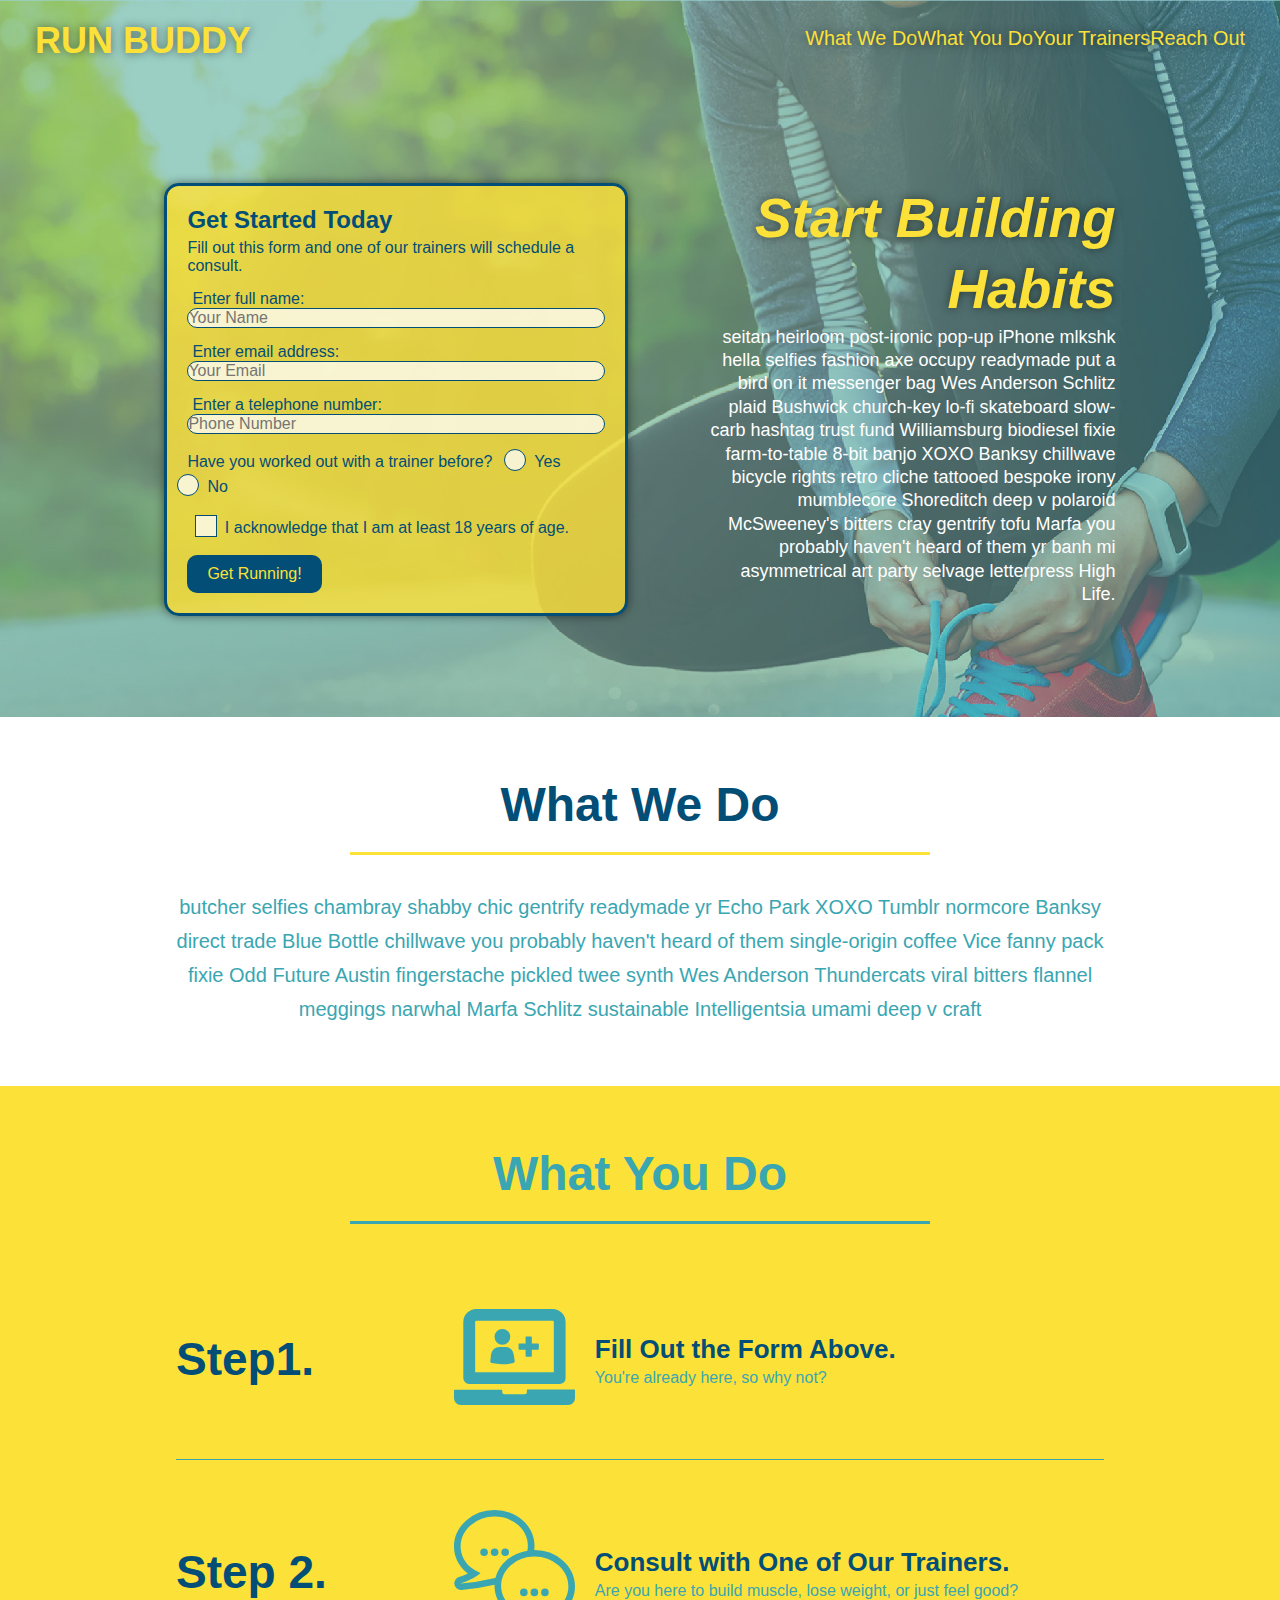
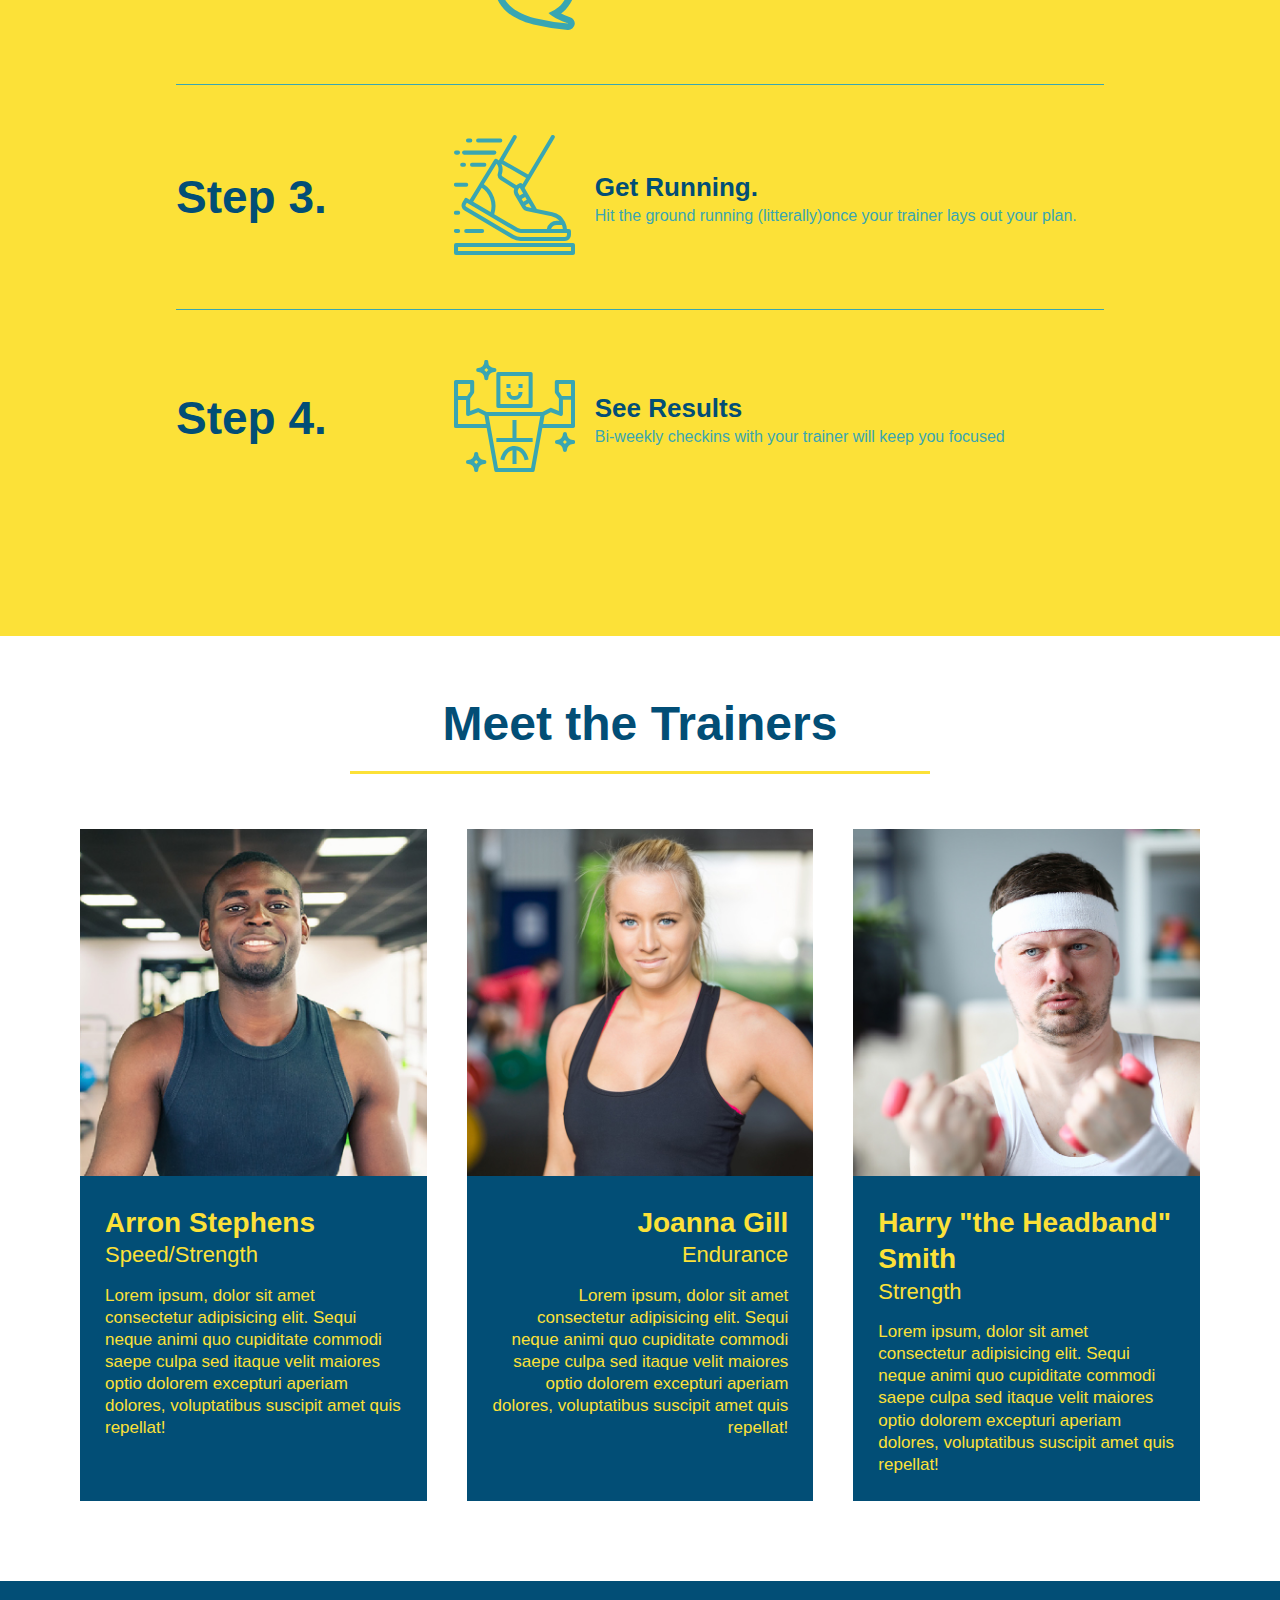
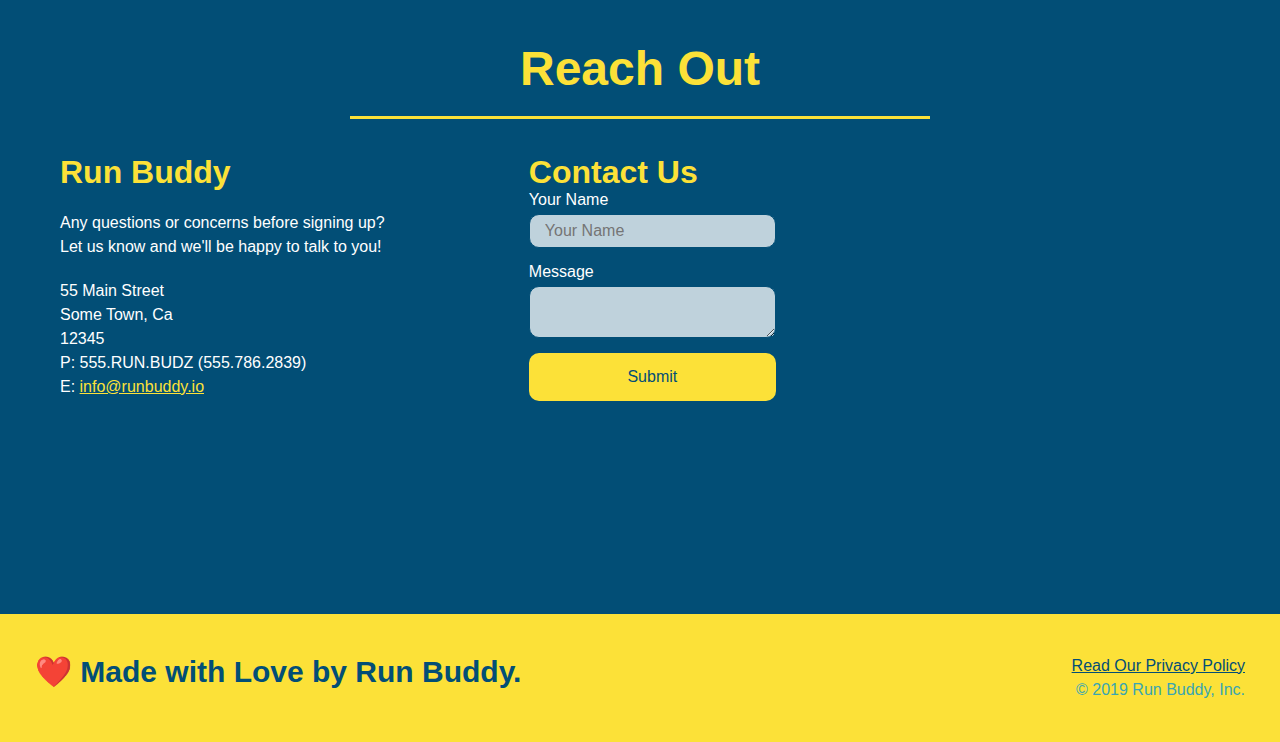
==== commit 74408d38: "css errors" ====
--- a/index.html
+++ b/index.html
@@ -9,7 +9,7 @@
 <head>
     
 <body>
-< <!-- navigation tags - block level element -->
+<!-- navigation tags - block level element -->
 <header>
   <h1>
     <a href="/">RUN BUDDY</a>
--- a/assets/css/style.css
+++ b/assets/css/style.css
@@ -16,7 +16,7 @@
 /* HEADER / NAV BAR STYLES START */
 header {
     padding: 20px 35px;
-    background-color: #39a6b2;
+    background-color: var(--tertiary-color);
     display: flex;
     justify-content: space-between;
     flex-wrap: wrap;
@@ -25,7 +25,6 @@
     top: 0;
     background-image: url("../images/hero-bg.jpeg");
     background-size: cover;
-    background-position: center;
     background-attachment: fixed;
     background-position: 80%;
     z-index: 9999;
@@ -37,7 +36,6 @@
     color: var(--primary-color);
     text-shadow: 0 0 10px rgba(0, 0, 0, 0.5);
 }
-
 header a {
     text-decoration: none;
     color: var(--primary-color);
@@ -52,12 +50,21 @@
     align-items: center;
     list-style: none;
 }
-header nav ul li a:hover {
-    margin:0 30px;
+header nav ul li a {
+    margin:10 15px;
     font-weight: lighter;
     font-size: 1.55vw;
     text-shadow: 0 0 10px rgba(0, 0, 0, 0.5);
 }
+header nav ul li a:hover {
+    background: var(--primary-color);
+    color: var(--secondary-color);
+    border-radius: 15px;
+    text-shadow: none;
+  }
+  /* HEADER / NAVBAR STYLES END */
+
+/* FOOTER STYLES START */
 footer {
     background: var(--primary-color);
     width: 100%;
@@ -78,9 +85,13 @@
 footer a {
     color: var(--secondary-color);
 }
+/*end footer styles*/
+
+/*Style all section tags*/
 section {
     padding: 60px;
 }
+
 /* Homepage Hero Style Start */
 .hero {
     background-image: url("../images/hero-bg.jpeg");
@@ -91,51 +102,6 @@
     flex-wrap: wrap;
     background-attachment: fixed;
     background-position: 80%;
-}
-.hero-form {
-    background-color: rgba(252,225,56, 0.8);
-    padding: 20px;
-    color: var(--secondary-color);
-    border: solid 3px var(--secondary-color);
-    width: 40%;
-    margin: 3.5%;
-    box-shadow: 0 0 10px rgba(0, 0, 0, 0.5);
-    border-radius: 15px;
-}
-
-.hero-form h3 {
-    font-size: 24px;
-    margin: 0;
-}
-.hero-form p {
-    margin: 5px 0 15px 0;
-}
-.form-input {
-    border:1px solid var(--secondary-color);
-    display: block;
-    padding: 7px 15pm;
-    font-size: 16px;
-    color: var(--secondary-color);
-    width: 100%;
-    margin-bottom: 15px;
-    border-radius: 10px;
-    background-color: rgba(255,255,255, 0.75);
-}
-.form-input:focus {
-    background-color: rgba(255,255,255, 1);
-    outline: none;
-}
-
-.hero-form label {
-    margin: 0 5px;
-}
-.hero-form button:hover {
-    color: var(--primary-color);
-    background-color: var(--secondary-color);
-    border: none;
-    padding: 10px 20px;
-    font-size: 16px;
-    border-radius: 10px;
 }
 .hero-cta {
     width: 35%;
@@ -151,34 +117,93 @@
     color: var(--primary-color);
     text-shadow: 0 0 10px rgba(0, 0, 0, 0.5);
 }
+.hero-form {
+    border: 3px solid var(--secondary-color);
+    background-color: rgba(255, 225, 56, 0.8);
+    padding: 20px;
+    color: var(--secondary-color);
+    width: 40%;
+    margin: 3.5%;
+    border-radius: 15px;
+    box-shadow: 0 0 10px rgba(0, 0, 0, 0.5);
+}
+
+.hero-form button:hover {
+    background-color: var(--tertiary-color);  
+  }
+
+.hero-form h3 {
+    font-size: 24px;
+    margin: 0;
+}
+.hero-form p {
+    margin: 5px 0 15px 0;
+}
+.form-input {
+    border:1px solid var(--secondary-color);
+    display: block;
+    padding: 7px 15pm;
+    font-size: 16px;
+    color: var(--secondary-color);
+    width: 100%;
+    margin-bottom: 15px;
+    border-radius: 10px;
+    background-color: rgba(255,255,255, 0.75);
+}
+.form-input:focus {
+    background-color: rgba(255,255,255, 1);
+    outline: none;
+}
+
+.hero-form label {
+    margin: 0 5px;
+}
+.hero-form button {
+    color: var(--primary-color);
+    background-color: var(--secondary-color);
+    border: none;
+    padding: 10px 20px;
+    font-size: 16px;
+    border-radius: 10px;
+}
+
 .checkbox-wrapper input, .radio-wrapper input {
-    position:relative;
+    opacity: 0;
+  }
+  
+  .checkbox-wrapper label, .radio-wrapper label {
+    position: relative;
     left: 10px;
     margin: 10px;
     line-height: 1.6;
-}
+  }
+  
 .checkbox-wrapper label::before, .radio-wrapper label::before {
     content: "";
     height: 20px;
     width: 20px;
     background: rgba(255, 255, 255, 0.75);  
-    border: 1px solid var(--secondary-color); 
+    border: 1px solid var(--secondary-color);  
     position: absolute;
     top: -4px;
     left: -30px;
+  }
+  
+  .radio-wrapper label::before {
     border-radius: 50%;
-}
-.radio-wrapper label::after {
+  }
+  
+  .radio-wrapper label::after {
     content: "";
+    height: 20px;
     width: 20px;
-    height: 20px;
     border-radius: 50%;
     background: var(--secondary-color);
     position: absolute;
     left: -29px;
     top: -3px;
-    background-image: radial-gradient(circle, #39a6b2, var(--secondary-color));
-}
+    background-image: radial-gradient(circle, var(--tertiary-color), var(--secondary-color));
+  }
   
 .checkbox-wrapper label::after {
     content: "";
@@ -203,10 +228,10 @@
 
 /*Hero style end*/
 
-/*Intro Start*/
+/*section title*/
 
 .section-title {
-    font-size: 55px;
+    font-size: 48px;
     color: var(--secondary-color);
     border-bottom: 3px solid;
     padding-bottom: 20px;
@@ -214,6 +239,13 @@
     margin: 0 auto 35px auto;
     width: 50%;
 }
+.primary-border {
+    border-color: var(--primary-color);
+}
+.secondary-border {
+    color: #39a6b2;
+}
+/*What we do*/
 .intro p {
     line-height: 1.7;
     color: #39a6b2;
@@ -222,28 +254,12 @@
     margin: 0 auto;
     text-align: center;
 }
+/* WHAT YOU DO STYLES END */
+
+
+/* WHAT YOU DO STYLES START */
 .steps {
     background: var(--primary-color);
-}
-.primary-border {
-    border-color: var(--primary-color);
-}
-.secondary-border {
-    color: #39a6b2;
-}
-.step h3 {
-    color: var(--secondary-color);
-    font-size: 46px;
-    flex: 1 30%;
-}
-.steps-text p {
-    color: #39a6b2;
-    font-size: 18px;
-}
-.step-text h4 {
-    font-size: 26px;
-    line-height: 1.5;
-    color: var(--secondary-color);
 }
 .step {
     margin: 50px auto;
@@ -257,6 +273,11 @@
 .step:not(:last-child) {
     border-bottom: 1px solid #39a6b2;
 }
+.step h3 {
+    color: var(--secondary-color);
+    font-size: 46px;
+    flex: 1 30%;
+}
 .step-info {
     flex: 2 70%;
     display: flex;
@@ -273,7 +294,17 @@
 .step-text {
     flex: 12;
 }
-/*Intro Ends*/
+.steps-text p {
+    color: var(--tertiary-color);
+    font-size: 18px;
+}
+.step-text h4 {
+    font-size: 26px;
+    line-height: 1.5;
+    color: var(--secondary-color);
+}
+
+/*Steps section Ends*/
 
 /*Trainers Section*/
 
@@ -323,6 +354,9 @@
     display: flex;
     justify-content: space-between;
     flex-wrap: wrap;
+}
+.contact-info a {
+    color: var(--primary-color);
 }
 .contact-info < * {
     flex: 1;
@@ -344,7 +378,6 @@
     font-size: 16px;
     font-style: normal;
 }
-
 .contact-form input, .contact-form textarea {
     border: 1px solid var(--secondary-color);
     display: block;
@@ -361,7 +394,7 @@
     background-color: rgba(255,255,255, 1);
     outline: none;
 }
-.contact-form button:hover {
+.contact-form button {
     width: 100%;
     border: none;
     background: var(--primary-color);
@@ -370,10 +403,11 @@
     padding: 15px 0;
     font-size: 16px;
     border-radius: 10px;
-}
-.contact-info a {
-    color: var(--primary-color);
-}
+  }
+  .contact-form button:hover {
+    color: var(--primary-color);
+    background: var(--tertiary-color);
+  }
 
 /*Reach Out Styles End*/
 /*utility*/
@@ -416,7 +450,6 @@
     flex: 100%;  
   }
 
-
 }
 @media screen and (max-width: 575px) {
 
--- a/assets/css/style.css
+++ b/assets/css/style.css
@@ -16,7 +16,7 @@
 /* HEADER / NAV BAR STYLES START */
 header {
     padding: 20px 35px;
-    background-color: #39a6b2;
+    background-color: var(--tertiary-color);
     display: flex;
     justify-content: space-between;
     flex-wrap: wrap;
@@ -25,7 +25,6 @@
     top: 0;
     background-image: url("../images/hero-bg.jpeg");
     background-size: cover;
-    background-position: center;
     background-attachment: fixed;
     background-position: 80%;
     z-index: 9999;
@@ -37,7 +36,6 @@
     color: var(--primary-color);
     text-shadow: 0 0 10px rgba(0, 0, 0, 0.5);
 }
-
 header a {
     text-decoration: none;
     color: var(--primary-color);
@@ -52,12 +50,21 @@
     align-items: center;
     list-style: none;
 }
-header nav ul li a:hover {
-    margin:0 30px;
+header nav ul li a {
+    margin:10 15px;
     font-weight: lighter;
     font-size: 1.55vw;
     text-shadow: 0 0 10px rgba(0, 0, 0, 0.5);
 }
+header nav ul li a:hover {
+    background: var(--primary-color);
+    color: var(--secondary-color);
+    border-radius: 15px;
+    text-shadow: none;
+  }
+  /* HEADER / NAVBAR STYLES END */
+
+/* FOOTER STYLES START */
 footer {
     background: var(--primary-color);
     width: 100%;
@@ -78,9 +85,13 @@
 footer a {
     color: var(--secondary-color);
 }
+/*end footer styles*/
+
+/*Style all section tags*/
 section {
     padding: 60px;
 }
+
 /* Homepage Hero Style Start */
 .hero {
     background-image: url("../images/hero-bg.jpeg");
@@ -91,51 +102,6 @@
     flex-wrap: wrap;
     background-attachment: fixed;
     background-position: 80%;
-}
-.hero-form {
-    background-color: rgba(252,225,56, 0.8);
-    padding: 20px;
-    color: var(--secondary-color);
-    border: solid 3px var(--secondary-color);
-    width: 40%;
-    margin: 3.5%;
-    box-shadow: 0 0 10px rgba(0, 0, 0, 0.5);
-    border-radius: 15px;
-}
-
-.hero-form h3 {
-    font-size: 24px;
-    margin: 0;
-}
-.hero-form p {
-    margin: 5px 0 15px 0;
-}
-.form-input {
-    border:1px solid var(--secondary-color);
-    display: block;
-    padding: 7px 15pm;
-    font-size: 16px;
-    color: var(--secondary-color);
-    width: 100%;
-    margin-bottom: 15px;
-    border-radius: 10px;
-    background-color: rgba(255,255,255, 0.75);
-}
-.form-input:focus {
-    background-color: rgba(255,255,255, 1);
-    outline: none;
-}
-
-.hero-form label {
-    margin: 0 5px;
-}
-.hero-form button:hover {
-    color: var(--primary-color);
-    background-color: var(--secondary-color);
-    border: none;
-    padding: 10px 20px;
-    font-size: 16px;
-    border-radius: 10px;
 }
 .hero-cta {
     width: 35%;
@@ -151,34 +117,93 @@
     color: var(--primary-color);
     text-shadow: 0 0 10px rgba(0, 0, 0, 0.5);
 }
+.hero-form {
+    border: 3px solid var(--secondary-color);
+    background-color: rgba(255, 225, 56, 0.8);
+    padding: 20px;
+    color: var(--secondary-color);
+    width: 40%;
+    margin: 3.5%;
+    border-radius: 15px;
+    box-shadow: 0 0 10px rgba(0, 0, 0, 0.5);
+}
+
+.hero-form button:hover {
+    background-color: var(--tertiary-color);  
+  }
+
+.hero-form h3 {
+    font-size: 24px;
+    margin: 0;
+}
+.hero-form p {
+    margin: 5px 0 15px 0;
+}
+.form-input {
+    border:1px solid var(--secondary-color);
+    display: block;
+    padding: 7px 15pm;
+    font-size: 16px;
+    color: var(--secondary-color);
+    width: 100%;
+    margin-bottom: 15px;
+    border-radius: 10px;
+    background-color: rgba(255,255,255, 0.75);
+}
+.form-input:focus {
+    background-color: rgba(255,255,255, 1);
+    outline: none;
+}
+
+.hero-form label {
+    margin: 0 5px;
+}
+.hero-form button {
+    color: var(--primary-color);
+    background-color: var(--secondary-color);
+    border: none;
+    padding: 10px 20px;
+    font-size: 16px;
+    border-radius: 10px;
+}
+
 .checkbox-wrapper input, .radio-wrapper input {
-    position:relative;
+    opacity: 0;
+  }
+  
+  .checkbox-wrapper label, .radio-wrapper label {
+    position: relative;
     left: 10px;
     margin: 10px;
     line-height: 1.6;
-}
+  }
+  
 .checkbox-wrapper label::before, .radio-wrapper label::before {
     content: "";
     height: 20px;
     width: 20px;
     background: rgba(255, 255, 255, 0.75);  
-    border: 1px solid var(--secondary-color); 
+    border: 1px solid var(--secondary-color);  
     position: absolute;
     top: -4px;
     left: -30px;
+  }
+  
+  .radio-wrapper label::before {
     border-radius: 50%;
-}
-.radio-wrapper label::after {
+  }
+  
+  .radio-wrapper label::after {
     content: "";
+    height: 20px;
     width: 20px;
-    height: 20px;
     border-radius: 50%;
     background: var(--secondary-color);
     position: absolute;
     left: -29px;
     top: -3px;
-    background-image: radial-gradient(circle, #39a6b2, var(--secondary-color));
-}
+    background-image: radial-gradient(circle, var(--tertiary-color), var(--secondary-color));
+  }
   
 .checkbox-wrapper label::after {
     content: "";
@@ -203,10 +228,10 @@
 
 /*Hero style end*/
 
-/*Intro Start*/
+/*section title*/
 
 .section-title {
-    font-size: 55px;
+    font-size: 48px;
     color: var(--secondary-color);
     border-bottom: 3px solid;
     padding-bottom: 20px;
@@ -214,6 +239,13 @@
     margin: 0 auto 35px auto;
     width: 50%;
 }
+.primary-border {
+    border-color: var(--primary-color);
+}
+.secondary-border {
+    color: #39a6b2;
+}
+/*What we do*/
 .intro p {
     line-height: 1.7;
     color: #39a6b2;
@@ -222,28 +254,12 @@
     margin: 0 auto;
     text-align: center;
 }
+/* WHAT YOU DO STYLES END */
+
+
+/* WHAT YOU DO STYLES START */
 .steps {
     background: var(--primary-color);
-}
-.primary-border {
-    border-color: var(--primary-color);
-}
-.secondary-border {
-    color: #39a6b2;
-}
-.step h3 {
-    color: var(--secondary-color);
-    font-size: 46px;
-    flex: 1 30%;
-}
-.steps-text p {
-    color: #39a6b2;
-    font-size: 18px;
-}
-.step-text h4 {
-    font-size: 26px;
-    line-height: 1.5;
-    color: var(--secondary-color);
 }
 .step {
     margin: 50px auto;
@@ -257,6 +273,11 @@
 .step:not(:last-child) {
     border-bottom: 1px solid #39a6b2;
 }
+.step h3 {
+    color: var(--secondary-color);
+    font-size: 46px;
+    flex: 1 30%;
+}
 .step-info {
     flex: 2 70%;
     display: flex;
@@ -273,7 +294,17 @@
 .step-text {
     flex: 12;
 }
-/*Intro Ends*/
+.steps-text p {
+    color: var(--tertiary-color);
+    font-size: 18px;
+}
+.step-text h4 {
+    font-size: 26px;
+    line-height: 1.5;
+    color: var(--secondary-color);
+}
+
+/*Steps section Ends*/
 
 /*Trainers Section*/
 
@@ -323,6 +354,9 @@
     display: flex;
     justify-content: space-between;
     flex-wrap: wrap;
+}
+.contact-info a {
+    color: var(--primary-color);
 }
 .contact-info < * {
     flex: 1;
@@ -344,7 +378,6 @@
     font-size: 16px;
     font-style: normal;
 }
-
 .contact-form input, .contact-form textarea {
     border: 1px solid var(--secondary-color);
     display: block;
@@ -361,7 +394,7 @@
     background-color: rgba(255,255,255, 1);
     outline: none;
 }
-.contact-form button:hover {
+.contact-form button {
     width: 100%;
     border: none;
     background: var(--primary-color);
@@ -370,10 +403,11 @@
     padding: 15px 0;
     font-size: 16px;
     border-radius: 10px;
-}
-.contact-info a {
-    color: var(--primary-color);
-}
+  }
+  .contact-form button:hover {
+    color: var(--primary-color);
+    background: var(--tertiary-color);
+  }
 
 /*Reach Out Styles End*/
 /*utility*/
@@ -416,7 +450,6 @@
     flex: 100%;  
   }
 
-
 }
 @media screen and (max-width: 575px) {
 
